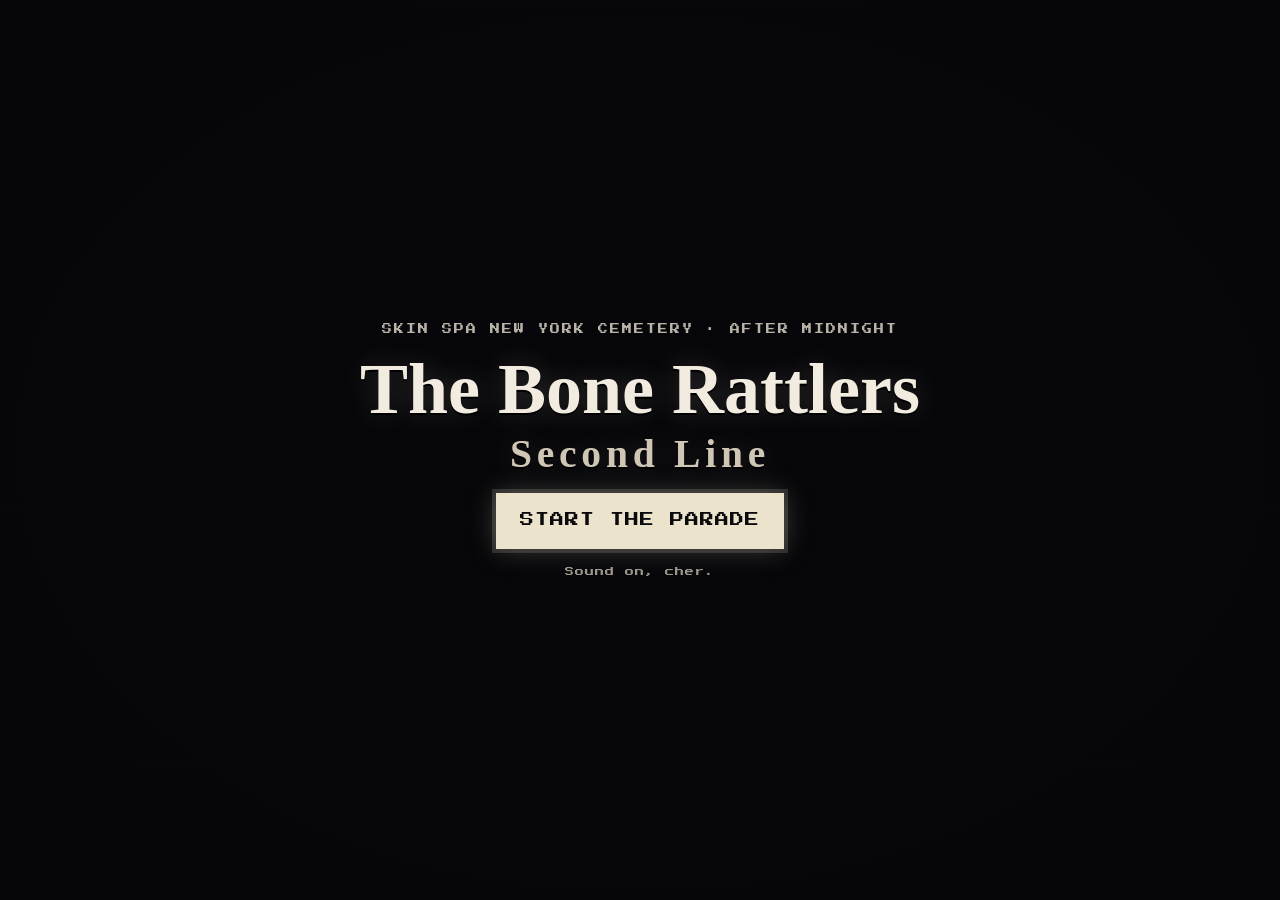
==== index.html @ 514102e1 "Add files via upload" ====
<!doctype html>
<html lang="en">

<head>
  <meta charset="utf-8">
  <meta name="viewport" content="width=device-width, initial-scale=1">
  <title>Skeleton Second Line: Pure CSS Parade</title>
  <link rel="preconnect" href="https://fonts.googleapis.com">
  <link rel="stylesheet" href="https://fonts.googleapis.com/css2?family=Press+Start+2P&display=swap">
  <link rel="stylesheet" href="./style.css">
  <link rel="stylesheet" href="./parade.css">
</head>

<body>

  <main class="scene">
    <!-- the switch: hidden checkbox, flipped by the START THE PARADE label below -->
    <input type="checkbox" id="start" class="start-switch">

    <!-- blurred copy of the cemetery, fills the edges on tall screens -->
    <img class="scene-fill" src="backgrounds/metairie-cemetery-poster.webp" alt="" aria-hidden="true">

    <!-- THE STAGE: the video and everything pinned to it share this 16:9 box -->
    <div class="stage haunt-stage" aria-hidden="true">
      <video class="stage-video" autoplay muted loop playsinline preload="auto"
        poster="backgrounds/metairie-cemetery-poster.webp">
        <source src="videos/metairie-cemetery.mp4" type="video/mp4">
      </video>

      <!-- always on: the two gate lanterns flicker, pinned to the lamps in the video -->
      <i class="hv-lamp hv-lamp-left"></i><i class="hv-lamp hv-lamp-right"></i>

      <!-- THE PARADE: hidden until START THE PARADE is clicked, then every animation starts at once -->
      <div class="parade">
        <!-- THE PARADE: six krewes, each a banner with its own second liners behind it, and each krewe
           comes in a different way (the game's level paths, see "ENTRANCES" in parade.css).
           --path = which way it walks; --d = when it steps out of the tomb, counted from the click. -->
        <!-- THE SKY: bats and crows, timed to the parade (--d = seconds after the click). Styles: "BATS AND CROWS" in parade.css -->
        <div class="sky">
          <!-- A CLOUD SLIDES OVER THE MOON (from the game's level 2), once, from "Hats off" while the jazz funeral comes through -->
          <div class="hv-cloud-track" aria-hidden="true"><i class="hv-cloud"></i></div>
          <!-- CROWS: two cross the sky, left to right, on "Welcome to Metairie Cemetery" -->
          <div class="hv-track crow-fly" style="--y:15.2%;--rise:-2.9%;--dur:12.6s;--d:7.50s"><i class="crow"
              style="--s:5.3%;--f:0.52s"><b class="wing far"></b><b class="body"></b><b class="wing near"></b></i></div>
          <div class="hv-track crow-fly" style="--y:18.5%;--rise:1.3%;--dur:11.6s;--d:8.12s"><i class="crow"
              style="--s:7.3%;--f:0.52s"><b class="wing far"></b><b class="body"></b><b class="wing near"></b></i></div>
          <!-- BATS ACROSS THE MOON: a swarm, right to left, on "Make way for the second line" -->
          <div class="hv-track bat-cross" style="--y:18.0%;--d:15.00s"><i style="--s:3.8%;--f:0.29s"></i></div>
          <div class="hv-track bat-cross" style="--y:19.8%;--d:15.41s"><i style="--s:2.5%;--f:0.25s"></i></div>
          <div class="hv-track bat-cross" style="--y:23.1%;--d:15.67s"><i style="--s:4.0%;--f:0.21s"></i></div>
          <div class="hv-track bat-cross" style="--y:15.5%;--d:15.90s"><i style="--s:3.4%;--f:0.26s"></i></div>
          <div class="hv-track bat-cross" style="--y:8.2%;--d:16.25s"><i style="--s:2.9%;--f:0.29s"></i></div>
          <div class="hv-track bat-cross" style="--y:20.3%;--d:16.58s"><i style="--s:3.8%;--f:0.21s"></i></div>
          <div class="hv-track bat-cross" style="--y:17.9%;--d:16.92s"><i style="--s:2.4%;--f:0.29s"></i></div>
          <div class="hv-track bat-cross" style="--y:11.4%;--d:17.29s"><i style="--s:4.2%;--f:0.29s"></i></div>
          <!-- BAT BURST: out of the center tomb, straight at you, on "Cut him loose!" (1:28.8) -->
          <div class="hv-track bat-burst" style="--dx:53.7%;--dy:17.8%;--d:88.80s">
            <div class="bat-size" style="--g:1.30"><i style="--f:0.24s"></i></div>
          </div>
          <div class="hv-track bat-burst" style="--dx:-59.0%;--dy:-33.4%;--d:89.18s">
            <div class="bat-size" style="--g:1.38"><i style="--f:0.20s"></i></div>
          </div>
          <div class="hv-track bat-burst" style="--dx:35.6%;--dy:-45.9%;--d:89.51s">
            <div class="bat-size" style="--g:1.83"><i style="--f:0.20s"></i></div>
          </div>
          <div class="hv-track bat-burst" style="--dx:-66.2%;--dy:-15.1%;--d:89.72s">
            <div class="bat-size" style="--g:1.37"><i style="--f:0.29s"></i></div>
          </div>
          <div class="hv-track bat-burst" style="--dx:53.0%;--dy:-11.2%;--d:90.17s">
            <div class="bat-size" style="--g:1.18"><i style="--f:0.28s"></i></div>
          </div>
          <div class="hv-track bat-burst" style="--dx:56.4%;--dy:21.7%;--d:90.46s">
            <div class="bat-size" style="--g:1.57"><i style="--f:0.19s"></i></div>
          </div>
          <div class="hv-track bat-burst" style="--dx:10.3%;--dy:-49.8%;--d:90.76s">
            <div class="bat-size" style="--g:1.24"><i style="--f:0.30s"></i></div>
          </div>
          <div class="hv-track bat-burst" style="--dx:17.1%;--dy:-39.9%;--d:91.13s">
            <div class="bat-size" style="--g:1.61"><i style="--f:0.25s"></i></div>
          </div>
          <div class="hv-track bat-burst" style="--dx:-55.1%;--dy:-37.0%;--d:91.53s">
            <div class="bat-size" style="--g:1.34"><i style="--f:0.25s"></i></div>
          </div>
          <!-- CROWS: two more, over "Rattle them slow, rattle them right" -->
          <div class="hv-track crow-fly" style="--y:29.1%;--rise:-1.1%;--dur:11.8s;--d:44.00s"><i class="crow"
              style="--s:6.2%;--f:0.47s"><b class="wing far"></b><b class="body"></b><b class="wing near"></b></i></div>
          <div class="hv-track crow-fly" style="--y:18.2%;--rise:3.6%;--dur:13.3s;--d:45.55s"><i class="crow"
              style="--s:5.7%;--f:0.50s"><b class="wing far"></b><b class="body"></b><b class="wing near"></b></i></div>
          <!-- CROWS: two more, while Checkbox Voodoo casts its spell -->
          <div class="hv-track crow-fly" style="--y:20.3%;--rise:-3.8%;--dur:14.3s;--d:70.00s"><i class="crow"
              style="--s:5.6%;--f:0.56s"><b class="wing far"></b><b class="body"></b><b class="wing near"></b></i></div>
          <div class="hv-track crow-fly" style="--y:28.0%;--rise:1.8%;--dur:11.9s;--d:71.31s"><i class="crow"
              style="--s:7.0%;--f:0.53s"><b class="wing far"></b><b class="body"></b><b class="wing near"></b></i></div>
          <!-- CROWS: the last flock, on "Bow your heads, the trumpet cries" -->
          <div class="hv-track crow-fly" style="--y:16.4%;--rise:2.4%;--dur:12.9s;--d:92.00s"><i class="crow"
              style="--s:6.4%;--f:0.49s"><b class="wing far"></b><b class="body"></b><b class="wing near"></b></i></div>
          <div class="hv-track crow-fly" style="--y:24.6%;--rise:-2.2%;--dur:12.2s;--d:93.40s"><i class="crow"
              style="--s:5.4%;--f:0.54s"><b class="wing far"></b><b class="body"></b><b class="wing near"></b></i></div>
          <!-- THE FINALE: on "Goodnight, New Orleans" the last marcher steps off, and the bats come for you -->
          <div class="hv-track bat-burst" style="--dx:-60.3%;--dy:17.4%;--d:135.10s">
            <div class="bat-size" style="--g:1.48"><i style="--f:0.24s"></i></div>
          </div>
          <div class="hv-track bat-burst" style="--dx:71.1%;--dy:-12.6%;--d:135.28s">
            <div class="bat-size" style="--g:1.29"><i style="--f:0.26s"></i></div>
          </div>
          <div class="hv-track bat-burst" style="--dx:3.7%;--dy:-54.7%;--d:135.59s">
            <div class="bat-size" style="--g:1.77"><i style="--f:0.26s"></i></div>
          </div>
          <div class="hv-track bat-burst" style="--dx:46.7%;--dy:-29.0%;--d:135.70s">
            <div class="bat-size" style="--g:1.69"><i style="--f:0.21s"></i></div>
          </div>
          <div class="hv-track bat-burst" style="--dx:29.3%;--dy:-48.0%;--d:136.07s">
            <div class="bat-size" style="--g:1.29"><i style="--f:0.22s"></i></div>
          </div>
          <div class="hv-track bat-burst" style="--dx:28.3%;--dy:-44.8%;--d:136.22s">
            <div class="bat-size" style="--g:1.62"><i style="--f:0.29s"></i></div>
          </div>
          <div class="hv-track bat-burst" style="--dx:-64.5%;--dy:-22.5%;--d:136.50s">
            <div class="bat-size" style="--g:1.37"><i style="--f:0.22s"></i></div>
          </div>
          <div class="hv-track bat-burst" style="--dx:-60.4%;--dy:16.2%;--d:136.74s">
            <div class="bat-size" style="--g:1.32"><i style="--f:0.24s"></i></div>
          </div>
          <div class="hv-track bat-burst" style="--dx:40.4%;--dy:-30.4%;--d:137.14s">
            <div class="bat-size" style="--g:1.01"><i style="--f:0.25s"></i></div>
          </div>
          <div class="hv-track bat-burst" style="--dx:-9.6%;--dy:-45.4%;--d:137.31s">
            <div class="bat-size" style="--g:1.63"><i style="--f:0.20s"></i></div>
          </div>
          <div class="hv-track bat-burst" style="--dx:-66.4%;--dy:24.4%;--d:137.58s">
            <div class="bat-size" style="--g:1.43"><i style="--f:0.25s"></i></div>
          </div>
          <div class="hv-track bat-burst" style="--dx:41.3%;--dy:-35.4%;--d:137.80s">
            <div class="bat-size" style="--g:1.29"><i style="--f:0.29s"></i></div>
          </div>
        </div>
        <!-- shared shading for the props (horns, the bell, Pumpkin Pete's glow) -->
        <svg width="0" height="0" style="position:absolute" aria-hidden="true">
          <defs>
            <radialGradient id="hv-sp-sheen" cx=".35" cy=".2" r=".9">
              <stop offset="0" stop-color="#d1d1d1" stop-opacity=".12" />
              <stop offset=".5" stop-color="#d1d1d1" stop-opacity="0" />
              <stop offset="1" stop-color="#000000" stop-opacity=".25" />
            </radialGradient>
            <radialGradient id="hv-sp-bellglow" cx=".5" cy=".5" r=".5">
              <stop offset="0" stop-color="#000000" stop-opacity=".6" />
              <stop offset="1" stop-color="#000000" stop-opacity="0" />
            </radialGradient>
            <radialGradient id="hv-sp-pumpkinglow" cx=".5" cy=".5" r=".5">
              <stop offset="0" stop-color="#aaaaaa" stop-opacity=".7" />
              <stop offset="1" stop-color="#808080" stop-opacity="0" />
            </radialGradient>
          </defs>
        </svg>
        <div class="hv-gang">
          <!-- DRAWN BACK TO FRONT, krewes (and the marchers in each) are listed in reverse: Krewe 6 first, Krewe 1 last.
           --d = the second of the song it steps out (timed to the lyric that introduces it). -->
          <!-- KREWE 6: UNTIL NEXT MIDNIGHT: the goodbye krewe. The spookiest bones in the cemetery
           (hooded reapers, a giant skeleton puppet and the Grim Reaper himself) come out of the
           center tomb one last time and march everyone home, into the left tomb.
           Out on "Second line" (2:02.1); the banner goes in on "Back to the tombs" (2:13.4),
           and the Reaper shuts the door behind them just after the song ends. -->
          <!-- the Grim Reaper, gliding, last one in -->
          <div class="hv-track hv-mk" style="--path:hv-bye-path;--grow:hv-bye-grow;--dur:28s;--d:128.00s">
            <div class="hv-mk-fig" style="--w:15%;--ar:110/130"><i class="hv-reaper"></i></div>
          </div>
          <!-- the giant skeleton puppet on poles -->
          <div class="hv-track hv-mk" style="--path:hv-bye-path;--grow:hv-bye-grow;--dur:28s;--d:125.00s">
            <div class="hv-mk-fig" style="--w:30%;--ar:250/180"><svg viewBox="0 0 250 180" overflow="visible">
                <svg class="sk mv-march" x="0" y="0" width="100" height="180" viewBox="-20 -60 100 180"
                  overflow="visible">
                  <g class="bob">
                    <g class="legL">
                      <path d="M26.0 66.0L22.0 90.0L24.0 111.0" stroke="#090909" stroke-width="8.5" fill="none"
                        stroke-linejoin="round" />
                      <path d="M25.6 68.4L22.0 90.0L23.8 108.9" stroke="#bababa" stroke-width="1.6" fill="none"
                        stroke-linejoin="round" stroke-linecap="round" />
                      <circle cx="22" cy="90" r="2" fill="#bababa" />
                      <path d="M27 111 h-11 q-2 0 -2 3 v1 h13 z" fill="#111111" stroke="#111111" stroke-width=".6" />
                    </g>
                    <g class="legR">
                      <path d="M34.0 66.0L38.0 90.0L36.0 111.0" stroke="#090909" stroke-width="8.5" fill="none"
                        stroke-linejoin="round" />
                      <path d="M34.4 68.4L38.0 90.0L36.2 108.9" stroke="#bababa" stroke-width="1.6" fill="none"
                        stroke-linejoin="round" stroke-linecap="round" />
                      <circle cx="38" cy="90" r="2" fill="#bababa" />
                      <path d="M33 111 h11 q2 0 2 3 v1 h-13 z" fill="#111111" stroke="#111111" stroke-width=".6" />
                    </g>
                    <path d="M20 27q10-4 20 0l.8 41h-21.6z" fill="#090909" />
                    <path d="M30 26v38" stroke="#bababa" stroke-width="1.8" />
                    <path d="M22 32q8 5.5 16 0M22 38.5q8 5.5 16 0M22.8 45q7.2 5 14.4 0M24.2 51.5q5.8 3.8 11.6 0"
                      stroke="#bababa" stroke-width="1.5" fill="none" stroke-linecap="round" />
                    <ellipse cx="30" cy="64" rx="7.4" ry="3.6" stroke="#bababa" stroke-width="1.6" fill="none" />
                    <path d="M21 29.5q4-1.5 8 .5M39 29.5q-4-1.5-8 .5" stroke="#bababa" stroke-width="1.4" fill="none"
                      stroke-linecap="round" />
                    <g class="armL">
                      <path d="M22.0 30.0L14.0 48.0L16.0 62.0" stroke="#090909" stroke-width="7" fill="none"
                        stroke-linejoin="round" stroke-linecap="round" />
                      <path d="M21.0 32.2L14.0 48.0L15.6 59.2" stroke="#bababa" stroke-width="1.5" fill="none"
                        stroke-linejoin="round" stroke-linecap="round" />
                      <circle cx="14" cy="48" r="1.6" fill="#bababa" />
                      <circle class="f" cx="16" cy="62" r="2.3" />
                      <path class="bt" d="M14.4 63l-.6 2.8M16 63.4v3M17.6 63l.6 2.8" />
                    </g>

                    <rect class="f" x="28.2" y="21.5" width="3.6" height="2.2" rx=".8" />
                    <rect class="f" x="28.2" y="24.2" width="3.6" height="2.2" rx=".8" />

                    <g class="headg">
                      <g class="jaw">
                        <path class="f sk-skull"
                          d="M24.4 19.2h11.2l.3 2.4c0 1.7-1.1 2.8-2.6 3h-6.6c-1.5-.2-2.6-1.3-2.6-3z" />
                        <path d="M25 21.1h10" stroke="#111111" stroke-width=".5" />
                        <path d="M26.6 19.4v1.7M28.3 19.4v1.7M30 19.4v1.7M31.7 19.4v1.7M33.4 19.4v1.7" stroke="#111111"
                          stroke-width=".45" />
                        <path d="M27.4 23.6q2.6 .9 5.2 0" stroke="#111111" stroke-opacity=".3" stroke-width=".45"
                          fill="none" />
                      </g>
                      <path class="f sk-skull"
                        d="M19.8 11.4C19.8 5 24.2 1.2 30 1.2S40.2 5 40.2 11.4c0 1.6-.4 2.6-1 3.4l.4 1.6c.2.9-.4 1.5-1.2 1.6l-2.3.4-.9 1.8h-10.4l-.9-1.8-2.3-.4c-.8-.1-1.4-.7-1.2-1.6l.4-1.6c-.6-.8-1-1.8-1-3.4z" />
                      <path d="M20.7 8.6q.5 3.2 1.7 5M39.3 8.6q-.5 3.2-1.7 5M33.2 1.9l-.7 1.9.9 1.2-.6 1.8"
                        stroke="#111111" stroke-opacity=".3" stroke-width=".5" fill="none" stroke-linecap="round" />
                      <path d="M21.6 9.4q3.2-1.8 6.6.1M38.4 9.4q-3.2-1.8-6.6.1" stroke="#111111" stroke-opacity=".4"
                        stroke-width=".6" fill="none" stroke-linecap="round" />
                      <path
                        d="M22.3 10.4c1.2-1.4 3.8-1.6 5.4-.6.6.4.8 1.2.6 2.2-.3 1.8-1.2 3.4-2.8 3.6-1.6.2-3-.8-3.5-2.4-.3-1.1-.2-2.1.3-2.8z"
                        fill="#111111" />
                      <path
                        d="M37.7 10.4c-1.2-1.4-3.8-1.6-5.4-.6-.6.4-.8 1.2-.6 2.2.3 1.8 1.2 3.4 2.8 3.6 1.6.2 3-.8 3.5-2.4.3-1.1.2-2.1-.3-2.8z"
                        fill="#111111" />
                      <path d="M30 13.6c-.5.9-1.6 2.5-1.4 3.2.1.4.6.5 1 .2l.4-.4.4.4c.4.3.9.2 1-.2.2-.7-.9-2.3-1.4-3.2z"
                        fill="#111111" />
                      <path d="M21.5 15.6q1.9 1 3.9.6M38.5 15.6q-1.9 1-3.9.6" stroke="#111111" stroke-opacity=".45"
                        stroke-width=".55" fill="none" stroke-linecap="round" />
                      <path d="M25.3 19.4h9.4" stroke="#111111" stroke-width=".55" />
                      <path d="M26.6 17.9v1.5M28.3 17.9v1.5M30 17.9v1.5M31.7 17.9v1.5M33.4 17.9v1.5" stroke="#111111"
                        stroke-width=".45" />
                      <path d="M15.6 27Q13.4 -7.4 30 -8Q46.6 -7.4 44.4 27h-3.6Q42 1.2 30 .8Q18 1.2 19.2 27z"
                        fill="#090909" />
                      <path d="M24.6 -6.8l10.8 6.4M35.4 -6.8L24.6 -.4" stroke="#bababa" stroke-width="1.6"
                        stroke-linecap="round" />
                      <circle cx="24.6" cy="-6.8" r="1.1" fill="#bababa" />
                      <circle cx="35.4" cy="-6.8" r="1.1" fill="#bababa" />
                      <circle cx="24.6" cy="-0.4" r="1.1" fill="#bababa" />
                      <circle cx="35.4" cy="-0.4" r="1.1" fill="#bababa" />
                    </g>
                    <g class="armR fix">
                      <path d="M38.0 30.0L47.0 9.0L46.0 -14.0" stroke="#090909" stroke-width="7" fill="none"
                        stroke-linejoin="round" stroke-linecap="round" />
                      <path d="M39.1 27.5L47.0 9.0L46.2 -9.4" stroke="#bababa" stroke-width="1.5" fill="none"
                        stroke-linejoin="round" stroke-linecap="round" />
                      <circle cx="47" cy="9" r="1.6" fill="#bababa" />
                      <circle class="f" cx="46" cy="-14" r="2.3" />
                      <path class="bt" d="M44.4 -13l-.6 2.8M46 -12.6v3M47.6 -13l.6 2.8" />
                    </g>

                  </g>
                </svg>
                <svg class="sk mv-march" x="150" y="0" width="100" height="180" viewBox="-20 -60 100 180"
                  overflow="visible">
                  <g class="bob">
                    <g class="legL">
                      <path d="M26.0 66.0L22.0 90.0L24.0 111.0" stroke="#090909" stroke-width="8.5" fill="none"
                        stroke-linejoin="round" />
                      <path d="M25.6 68.4L22.0 90.0L23.8 108.9" stroke="#bababa" stroke-width="1.6" fill="none"
                        stroke-linejoin="round" stroke-linecap="round" />
                      <circle cx="22" cy="90" r="2" fill="#bababa" />
                      <path d="M27 111 h-11 q-2 0 -2 3 v1 h13 z" fill="#111111" stroke="#111111" stroke-width=".6" />
                    </g>
                    <g class="legR">
                      <path d="M34.0 66.0L38.0 90.0L36.0 111.0" stroke="#090909" stroke-width="8.5" fill="none"
                        stroke-linejoin="round" />
                      <path d="M34.4 68.4L38.0 90.0L36.2 108.9" stroke="#bababa" stroke-width="1.6" fill="none"
                        stroke-linejoin="round" stroke-linecap="round" />
                      <circle cx="38" cy="90" r="2" fill="#bababa" />
                      <path d="M33 111 h11 q2 0 2 3 v1 h-13 z" fill="#111111" stroke="#111111" stroke-width=".6" />
                    </g>
                    <path d="M20 27q10-4 20 0l.8 41h-21.6z" fill="#090909" />
                    <path d="M30 26v38" stroke="#bababa" stroke-width="1.8" />
                    <path d="M22 32q8 5.5 16 0M22 38.5q8 5.5 16 0M22.8 45q7.2 5 14.4 0M24.2 51.5q5.8 3.8 11.6 0"
                      stroke="#bababa" stroke-width="1.5" fill="none" stroke-linecap="round" />
                    <ellipse cx="30" cy="64" rx="7.4" ry="3.6" stroke="#bababa" stroke-width="1.6" fill="none" />
                    <path d="M21 29.5q4-1.5 8 .5M39 29.5q-4-1.5-8 .5" stroke="#bababa" stroke-width="1.4" fill="none"
                      stroke-linecap="round" />
                    <g class="armL fix">
                      <path d="M22.0 30.0L13.0 9.0L14.0 -14.0" stroke="#090909" stroke-width="7" fill="none"
                        stroke-linejoin="round" stroke-linecap="round" />
                      <path d="M20.9 27.5L13.0 9.0L13.8 -9.4" stroke="#bababa" stroke-width="1.5" fill="none"
                        stroke-linejoin="round" stroke-linecap="round" />
                      <circle cx="13" cy="9" r="1.6" fill="#bababa" />
                      <circle class="f" cx="14" cy="-14" r="2.3" />
                      <path class="bt" d="M12.4 -13l-.6 2.8M14 -12.6v3M15.6 -13l.6 2.8" />
                    </g>

                    <rect class="f" x="28.2" y="21.5" width="3.6" height="2.2" rx=".8" />
                    <rect class="f" x="28.2" y="24.2" width="3.6" height="2.2" rx=".8" />

                    <g class="headg">
                      <g class="jaw">
                        <path class="f sk-skull"
                          d="M24.4 19.2h11.2l.3 2.4c0 1.7-1.1 2.8-2.6 3h-6.6c-1.5-.2-2.6-1.3-2.6-3z" />
                        <path d="M25 21.1h10" stroke="#111111" stroke-width=".5" />
                        <path d="M26.6 19.4v1.7M28.3 19.4v1.7M30 19.4v1.7M31.7 19.4v1.7M33.4 19.4v1.7" stroke="#111111"
                          stroke-width=".45" />
                        <path d="M27.4 23.6q2.6 .9 5.2 0" stroke="#111111" stroke-opacity=".3" stroke-width=".45"
                          fill="none" />
                      </g>
                      <path class="f sk-skull"
                        d="M19.8 11.4C19.8 5 24.2 1.2 30 1.2S40.2 5 40.2 11.4c0 1.6-.4 2.6-1 3.4l.4 1.6c.2.9-.4 1.5-1.2 1.6l-2.3.4-.9 1.8h-10.4l-.9-1.8-2.3-.4c-.8-.1-1.4-.7-1.2-1.6l.4-1.6c-.6-.8-1-1.8-1-3.4z" />
                      <path d="M20.7 8.6q.5 3.2 1.7 5M39.3 8.6q-.5 3.2-1.7 5M33.2 1.9l-.7 1.9.9 1.2-.6 1.8"
                        stroke="#111111" stroke-opacity=".3" stroke-width=".5" fill="none" stroke-linecap="round" />
                      <path d="M21.6 9.4q3.2-1.8 6.6.1M38.4 9.4q-3.2-1.8-6.6.1" stroke="#111111" stroke-opacity=".4"
                        stroke-width=".6" fill="none" stroke-linecap="round" />
                      <path
                        d="M22.3 10.4c1.2-1.4 3.8-1.6 5.4-.6.6.4.8 1.2.6 2.2-.3 1.8-1.2 3.4-2.8 3.6-1.6.2-3-.8-3.5-2.4-.3-1.1-.2-2.1.3-2.8z"
                        fill="#111111" />
                      <path
                        d="M37.7 10.4c-1.2-1.4-3.8-1.6-5.4-.6-.6.4-.8 1.2-.6 2.2.3 1.8 1.2 3.4 2.8 3.6 1.6.2 3-.8 3.5-2.4.3-1.1.2-2.1-.3-2.8z"
                        fill="#111111" />
                      <path d="M30 13.6c-.5.9-1.6 2.5-1.4 3.2.1.4.6.5 1 .2l.4-.4.4.4c.4.3.9.2 1-.2.2-.7-.9-2.3-1.4-3.2z"
                        fill="#111111" />
                      <path d="M21.5 15.6q1.9 1 3.9.6M38.5 15.6q-1.9 1-3.9.6" stroke="#111111" stroke-opacity=".45"
                        stroke-width=".55" fill="none" stroke-linecap="round" />
                      <path d="M25.3 19.4h9.4" stroke="#111111" stroke-width=".55" />
                      <path d="M26.6 17.9v1.5M28.3 17.9v1.5M30 17.9v1.5M31.7 17.9v1.5M33.4 17.9v1.5" stroke="#111111"
                        stroke-width=".45" />
                      <path d="M15.6 27Q13.4 -7.4 30 -8Q46.6 -7.4 44.4 27h-3.6Q42 1.2 30 .8Q18 1.2 19.2 27z"
                        fill="#090909" />
                      <path d="M24.6 -6.8l10.8 6.4M35.4 -6.8L24.6 -.4" stroke="#bababa" stroke-width="1.6"
                        stroke-linecap="round" />
                      <circle cx="24.6" cy="-6.8" r="1.1" fill="#bababa" />
                      <circle cx="35.4" cy="-6.8" r="1.1" fill="#bababa" />
                      <circle cx="24.6" cy="-0.4" r="1.1" fill="#bababa" />
                      <circle cx="35.4" cy="-0.4" r="1.1" fill="#bababa" />
                    </g>
                    <g class="armR">
                      <path d="M38.0 30.0L46.0 48.0L44.0 62.0" stroke="#090909" stroke-width="7" fill="none"
                        stroke-linejoin="round" stroke-linecap="round" />
                      <path d="M39.0 32.2L46.0 48.0L44.4 59.2" stroke="#bababa" stroke-width="1.5" fill="none"
                        stroke-linejoin="round" stroke-linecap="round" />
                      <circle cx="46" cy="48" r="1.6" fill="#bababa" />
                      <circle class="f" cx="44" cy="62" r="2.3" />
                      <path class="bt" d="M42.4 63l-.6 2.8M44 63.4v3M45.6 63l.6 2.8" />
                    </g>

                  </g>
                </svg>
                <g class="sync">
                  <path d="M66 122V-14M184 122V-14" stroke="#333333" stroke-width="2.6" />
                  <circle cx="66" cy="-15" r="3.2" fill="#969696" />
                  <circle cx="184" cy="-15" r="3.2" fill="#969696" />
                  <path d="M66 -2H184" stroke="#242424" stroke-width="2.4" />
                  <path d="M81 -2H169L175 66q-8 5-16 0t-17 0-17 0-17 0-16 0-17 0z" fill="#090909" />
                  <path d="M81 -2H169L175 66q-8 5-16 0t-17 0-17 0-17 0-16 0-17 0z" fill="none" stroke="#191919"
                    stroke-width="1.6" />
                  <path d="M125 0V48" stroke="#bababa" stroke-width="3" />
                  <path d="M99 10q26 11 52 0M102 20q23 10 46 0M105 30q20 9 40 0M108 39q17 8 34 0" stroke="#bababa"
                    stroke-width="2.6" fill="none" stroke-linecap="round" />
                  <ellipse cx="125" cy="54" rx="13" ry="5.5" stroke="#bababa" stroke-width="2.6" fill="none" />
                  <path d="M81 -1.6h88" stroke="#4d4d4d" stroke-width="2" />
                  <g class="dangle" style="transform-origin:78px 2px">
                    <path class="b" d="M78 2L71 30L75.2 56" stroke-width="5" />
                    <circle class="f" cx="71" cy="30" r="3.2" />
                    <g transform="translate(75.2 58) scale(1.8) translate(-75.2 -58)">
                      <circle class="f" cx="75.2" cy="58" r="2.3" />
                      <path class="bt" d="M73.60000000000001 59l-.6 2.8M75.2 59.4v3M76.8 59l.6 2.8" />
                    </g>
                  </g>
                  <g class="dangle2" style="transform-origin:172px 2px">
                    <path class="b" d="M172 2L179 30L174.8 56" stroke-width="5" />
                    <circle class="f" cx="179" cy="30" r="3.2" />
                    <g transform="translate(174.8 58) scale(1.8) translate(-174.8 -58)">
                      <circle class="f" cx="174.8" cy="58" r="2.3" />
                      <path class="bt" d="M173.20000000000002 59l-.6 2.8M174.8 59.4v3M176.4 59l.6 2.8" />
                    </g>
                  </g>
                  <g transform="translate(59 -62) scale(2.2)">
                    <rect class="f" x="28.2" y="21.5" width="3.6" height="2.2" rx=".8" />
                    <rect class="f" x="28.2" y="24.2" width="3.6" height="2.2" rx=".8" />
                    <path d="M25.6 24.4l4.4 1.9-4.4 1.9zM34.4 24.4L30 26.3l4.4 1.9z" fill="#4d4d4d" />
                    <circle cx="30" cy="26.3" r="1.3" fill="#4d4d4d" />
                    <g class="headg">
                      <g class="jaw">
                        <path class="f sk-skull"
                          d="M24.4 19.2h11.2l.3 2.4c0 1.7-1.1 2.8-2.6 3h-6.6c-1.5-.2-2.6-1.3-2.6-3z" />
                        <path d="M25 21.1h10" stroke="#111111" stroke-width=".5" />
                        <path d="M26.6 19.4v1.7M28.3 19.4v1.7M30 19.4v1.7M31.7 19.4v1.7M33.4 19.4v1.7" stroke="#111111"
                          stroke-width=".45" />
                        <path d="M27.4 23.6q2.6 .9 5.2 0" stroke="#111111" stroke-opacity=".3" stroke-width=".45"
                          fill="none" />
                      </g>
                      <path class="f sk-skull"
                        d="M19.8 11.4C19.8 5 24.2 1.2 30 1.2S40.2 5 40.2 11.4c0 1.6-.4 2.6-1 3.4l.4 1.6c.2.9-.4 1.5-1.2 1.6l-2.3.4-.9 1.8h-10.4l-.9-1.8-2.3-.4c-.8-.1-1.4-.7-1.2-1.6l.4-1.6c-.6-.8-1-1.8-1-3.4z" />
                      <path d="M20.7 8.6q.5 3.2 1.7 5M39.3 8.6q-.5 3.2-1.7 5M33.2 1.9l-.7 1.9.9 1.2-.6 1.8"
                        stroke="#111111" stroke-opacity=".3" stroke-width=".5" fill="none" stroke-linecap="round" />
                      <path d="M21.6 9.4q3.2-1.8 6.6.1M38.4 9.4q-3.2-1.8-6.6.1" stroke="#111111" stroke-opacity=".4"
                        stroke-width=".6" fill="none" stroke-linecap="round" />
                      <path
                        d="M22.3 10.4c1.2-1.4 3.8-1.6 5.4-.6.6.4.8 1.2.6 2.2-.3 1.8-1.2 3.4-2.8 3.6-1.6.2-3-.8-3.5-2.4-.3-1.1-.2-2.1.3-2.8z"
                        fill="#111111" />
                      <path
                        d="M37.7 10.4c-1.2-1.4-3.8-1.6-5.4-.6-.6.4-.8 1.2-.6 2.2.3 1.8 1.2 3.4 2.8 3.6 1.6.2 3-.8 3.5-2.4.3-1.1.2-2.1-.3-2.8z"
                        fill="#111111" />
                      <path d="M30 13.6c-.5.9-1.6 2.5-1.4 3.2.1.4.6.5 1 .2l.4-.4.4.4c.4.3.9.2 1-.2.2-.7-.9-2.3-1.4-3.2z"
                        fill="#111111" />
                      <path d="M21.5 15.6q1.9 1 3.9.6M38.5 15.6q-1.9 1-3.9.6" stroke="#111111" stroke-opacity=".45"
                        stroke-width=".55" fill="none" stroke-linecap="round" />
                      <path d="M25.3 19.4h9.4" stroke="#111111" stroke-width=".55" />
                      <path d="M26.6 17.9v1.5M28.3 17.9v1.5M30 17.9v1.5M31.7 17.9v1.5M33.4 17.9v1.5" stroke="#111111"
                        stroke-width=".45" />
                      <path d="M15.6 27Q13.4 -7.4 30 -8Q46.6 -7.4 44.4 27h-3.6Q42 1.2 30 .8Q18 1.2 19.2 27z"
                        fill="#090909" />
                      <path d="M24.6 -6.8l10.8 6.4M35.4 -6.8L24.6 -.4" stroke="#bababa" stroke-width="1.6"
                        stroke-linecap="round" />
                      <circle cx="24.6" cy="-6.8" r="1.1" fill="#bababa" />
                      <circle cx="35.4" cy="-6.8" r="1.1" fill="#bababa" />
                      <circle cx="24.6" cy="-0.4" r="1.1" fill="#bababa" />
                      <circle cx="35.4" cy="-0.4" r="1.1" fill="#bababa" />
                    </g>
                  </g>
                </g>
              </svg></div>
          </div>
          <!-- banner, carried by two hooded reaper skeletons -->
          <div class="hv-track hv-mk" style="--path:hv-bye-path;--grow:hv-bye-grow;--dur:28s;--d:122.10s">
            <div class="hv-mk-fig" style="--w:37%;--ar:308/180"><svg viewBox="0 0 308 180" overflow="visible"><svg
                  class="sk mv-march reaper" x="0" y="0" width="100" height="180" viewBox="-20 -60 100 180"
                  overflow="visible">
                  <g class="bob">
                    <g class="legL">
                      <path d="M26 66L24 111" stroke="#bababa" stroke-width="1.7" />
                      <path d="M24 111l-6 1.2M24 111l-5.4 3M24 111l-4 4.2" stroke="#bababa" stroke-width="1.1"
                        stroke-linecap="round" />
                    </g>
                    <g class="legR">
                      <path d="M34 66L36 111" stroke="#bababa" stroke-width="1.7" />
                      <path d="M36 111l6 1.2M36 111l5.4 3M36 111l4 4.2" stroke="#bababa" stroke-width="1.1"
                        stroke-linecap="round" />
                    </g>
                    <path class="cloak"
                      d="M30 21C20 21 16 30 15 40C13 60 11 82 9 104L14 99L16 108L21 100L25 109L29 101L33 109L37 100L42 108L45 99L51 104C48.5 82 46.5 60 45 40C44 30 40 21 30 21Z"
                      fill="#0c0c0f" stroke="#3d3d42" stroke-width=".8" />
                    <path d="M24.6 25L30 52L35.4 25Z" fill="#050506" />
                    <path d="M30 26v24M26.4 31q3.6 2.8 7.2 0M27.1 37q2.9 2.4 5.8 0M28 43q2 1.6 4 0" stroke="#bababa"
                      stroke-width="1.2" fill="none" stroke-linecap="round" />
                    <path d="M15.6 58q14.4 5 28.8 0" stroke="#4a4a4f" stroke-width="1.4" fill="none" />
                    <path d="M38 60.4l1.6 9M39.6 60l3 8" stroke="#4a4a4f" stroke-width="1.1" />
                    <g class="armL">
                      <path d="M22 30L14.5 47" stroke="#0c0c0f" stroke-width="8.5" stroke-linecap="round" />
                      <path d="M14 46l-3.2 6.4M15.5 47.5l-2.6 7" stroke="#3d3d42" stroke-width="1" />
                      <path d="M14.5 47L16 62M15.6 47.2L17 61.6" stroke="#bababa" stroke-width="1.2" />
                      <circle class="f" cx="16" cy="62" r="2.1" />
                      <path class="bt" d="M14.4 63l-1 4.2M16 63.4v4.6M17.6 63l1 4.2" />
                    </g>
                    <path d="M14 30Q11.5 -11 30 -13Q48.5 -11 46 30Z" fill="#0c0c0f" stroke="#3d3d42"
                      stroke-width=".8" />
                    <g class="headg">
                      <g class="jaw">
                        <path class="f sk-skull"
                          d="M24.4 19.2h11.2l.3 2.4c0 1.7-1.1 2.8-2.6 3h-6.6c-1.5-.2-2.6-1.3-2.6-3z" />
                        <path d="M25 21.1h10" stroke="#111111" stroke-width=".5" />
                        <path d="M26.6 19.4v1.7M28.3 19.4v1.7M30 19.4v1.7M31.7 19.4v1.7M33.4 19.4v1.7" stroke="#111111"
                          stroke-width=".45" />
                        <path d="M27.4 23.6q2.6 .9 5.2 0" stroke="#111111" stroke-opacity=".3" stroke-width=".45"
                          fill="none" />
                      </g>
                      <path class="f sk-skull"
                        d="M19.8 11.4C19.8 5 24.2 1.2 30 1.2S40.2 5 40.2 11.4c0 1.6-.4 2.6-1 3.4l.4 1.6c.2.9-.4 1.5-1.2 1.6l-2.3.4-.9 1.8h-10.4l-.9-1.8-2.3-.4c-.8-.1-1.4-.7-1.2-1.6l.4-1.6c-.6-.8-1-1.8-1-3.4z" />
                      <path d="M20.7 8.6q.5 3.2 1.7 5M39.3 8.6q-.5 3.2-1.7 5M33.2 1.9l-.7 1.9.9 1.2-.6 1.8"
                        stroke="#111111" stroke-opacity=".3" stroke-width=".5" fill="none" stroke-linecap="round" />
                      <path d="M21.6 9.4q3.2-1.8 6.6.1M38.4 9.4q-3.2-1.8-6.6.1" stroke="#111111" stroke-opacity=".4"
                        stroke-width=".6" fill="none" stroke-linecap="round" />
                      <path
                        d="M22.3 10.4c1.2-1.4 3.8-1.6 5.4-.6.6.4.8 1.2.6 2.2-.3 1.8-1.2 3.4-2.8 3.6-1.6.2-3-.8-3.5-2.4-.3-1.1-.2-2.1.3-2.8z"
                        fill="#111111" />
                      <path
                        d="M37.7 10.4c-1.2-1.4-3.8-1.6-5.4-.6-.6.4-.8 1.2-.6 2.2.3 1.8 1.2 3.4 2.8 3.6 1.6.2 3-.8 3.5-2.4.3-1.1.2-2.1-.3-2.8z"
                        fill="#111111" />
                      <path d="M30 13.6c-.5.9-1.6 2.5-1.4 3.2.1.4.6.5 1 .2l.4-.4.4.4c.4.3.9.2 1-.2.2-.7-.9-2.3-1.4-3.2z"
                        fill="#111111" />
                      <path d="M21.5 15.6q1.9 1 3.9.6M38.5 15.6q-1.9 1-3.9.6" stroke="#111111" stroke-opacity=".45"
                        stroke-width=".55" fill="none" stroke-linecap="round" />
                      <path d="M25.3 19.4h9.4" stroke="#111111" stroke-width=".55" />
                      <path d="M26.6 17.9v1.5M28.3 17.9v1.5M30 17.9v1.5M31.7 17.9v1.5M33.4 17.9v1.5" stroke="#111111"
                        stroke-width=".45" />
                      <path
                        d="M22 9.6c1.4-1.2 4.4-1.3 5.9-.2l-.6 2.6c-1.6-.7-3.6-.7-5.1.1zM38 9.6c-1.4-1.2-4.4-1.3-5.9-.2l.6 2.6c1.6-.7 3.6-.7 5.1.1z"
                        fill="#000" fill-opacity=".55" />
                      <g class="glow">
                        <circle cx="25.2" cy="12.6" r="3" fill="#ff2a2a" fill-opacity=".28" />
                        <circle cx="34.8" cy="12.6" r="3" fill="#ff2a2a" fill-opacity=".28" />
                        <circle cx="25.2" cy="12.6" r="1.15" fill="#ff4a3a" />
                        <circle cx="34.8" cy="12.6" r="1.15" fill="#ff4a3a" />
                      </g>
                      <path d="M17.4 22Q15.6 -3 30 -4Q44.4 -3 42.6 22H40.6Q41.4 5.2 30 4.6Q18.6 5.2 19.4 22Z"
                        fill="#0c0c0f" />
                      <path d="M19.4 22Q18.6 5.2 30 4.6Q41.4 5.2 40.6 22" stroke="#4a4a4f" stroke-width=".7"
                        fill="none" />
                      <path d="M21 8Q30 1.6 39 8L39.6 6.2Q30 -.6 20.4 6.2Z" fill="#000" fill-opacity=".45" />
                    </g>
                    <g class="armR fix">
                      <path d="M38 30L45 46" stroke="#0c0c0f" stroke-width="8.5" stroke-linecap="round" />
                      <path d="M45 46L49 38M45.8 46.4L49.8 38.4" stroke="#bababa" stroke-width="1.2" />
                      <circle class="f" cx="49" cy="38" r="2.3" />
                      <path class="bt" d="M47.4 39l-1 4.2M49 39.4v4.6M50.6 39l1 4.2" />
                    </g>
                  </g>
                </svg>
                <svg class="sk mv-march reaper" x="208" y="0" width="100" height="180" viewBox="-20 -60 100 180"
                  overflow="visible">
                  <g class="bob">
                    <g class="legL">
                      <path d="M26 66L24 111" stroke="#bababa" stroke-width="1.7" />
                      <path d="M24 111l-6 1.2M24 111l-5.4 3M24 111l-4 4.2" stroke="#bababa" stroke-width="1.1"
                        stroke-linecap="round" />
                    </g>
                    <g class="legR">
                      <path d="M34 66L36 111" stroke="#bababa" stroke-width="1.7" />
                      <path d="M36 111l6 1.2M36 111l5.4 3M36 111l4 4.2" stroke="#bababa" stroke-width="1.1"
                        stroke-linecap="round" />
                    </g>
                    <path class="cloak"
                      d="M30 21C20 21 16 30 15 40C13 60 11 82 9 104L14 99L16 108L21 100L25 109L29 101L33 109L37 100L42 108L45 99L51 104C48.5 82 46.5 60 45 40C44 30 40 21 30 21Z"
                      fill="#0c0c0f" stroke="#3d3d42" stroke-width=".8" />
                    <path d="M24.6 25L30 52L35.4 25Z" fill="#050506" />
                    <path d="M30 26v24M26.4 31q3.6 2.8 7.2 0M27.1 37q2.9 2.4 5.8 0M28 43q2 1.6 4 0" stroke="#bababa"
                      stroke-width="1.2" fill="none" stroke-linecap="round" />
                    <path d="M15.6 58q14.4 5 28.8 0" stroke="#4a4a4f" stroke-width="1.4" fill="none" />
                    <path d="M38 60.4l1.6 9M39.6 60l3 8" stroke="#4a4a4f" stroke-width="1.1" />
                    <g class="armL fix">
                      <path d="M22 30L15 46" stroke="#0c0c0f" stroke-width="8.5" stroke-linecap="round" />
                      <path d="M15 46L11 38M14.2 46.4L10.2 38.4" stroke="#bababa" stroke-width="1.2" />
                      <circle class="f" cx="11" cy="38" r="2.3" />
                      <path class="bt" d="M9.4 39l-1 4.2M11 39.4v4.6M12.6 39l1 4.2" />
                    </g>
                    <path d="M14 30Q11.5 -11 30 -13Q48.5 -11 46 30Z" fill="#0c0c0f" stroke="#3d3d42"
                      stroke-width=".8" />
                    <g class="headg">
                      <g class="jaw">
                        <path class="f sk-skull"
                          d="M24.4 19.2h11.2l.3 2.4c0 1.7-1.1 2.8-2.6 3h-6.6c-1.5-.2-2.6-1.3-2.6-3z" />
                        <path d="M25 21.1h10" stroke="#111111" stroke-width=".5" />
                        <path d="M26.6 19.4v1.7M28.3 19.4v1.7M30 19.4v1.7M31.7 19.4v1.7M33.4 19.4v1.7" stroke="#111111"
                          stroke-width=".45" />
                        <path d="M27.4 23.6q2.6 .9 5.2 0" stroke="#111111" stroke-opacity=".3" stroke-width=".45"
                          fill="none" />
                      </g>
                      <path class="f sk-skull"
                        d="M19.8 11.4C19.8 5 24.2 1.2 30 1.2S40.2 5 40.2 11.4c0 1.6-.4 2.6-1 3.4l.4 1.6c.2.9-.4 1.5-1.2 1.6l-2.3.4-.9 1.8h-10.4l-.9-1.8-2.3-.4c-.8-.1-1.4-.7-1.2-1.6l.4-1.6c-.6-.8-1-1.8-1-3.4z" />
                      <path d="M20.7 8.6q.5 3.2 1.7 5M39.3 8.6q-.5 3.2-1.7 5M33.2 1.9l-.7 1.9.9 1.2-.6 1.8"
                        stroke="#111111" stroke-opacity=".3" stroke-width=".5" fill="none" stroke-linecap="round" />
                      <path d="M21.6 9.4q3.2-1.8 6.6.1M38.4 9.4q-3.2-1.8-6.6.1" stroke="#111111" stroke-opacity=".4"
                        stroke-width=".6" fill="none" stroke-linecap="round" />
                      <path
                        d="M22.3 10.4c1.2-1.4 3.8-1.6 5.4-.6.6.4.8 1.2.6 2.2-.3 1.8-1.2 3.4-2.8 3.6-1.6.2-3-.8-3.5-2.4-.3-1.1-.2-2.1.3-2.8z"
                        fill="#111111" />
                      <path
                        d="M37.7 10.4c-1.2-1.4-3.8-1.6-5.4-.6-.6.4-.8 1.2-.6 2.2.3 1.8 1.2 3.4 2.8 3.6 1.6.2 3-.8 3.5-2.4.3-1.1.2-2.1-.3-2.8z"
                        fill="#111111" />
                      <path d="M30 13.6c-.5.9-1.6 2.5-1.4 3.2.1.4.6.5 1 .2l.4-.4.4.4c.4.3.9.2 1-.2.2-.7-.9-2.3-1.4-3.2z"
                        fill="#111111" />
                      <path d="M21.5 15.6q1.9 1 3.9.6M38.5 15.6q-1.9 1-3.9.6" stroke="#111111" stroke-opacity=".45"
                        stroke-width=".55" fill="none" stroke-linecap="round" />
                      <path d="M25.3 19.4h9.4" stroke="#111111" stroke-width=".55" />
                      <path d="M26.6 17.9v1.5M28.3 17.9v1.5M30 17.9v1.5M31.7 17.9v1.5M33.4 17.9v1.5" stroke="#111111"
                        stroke-width=".45" />
                      <path
                        d="M22 9.6c1.4-1.2 4.4-1.3 5.9-.2l-.6 2.6c-1.6-.7-3.6-.7-5.1.1zM38 9.6c-1.4-1.2-4.4-1.3-5.9-.2l.6 2.6c1.6-.7 3.6-.7 5.1.1z"
                        fill="#000" fill-opacity=".55" />
                      <g class="glow">
                        <circle cx="25.2" cy="12.6" r="3" fill="#ff2a2a" fill-opacity=".28" />
                        <circle cx="34.8" cy="12.6" r="3" fill="#ff2a2a" fill-opacity=".28" />
                        <circle cx="25.2" cy="12.6" r="1.15" fill="#ff4a3a" />
                        <circle cx="34.8" cy="12.6" r="1.15" fill="#ff4a3a" />
                      </g>
                      <path d="M17.4 22Q15.6 -3 30 -4Q44.4 -3 42.6 22H40.6Q41.4 5.2 30 4.6Q18.6 5.2 19.4 22Z"
                        fill="#0c0c0f" />
                      <path d="M19.4 22Q18.6 5.2 30 4.6Q41.4 5.2 40.6 22" stroke="#4a4a4f" stroke-width=".7"
                        fill="none" />
                      <path d="M21 8Q30 1.6 39 8L39.6 6.2Q30 -.6 20.4 6.2Z" fill="#000" fill-opacity=".45" />
                    </g>
                    <g class="armR">
                      <path d="M38 30L45.5 47" stroke="#0c0c0f" stroke-width="8.5" stroke-linecap="round" />
                      <path d="M46 46l3.2 6.4M44.5 47.5l2.6 7" stroke="#3d3d42" stroke-width="1" />
                      <path d="M45.5 47L44 62M44.4 47.2L43 61.6" stroke="#bababa" stroke-width="1.2" />
                      <circle class="f" cx="44" cy="62" r="2.1" />
                      <path class="bt" d="M42.4 63l-1 4.2M44 63.4v4.6M45.6 63l1 4.2" />
                    </g>
                  </g>
                </svg>
                <g class="sync">
                  <path d="M69 132V2M239 132V2" stroke="#333333" stroke-width="2.4" />
                  <circle cx="69" cy="2" r="3.2" fill="#969696" />
                  <circle cx="239" cy="2" r="3.2" fill="#969696" />
                  <path d="M69 10h5M239 10h-5M69 38h5M239 38h-5" stroke="#8a8a8a" stroke-width="1.2" />
                  <path
                    d="M75 42v4.6M77.4 42v4.6M79.8 42v4.6M82.2 42v4.6M84.6 42v4.6M87 42v4.6M89.4 42v4.6M91.8 42v4.6M94.2 42v4.6M96.6 42v4.6M99 42v4.6M101.4 42v4.6M103.8 42v4.6M106.2 42v4.6M108.6 42v4.6M111 42v4.6M113.4 42v4.6M115.8 42v4.6M118.19999999999999 42v4.6M120.6 42v4.6M123 42v4.6M125.4 42v4.6M127.8 42v4.6M130.2 42v4.6M132.6 42v4.6M135 42v4.6M137.4 42v4.6M139.8 42v4.6M142.2 42v4.6M144.6 42v4.6M147 42v4.6M149.39999999999998 42v4.6M151.8 42v4.6M154.2 42v4.6M156.6 42v4.6M159 42v4.6M161.39999999999998 42v4.6M163.8 42v4.6M166.2 42v4.6M168.6 42v4.6M171 42v4.6M173.39999999999998 42v4.6M175.8 42v4.6M178.2 42v4.6M180.6 42v4.6M183 42v4.6M185.39999999999998 42v4.6M187.8 42v4.6M190.2 42v4.6M192.6 42v4.6M195 42v4.6M197.39999999999998 42v4.6M199.8 42v4.6M202.2 42v4.6M204.6 42v4.6M207 42v4.6M209.4 42v4.6M211.79999999999998 42v4.6M214.2 42v4.6M216.6 42v4.6M219 42v4.6M221.4 42v4.6M223.79999999999998 42v4.6M226.2 42v4.6M228.6 42v4.6M231 42v4.6"
                    stroke="#8a8a8a" stroke-width="1.1" />
                  <path d="M77 42v6" stroke="#8a8a8a" stroke-width="1.2" />
                  <circle cx="77" cy="49.5" r="2" fill="#8a8a8a" />
                  <path d="M154 42v6" stroke="#8a8a8a" stroke-width="1.2" />
                  <circle cx="154" cy="49.5" r="2" fill="#8a8a8a" />
                  <path d="M231 42v6" stroke="#8a8a8a" stroke-width="1.2" />
                  <circle cx="231" cy="49.5" r="2" fill="#8a8a8a" />
                  <rect x="74" y="8" width="160" height="34" rx="2" fill="#070708" stroke="#8a8a8a"
                    stroke-width="1.8" />
                  <rect x="77.5" y="11.5" width="153" height="27" rx="1" fill="none" stroke="#8a8a8a" stroke-width=".6"
                    stroke-dasharray="2 1.4" />
                  <g transform="translate(87 25) scale(.42)">
                    <circle cx="0" cy="-2" r="9" fill="#8a8a8a" />
                    <rect x="-5" y="4" width="10" height="5" rx="2" fill="#8a8a8a" />
                    <circle cx="-3.4" cy="-2" r="2.6" fill="#070708" />
                    <circle cx="3.4" cy="-2" r="2.6" fill="#070708" />
                    <path d="M-13 12L13 -14M13 12L-13 -14" stroke="#8a8a8a" stroke-width="3" stroke-linecap="round" />
                  </g>
                  <g transform="translate(221 25) scale(.42)">
                    <circle cx="0" cy="-2" r="9" fill="#8a8a8a" />
                    <rect x="-5" y="4" width="10" height="5" rx="2" fill="#8a8a8a" />
                    <circle cx="-3.4" cy="-2" r="2.6" fill="#070708" />
                    <circle cx="3.4" cy="-2" r="2.6" fill="#070708" />
                    <path d="M-13 12L13 -14M13 12L-13 -14" stroke="#8a8a8a" stroke-width="3" stroke-linecap="round" />
                  </g>
                  <text x="154" y="26" text-anchor="middle" font-family="Georgia, 'Times New Roman', serif"
                    font-weight="700" font-size="13" fill="#8a8a8a" textLength="108" lengthAdjust="spacingAndGlyphs"
                    textLength="112" lengthAdjust="spacingAndGlyphs">Until Next Midnight</text>
                  <text x="154" y="36" text-anchor="middle" font-family="system-ui, sans-serif" font-weight="600"
                    font-size="5.6" letter-spacing=".8" fill="#cccccc">SAME TIME, SAME TOMB</text>
                </g>
              </svg></div>
          </div>
          <!-- Pumpkin Pete (watch his head) -->
          <div class="hv-track hv-mk" style="--path:hv-mk-right;--dur:40s;--d:121.50s">
            <div class="hv-mk-fig" style="--w:12%;--ar:100/180"><svg class="sk mv-headpop" x="0" y="0" width="100"
                height="180" viewBox="-20 -60 100 180" overflow="visible">
                <g class="bob">
                  <g class="legL">
                    <path d="M26.0 66.0L22.0 90.0L24.0 111.0" stroke="#161616" stroke-width="8.5" fill="none"
                      stroke-linejoin="round" />
                    <path d="M27 111 h-11 q-2 0 -2 3 v1 h13 z" fill="#cbcbcb" stroke="#111111" stroke-width=".6" />
                    <path d="M19 111 h-3 q-2 0 -2 3 v1 h5 z" fill="#111111" />
                  </g>
                  <g class="legR">
                    <path d="M34.0 66.0L38.0 90.0L36.0 111.0" stroke="#161616" stroke-width="8.5" fill="none"
                      stroke-linejoin="round" />
                    <path d="M33 111 h11 q2 0 2 3 v1 h-13 z" fill="#cbcbcb" stroke="#111111" stroke-width=".6" />
                    <path d="M41 111 h3 q2 0 2 3 v1 h-5 z" fill="#111111" />
                  </g>
                  <path d="M24 26h12l-6 25z" fill="#111111" />
                  <path class="b" stroke-width="1.6"
                    d="M25.6 30.5q4.4 3 8.8 0M26.8 35.5q3.2 2.4 6.4 0M28 40.5q2 1.6 4 0" />
                  <path class="b" stroke-width="1.4" d="M30 26v22" />
                  <path d="M19 27q2.5-2 5-1l6 25-1 17h-12q.4-22 2-41z" fill="#161616" />
                  <path d="M41 27q-2.5-2-5-1l-6 25 1 17h12q-.4-22-2-41z" fill="#161616" />
                  <path d="M24 26l3.2.2 2.8 14-4.4-7.6zM36 26l-3.2.2-2.8 14 4.4-7.6z" fill="rgba(0,0,0,.28)" />
                  <path d="M35 36.5l4.5-.8-1 3.4z" fill="#3d3d3d" />
                  <circle cx="30" cy="55" r="1" fill="#969696" />
                  <circle cx="30" cy="61" r="1" fill="#969696" />
                  <path d="M17 68h26" stroke="rgba(0,0,0,.25)" stroke-width="1" />
                  <path d="M21 28L39 62" stroke="#3d3d3d" stroke-width="5.5" />
                  <path d="M21 28L39 62" stroke="#262626" stroke-width="1" stroke-dasharray="2.5 2" />
                  <path d="M38 63l-2.5 9M40 63l2.5 9" stroke="#3d3d3d" stroke-width="2.6" />
                  <circle cx="39" cy="61.5" r="4" fill="#262626" />
                  <circle cx="39" cy="61.5" r="2.2" fill="#3d3d3d" />
                  <g class="armL">
                    <path d="M22.0 30.0L14.0 48.0L15.5 58.4" stroke="#161616" stroke-width="7.5" fill="none"
                      stroke-linejoin="round" />
                    <path d="M15.5 58.4L15.7 59.8" stroke="#c6c6c6" stroke-width="5.5" />
                    <path class="b2" d="M15.7 59.8L16.0 62.0" />
                    <circle class="f" cx="16" cy="62" r="2.3" />
                    <path class="bt" d="M14.4 63l-.6 2.8M16 63.4v3M17.6 63l.6 2.8" />
                  </g>

                  <rect class="f" x="28.2" y="21.5" width="3.6" height="2.2" rx=".8" />
                  <rect class="f" x="28.2" y="24.2" width="3.6" height="2.2" rx=".8" />
                  <path d="M25.6 24.4l4.4 1.9-4.4 1.9zM34.4 24.4L30 26.3l4.4 1.9z" fill="#3d3d3d" />
                  <circle cx="30" cy="26.3" r="1.3" fill="#3d3d3d" />
                  <g class="headg">
                    <g class="jaw">
                      <path class="f sk-skull"
                        d="M24.4 19.2h11.2l.3 2.4c0 1.7-1.1 2.8-2.6 3h-6.6c-1.5-.2-2.6-1.3-2.6-3z" />
                      <path d="M25 21.1h10" stroke="#111111" stroke-width=".5" />
                      <path d="M26.6 19.4v1.7M28.3 19.4v1.7M30 19.4v1.7M31.7 19.4v1.7M33.4 19.4v1.7" stroke="#111111"
                        stroke-width=".45" />
                      <path d="M27.4 23.6q2.6 .9 5.2 0" stroke="#111111" stroke-opacity=".3" stroke-width=".45"
                        fill="none" />
                    </g>
                    <path class="f sk-skull"
                      d="M19.8 11.4C19.8 5 24.2 1.2 30 1.2S40.2 5 40.2 11.4c0 1.6-.4 2.6-1 3.4l.4 1.6c.2.9-.4 1.5-1.2 1.6l-2.3.4-.9 1.8h-10.4l-.9-1.8-2.3-.4c-.8-.1-1.4-.7-1.2-1.6l.4-1.6c-.6-.8-1-1.8-1-3.4z" />
                    <path d="M20.7 8.6q.5 3.2 1.7 5M39.3 8.6q-.5 3.2-1.7 5M33.2 1.9l-.7 1.9.9 1.2-.6 1.8"
                      stroke="#111111" stroke-opacity=".3" stroke-width=".5" fill="none" stroke-linecap="round" />
                    <path d="M21.6 9.4q3.2-1.8 6.6.1M38.4 9.4q-3.2-1.8-6.6.1" stroke="#111111" stroke-opacity=".4"
                      stroke-width=".6" fill="none" stroke-linecap="round" />
                    <path
                      d="M22.3 10.4c1.2-1.4 3.8-1.6 5.4-.6.6.4.8 1.2.6 2.2-.3 1.8-1.2 3.4-2.8 3.6-1.6.2-3-.8-3.5-2.4-.3-1.1-.2-2.1.3-2.8z"
                      fill="#111111" />
                    <path
                      d="M37.7 10.4c-1.2-1.4-3.8-1.6-5.4-.6-.6.4-.8 1.2-.6 2.2.3 1.8 1.2 3.4 2.8 3.6 1.6.2 3-.8 3.5-2.4.3-1.1.2-2.1-.3-2.8z"
                      fill="#111111" />
                    <path d="M30 13.6c-.5.9-1.6 2.5-1.4 3.2.1.4.6.5 1 .2l.4-.4.4.4c.4.3.9.2 1-.2.2-.7-.9-2.3-1.4-3.2z"
                      fill="#111111" />
                    <path d="M21.5 15.6q1.9 1 3.9.6M38.5 15.6q-1.9 1-3.9.6" stroke="#111111" stroke-opacity=".45"
                      stroke-width=".55" fill="none" stroke-linecap="round" />
                    <path d="M25.3 19.4h9.4" stroke="#111111" stroke-width=".55" />
                    <path d="M26.6 17.9v1.5M28.3 17.9v1.5M30 17.9v1.5M31.7 17.9v1.5M33.4 17.9v1.5" stroke="#111111"
                      stroke-width=".45" />
                    <rect x="21.5" y="-15" width="17" height="17" rx="1" fill="#111111" />
                    <rect x="21.5" y="-3" width="17" height="3" fill="#161616" />
                    <rect x="15" y="1.5" width="30" height="3.4" rx="1.7" fill="#111111" />
                  </g>
                  <g class="armR fix">
                    <path d="M38.0 30.0L47.0 17.0L47.7 7.4" stroke="#161616" stroke-width="7.5" fill="none"
                      stroke-linejoin="round" />
                    <path d="M47.7 7.4L47.8 6.1" stroke="#c6c6c6" stroke-width="5.5" />
                    <path class="b2" d="M47.8 6.1L48.0 4.0" />
                    <circle class="f" cx="48" cy="4" r="2.3" />
                    <path class="bt" d="M46.4 5l-.6 2.8M48 5.4v3M49.6 5l.6 2.8" />
                  </g>
                  <g class="umb">
                    <path d="M48 9V-22" stroke="#242424" stroke-width="1.6" />
                    <circle class="glow" cx="48" cy="-31" r="17" fill="url(#hv-sp-pumpkinglow)" />
                    <path d="M48 -40q-.5-4 2.5-6" stroke="#555555" stroke-width="2" fill="none"
                      stroke-linecap="round" />
                    <ellipse cx="48" cy="-31" rx="10" ry="8.4" fill="#6e6e6e" />
                    <path d="M43.5 -38.6q-3 7.6 0 15.2M52.5 -38.6q3 7.6 0 15.2M48 -39.4v16.8" stroke="#525252"
                      stroke-width=".9" fill="none" />
                    <path d="M42.6 -33.6l2.6-3.4 2 3.4zM49 -33.6l2-3.4 2.6 3.4zM46.6 -30.6l1.4-2.2 1.4 2.2z"
                      fill="#adadad" />
                    <path d="M42.8 -28.4q5.2 3.6 10.4 0l-1.4 2.6-1.6-1.2-1.2 1.6-1.2-1.6-1.6 1.2-1.4-1.4z"
                      fill="#adadad" />
                  </g>
                </g>
              </svg></div>
          </div>
          <!-- flapper -->
          <div class="hv-track hv-mk" style="--path:hv-mk-left;--dur:40s;--d:118.10s">
            <div class="hv-mk-fig" style="--w:12%;--ar:100/180"><svg class="sk mv-twirl" x="0" y="0" width="100"
                height="180" viewBox="-20 -60 100 180" overflow="visible">
                <g class="bob">
                  <g class="legL">
                    <path class="b" d="M26.0 66.0L22.0 90.0L24.0 111.0" />
                    <path d="M26 110.5 l-10 3 q-1.6 .8 0 1.8 h7 l1.6 -1.2 v2.6 h1.4 z" fill="#575757" stroke="#111111"
                      stroke-width=".6" />
                    <path d="M23 109v3" stroke="#575757" stroke-width="1.2" />
                  </g>
                  <g class="legR">
                    <path class="b" d="M34.0 66.0L38.0 90.0L36.0 111.0" />
                    <path d="M34 110.5 l10 3 q1.6 .8 0 1.8 h-7 l-1.6 -1.2 v2.6 h-1.4 z" fill="#575757" stroke="#111111"
                      stroke-width=".6" />
                    <path d="M37 109v3" stroke="#575757" stroke-width="1.2" />
                  </g>
                  <path d="M21.5 27q8.5-3 17 0l.6 6 1.4 43h-21l1.4-43z" fill="#171717" />
                  <path class="frg"
                    d="M20.1 57v7M21.6 57v7M23.1 57v7M24.7 57v7M26.2 57v7M27.7 57v7M29.2 57v7M30.8 57v7M32.3 57v7M33.8 57v7M35.3 57v7M36.9 57v7M38.4 57v7M39.9 57v7"
                    stroke="#969696" stroke-width=".9" />
                  <path class="frg"
                    d="M19.7 64v7M21.3 64v7M22.8 64v7M24.4 64v7M26.0 64v7M27.6 64v7M29.2 64v7M30.8 64v7M32.4 64v7M34.0 64v7M35.6 64v7M37.2 64v7M38.7 64v7M40.3 64v7"
                    stroke="#ababab" stroke-width=".9" />
                  <path class="frg"
                    d="M19.2 71v9M20.9 71v9M22.6 71v9M24.2 71v9M25.9 71v9M27.5 71v9M29.2 71v9M30.8 71v9M32.5 71v9M34.1 71v9M35.8 71v9M37.4 71v9M39.1 71v9M40.8 71v9"
                    stroke="#969696" stroke-width=".9" />
                  <rect x="19.6" y="54.6" width="20.8" height="2.6" fill="#575757" />
                  <circle cx="35" cy="55.9" r="2" fill="#303030" />
                  <circle cx="35" cy="55.9" r=".8" fill="#d1d1d1" />
                  <path d="M23.5 27q-3 22 6.5 27q9.5-5 6.5-27" stroke="#cdcdcd" stroke-width="1.5" fill="none"
                    stroke-dasharray="0 2.1" stroke-linecap="round" />
                  <path d="M30 54l-1.5 7M30 54l1.6 6.4" stroke="#cdcdcd" stroke-width="1.5" fill="none"
                    stroke-dasharray="0 2.1" stroke-linecap="round" />
                  <g class="armL">
                    <path class="b" d="M22.0 30.0L14.0 48.0L16.0 62.0" />
                    <circle class="f" cx="16" cy="62" r="2.3" />
                    <path class="bt" d="M14.4 63l-.6 2.8M16 63.4v3M17.6 63l.6 2.8" />
                  </g>
                  <path d="M19.6 29.4q10.4 7.4 20.8 0" stroke="#575757" stroke-width="4.4" fill="none"
                    stroke-linecap="round" stroke-dasharray=".1 2.3" />
                  <path d="M19.6 29.4q10.4 7.4 20.8 0" stroke="#303030" stroke-width="2.2" fill="none"
                    stroke-linecap="round" stroke-dasharray=".1 3.1" stroke-dashoffset="1.3" />
                  <path d="M20 30q-3.6 13 -1.4 27" stroke="#575757" stroke-width="4.4" fill="none"
                    stroke-linecap="round" stroke-dasharray=".1 2.3" />
                  <path d="M20 30q-3.6 13 -1.4 27" stroke="#303030" stroke-width="2.2" fill="none"
                    stroke-linecap="round" stroke-dasharray=".1 3.1" stroke-dashoffset="1.3" />
                  <g class="swish">
                    <path d="M40 30q5 12 12 25q4 7 10 9" stroke="#575757" stroke-width="4.4" fill="none"
                      stroke-linecap="round" stroke-dasharray=".1 2.3" />
                    <path d="M40 30q5 12 12 25q4 7 10 9" stroke="#303030" stroke-width="2.2" fill="none"
                      stroke-linecap="round" stroke-dasharray=".1 3.1" stroke-dashoffset="1.3" />
                  </g>
                  <rect class="f" x="28.2" y="21.5" width="3.6" height="2.2" rx=".8" />
                  <rect class="f" x="28.2" y="24.2" width="3.6" height="2.2" rx=".8" />

                  <g class="headg">
                    <g class="jaw">
                      <path class="f sk-skull"
                        d="M24.4 19.2h11.2l.3 2.4c0 1.7-1.1 2.8-2.6 3h-6.6c-1.5-.2-2.6-1.3-2.6-3z" />
                      <path d="M25 21.1h10" stroke="#111111" stroke-width=".5" />
                      <path d="M26.6 19.4v1.7M28.3 19.4v1.7M30 19.4v1.7M31.7 19.4v1.7M33.4 19.4v1.7" stroke="#111111"
                        stroke-width=".45" />
                      <path d="M27.4 23.6q2.6 .9 5.2 0" stroke="#111111" stroke-opacity=".3" stroke-width=".45"
                        fill="none" />
                    </g>
                    <path class="f sk-skull"
                      d="M19.8 11.4C19.8 5 24.2 1.2 30 1.2S40.2 5 40.2 11.4c0 1.6-.4 2.6-1 3.4l.4 1.6c.2.9-.4 1.5-1.2 1.6l-2.3.4-.9 1.8h-10.4l-.9-1.8-2.3-.4c-.8-.1-1.4-.7-1.2-1.6l.4-1.6c-.6-.8-1-1.8-1-3.4z" />
                    <path d="M20.7 8.6q.5 3.2 1.7 5M39.3 8.6q-.5 3.2-1.7 5M33.2 1.9l-.7 1.9.9 1.2-.6 1.8"
                      stroke="#111111" stroke-opacity=".3" stroke-width=".5" fill="none" stroke-linecap="round" />
                    <path d="M21.6 9.4q3.2-1.8 6.6.1M38.4 9.4q-3.2-1.8-6.6.1" stroke="#111111" stroke-opacity=".4"
                      stroke-width=".6" fill="none" stroke-linecap="round" />
                    <path
                      d="M22.3 10.4c1.2-1.4 3.8-1.6 5.4-.6.6.4.8 1.2.6 2.2-.3 1.8-1.2 3.4-2.8 3.6-1.6.2-3-.8-3.5-2.4-.3-1.1-.2-2.1.3-2.8z"
                      fill="#111111" />
                    <path
                      d="M37.7 10.4c-1.2-1.4-3.8-1.6-5.4-.6-.6.4-.8 1.2-.6 2.2.3 1.8 1.2 3.4 2.8 3.6 1.6.2 3-.8 3.5-2.4.3-1.1.2-2.1-.3-2.8z"
                      fill="#111111" />
                    <path d="M30 13.6c-.5.9-1.6 2.5-1.4 3.2.1.4.6.5 1 .2l.4-.4.4.4c.4.3.9.2 1-.2.2-.7-.9-2.3-1.4-3.2z"
                      fill="#111111" />
                    <path d="M21.5 15.6q1.9 1 3.9.6M38.5 15.6q-1.9 1-3.9.6" stroke="#111111" stroke-opacity=".45"
                      stroke-width=".55" fill="none" stroke-linecap="round" />
                    <path d="M25.3 19.4h9.4" stroke="#111111" stroke-width=".55" />
                    <path d="M26.6 17.9v1.5M28.3 17.9v1.5M30 17.9v1.5M31.7 17.9v1.5M33.4 17.9v1.5" stroke="#111111"
                      stroke-width=".45" />
                    <path d="M20 7.6Q30 3 40 7.6" stroke="#575757" stroke-width="2.4" fill="none" />
                    <path d="M34.6 5.4C38-2 36-9 41-14C38.5-7 41-1 36 5.6z" fill="#303030" />
                    <path d="M35.6 4.4C37.5-1.5 37-7 39.6-11.6" stroke="#d1d1d1" stroke-opacity=".6" stroke-width=".6"
                      fill="none" />
                    <circle cx="34.8" cy="5.6" r="2" fill="#ababab" stroke="#666666" stroke-width=".5" />
                  </g>
                  <g class="armR">
                    <path class="b" d="M38.0 30.0L46.0 48.0L44.0 62.0" />
                    <circle class="f" cx="44" cy="62" r="2.3" />
                    <path class="bt" d="M42.4 63l-.6 2.8M44 63.4v3M45.6 63l.6 2.8" />
                  </g>

                </g>
              </svg></div>
          </div>
          <!-- banner -->
          <div class="hv-track hv-mk" style="--path:hv-mk-right;--dur:40s;--d:114.90s">
            <div class="hv-mk-fig" style="--w:37%;--ar:308/180"><svg viewBox="0 0 308 180" overflow="visible">
                <svg class="sk mv-march" x="0" y="0" width="100" height="180" viewBox="-20 -60 100 180"
                  overflow="visible">
                  <g class="bob">
                    <g class="legL">
                      <path class="b" d="M26.0 66.0L22.0 90.0L24.0 111.0" />
                      <path d="M26 110.5 l-10 3 q-1.6 .8 0 1.8 h7 l1.6 -1.2 v2.6 h1.4 z" fill="#575757" stroke="#111111"
                        stroke-width=".6" />
                      <path d="M23 109v3" stroke="#575757" stroke-width="1.2" />
                    </g>
                    <g class="legR">
                      <path class="b" d="M34.0 66.0L38.0 90.0L36.0 111.0" />
                      <path d="M34 110.5 l10 3 q1.6 .8 0 1.8 h-7 l-1.6 -1.2 v2.6 h-1.4 z" fill="#575757"
                        stroke="#111111" stroke-width=".6" />
                      <path d="M37 109v3" stroke="#575757" stroke-width="1.2" />
                    </g>
                    <path d="M21.5 27q8.5-3 17 0l.6 6 1.4 43h-21l1.4-43z" fill="#171717" />
                    <path class="frg"
                      d="M20.1 57v7M21.6 57v7M23.1 57v7M24.7 57v7M26.2 57v7M27.7 57v7M29.2 57v7M30.8 57v7M32.3 57v7M33.8 57v7M35.3 57v7M36.9 57v7M38.4 57v7M39.9 57v7"
                      stroke="#969696" stroke-width=".9" />
                    <path class="frg"
                      d="M19.7 64v7M21.3 64v7M22.8 64v7M24.4 64v7M26.0 64v7M27.6 64v7M29.2 64v7M30.8 64v7M32.4 64v7M34.0 64v7M35.6 64v7M37.2 64v7M38.7 64v7M40.3 64v7"
                      stroke="#ababab" stroke-width=".9" />
                    <path class="frg"
                      d="M19.2 71v9M20.9 71v9M22.6 71v9M24.2 71v9M25.9 71v9M27.5 71v9M29.2 71v9M30.8 71v9M32.5 71v9M34.1 71v9M35.8 71v9M37.4 71v9M39.1 71v9M40.8 71v9"
                      stroke="#969696" stroke-width=".9" />
                    <rect x="19.6" y="54.6" width="20.8" height="2.6" fill="#575757" />
                    <circle cx="35" cy="55.9" r="2" fill="#303030" />
                    <circle cx="35" cy="55.9" r=".8" fill="#d1d1d1" />
                    <path d="M23.5 27q-3 22 6.5 27q9.5-5 6.5-27" stroke="#cdcdcd" stroke-width="1.5" fill="none"
                      stroke-dasharray="0 2.1" stroke-linecap="round" />
                    <path d="M30 54l-1.5 7M30 54l1.6 6.4" stroke="#cdcdcd" stroke-width="1.5" fill="none"
                      stroke-dasharray="0 2.1" stroke-linecap="round" />
                    <g class="armL">
                      <path class="b" d="M22.0 30.0L14.0 48.0L16.0 62.0" />
                      <circle class="f" cx="16" cy="62" r="2.3" />
                      <path class="bt" d="M14.4 63l-.6 2.8M16 63.4v3M17.6 63l.6 2.8" />
                    </g>
                    <path d="M19.6 29.4q10.4 7.4 20.8 0" stroke="#575757" stroke-width="4.4" fill="none"
                      stroke-linecap="round" stroke-dasharray=".1 2.3" />
                    <path d="M19.6 29.4q10.4 7.4 20.8 0" stroke="#303030" stroke-width="2.2" fill="none"
                      stroke-linecap="round" stroke-dasharray=".1 3.1" stroke-dashoffset="1.3" />
                    <path d="M20 30q-3.6 13 -1.4 27" stroke="#575757" stroke-width="4.4" fill="none"
                      stroke-linecap="round" stroke-dasharray=".1 2.3" />
                    <path d="M20 30q-3.6 13 -1.4 27" stroke="#303030" stroke-width="2.2" fill="none"
                      stroke-linecap="round" stroke-dasharray=".1 3.1" stroke-dashoffset="1.3" />
                    <g class="swish">
                      <path d="M40 30q5 12 12 25q4 7 10 9" stroke="#575757" stroke-width="4.4" fill="none"
                        stroke-linecap="round" stroke-dasharray=".1 2.3" />
                      <path d="M40 30q5 12 12 25q4 7 10 9" stroke="#303030" stroke-width="2.2" fill="none"
                        stroke-linecap="round" stroke-dasharray=".1 3.1" stroke-dashoffset="1.3" />
                    </g>
                    <rect class="f" x="28.2" y="21.5" width="3.6" height="2.2" rx=".8" />
                    <rect class="f" x="28.2" y="24.2" width="3.6" height="2.2" rx=".8" />

                    <g class="headg">
                      <g class="jaw">
                        <path class="f sk-skull"
                          d="M24.4 19.2h11.2l.3 2.4c0 1.7-1.1 2.8-2.6 3h-6.6c-1.5-.2-2.6-1.3-2.6-3z" />
                        <path d="M25 21.1h10" stroke="#111111" stroke-width=".5" />
                        <path d="M26.6 19.4v1.7M28.3 19.4v1.7M30 19.4v1.7M31.7 19.4v1.7M33.4 19.4v1.7" stroke="#111111"
                          stroke-width=".45" />
                        <path d="M27.4 23.6q2.6 .9 5.2 0" stroke="#111111" stroke-opacity=".3" stroke-width=".45"
                          fill="none" />
                      </g>
                      <path class="f sk-skull"
                        d="M19.8 11.4C19.8 5 24.2 1.2 30 1.2S40.2 5 40.2 11.4c0 1.6-.4 2.6-1 3.4l.4 1.6c.2.9-.4 1.5-1.2 1.6l-2.3.4-.9 1.8h-10.4l-.9-1.8-2.3-.4c-.8-.1-1.4-.7-1.2-1.6l.4-1.6c-.6-.8-1-1.8-1-3.4z" />
                      <path d="M20.7 8.6q.5 3.2 1.7 5M39.3 8.6q-.5 3.2-1.7 5M33.2 1.9l-.7 1.9.9 1.2-.6 1.8"
                        stroke="#111111" stroke-opacity=".3" stroke-width=".5" fill="none" stroke-linecap="round" />
                      <path d="M21.6 9.4q3.2-1.8 6.6.1M38.4 9.4q-3.2-1.8-6.6.1" stroke="#111111" stroke-opacity=".4"
                        stroke-width=".6" fill="none" stroke-linecap="round" />
                      <path
                        d="M22.3 10.4c1.2-1.4 3.8-1.6 5.4-.6.6.4.8 1.2.6 2.2-.3 1.8-1.2 3.4-2.8 3.6-1.6.2-3-.8-3.5-2.4-.3-1.1-.2-2.1.3-2.8z"
                        fill="#111111" />
                      <path
                        d="M37.7 10.4c-1.2-1.4-3.8-1.6-5.4-.6-.6.4-.8 1.2-.6 2.2.3 1.8 1.2 3.4 2.8 3.6 1.6.2 3-.8 3.5-2.4.3-1.1.2-2.1-.3-2.8z"
                        fill="#111111" />
                      <path d="M30 13.6c-.5.9-1.6 2.5-1.4 3.2.1.4.6.5 1 .2l.4-.4.4.4c.4.3.9.2 1-.2.2-.7-.9-2.3-1.4-3.2z"
                        fill="#111111" />
                      <path d="M21.5 15.6q1.9 1 3.9.6M38.5 15.6q-1.9 1-3.9.6" stroke="#111111" stroke-opacity=".45"
                        stroke-width=".55" fill="none" stroke-linecap="round" />
                      <path d="M25.3 19.4h9.4" stroke="#111111" stroke-width=".55" />
                      <path d="M26.6 17.9v1.5M28.3 17.9v1.5M30 17.9v1.5M31.7 17.9v1.5M33.4 17.9v1.5" stroke="#111111"
                        stroke-width=".45" />
                      <path d="M20 7.6Q30 3 40 7.6" stroke="#575757" stroke-width="2.4" fill="none" />
                      <path d="M34.6 5.4C38-2 36-9 41-14C38.5-7 41-1 36 5.6z" fill="#303030" />
                      <path d="M35.6 4.4C37.5-1.5 37-7 39.6-11.6" stroke="#d1d1d1" stroke-opacity=".6" stroke-width=".6"
                        fill="none" />
                      <circle cx="34.8" cy="5.6" r="2" fill="#ababab" stroke="#666666" stroke-width=".5" />
                    </g>
                    <g class="armR fix">
                      <path class="b" d="M38.0 30.0L45.0 46.0L49.0 38.0" />
                      <circle class="f" cx="49" cy="38" r="2.3" />
                      <path class="bt" d="M47.4 39l-.6 2.8M49 39.4v3M50.6 39l.6 2.8" />
                    </g>

                  </g>
                </svg>
                <svg class="sk mv-march" x="208" y="0" width="100" height="180" viewBox="-20 -60 100 180"
                  overflow="visible">
                  <g class="bob">
                    <g class="legL">
                      <path class="b" d="M26.0 66.0L22.0 90.0L24.0 111.0" />
                      <path d="M26 110.5 l-10 3 q-1.6 .8 0 1.8 h7 l1.6 -1.2 v2.6 h1.4 z" fill="#3d3d3d" stroke="#111111"
                        stroke-width=".6" />
                      <path d="M23 109v3" stroke="#3d3d3d" stroke-width="1.2" />
                    </g>
                    <g class="legR">
                      <path class="b" d="M34.0 66.0L38.0 90.0L36.0 111.0" />
                      <path d="M34 110.5 l10 3 q1.6 .8 0 1.8 h-7 l-1.6 -1.2 v2.6 h-1.4 z" fill="#3d3d3d"
                        stroke="#111111" stroke-width=".6" />
                      <path d="M37 109v3" stroke="#3d3d3d" stroke-width="1.2" />
                    </g>
                    <path d="M21.5 27q8.5-3 17 0l.6 6 1.4 43h-21l1.4-43z" fill="#111111" />
                    <path class="frg"
                      d="M20.1 57v7M21.6 57v7M23.1 57v7M24.7 57v7M26.2 57v7M27.7 57v7M29.2 57v7M30.8 57v7M32.3 57v7M33.8 57v7M35.3 57v7M36.9 57v7M38.4 57v7M39.9 57v7"
                      stroke="#969696" stroke-width=".9" />
                    <path class="frg"
                      d="M19.7 64v7M21.3 64v7M22.8 64v7M24.4 64v7M26.0 64v7M27.6 64v7M29.2 64v7M30.8 64v7M32.4 64v7M34.0 64v7M35.6 64v7M37.2 64v7M38.7 64v7M40.3 64v7"
                      stroke="#ababab" stroke-width=".9" />
                    <path class="frg"
                      d="M19.2 71v9M20.9 71v9M22.6 71v9M24.2 71v9M25.9 71v9M27.5 71v9M29.2 71v9M30.8 71v9M32.5 71v9M34.1 71v9M35.8 71v9M37.4 71v9M39.1 71v9M40.8 71v9"
                      stroke="#969696" stroke-width=".9" />
                    <rect x="19.6" y="54.6" width="20.8" height="2.6" fill="#3d3d3d" />
                    <circle cx="35" cy="55.9" r="2" fill="#646464" />
                    <circle cx="35" cy="55.9" r=".8" fill="#d1d1d1" />
                    <path d="M23.5 27q-3 22 6.5 27q9.5-5 6.5-27" stroke="#cdcdcd" stroke-width="1.5" fill="none"
                      stroke-dasharray="0 2.1" stroke-linecap="round" />
                    <path d="M30 54l-1.5 7M30 54l1.6 6.4" stroke="#cdcdcd" stroke-width="1.5" fill="none"
                      stroke-dasharray="0 2.1" stroke-linecap="round" />
                    <g class="armL fix">
                      <path class="b" d="M22.0 30.0L15.0 46.0L11.0 38.0" />
                      <circle class="f" cx="11" cy="38" r="2.3" />
                      <path class="bt" d="M9.4 39l-.6 2.8M11 39.4v3M12.6 39l.6 2.8" />
                    </g>
                    <path d="M19.6 29.4q10.4 7.4 20.8 0" stroke="#3d3d3d" stroke-width="4.4" fill="none"
                      stroke-linecap="round" stroke-dasharray=".1 2.3" />
                    <path d="M19.6 29.4q10.4 7.4 20.8 0" stroke="#646464" stroke-width="2.2" fill="none"
                      stroke-linecap="round" stroke-dasharray=".1 3.1" stroke-dashoffset="1.3" />
                    <path d="M20 30q-3.6 13 -1.4 27" stroke="#3d3d3d" stroke-width="4.4" fill="none"
                      stroke-linecap="round" stroke-dasharray=".1 2.3" />
                    <path d="M20 30q-3.6 13 -1.4 27" stroke="#646464" stroke-width="2.2" fill="none"
                      stroke-linecap="round" stroke-dasharray=".1 3.1" stroke-dashoffset="1.3" />
                    <g class="swish">
                      <path d="M40 30q5 12 12 25q4 7 10 9" stroke="#3d3d3d" stroke-width="4.4" fill="none"
                        stroke-linecap="round" stroke-dasharray=".1 2.3" />
                      <path d="M40 30q5 12 12 25q4 7 10 9" stroke="#646464" stroke-width="2.2" fill="none"
                        stroke-linecap="round" stroke-dasharray=".1 3.1" stroke-dashoffset="1.3" />
                    </g>
                    <rect class="f" x="28.2" y="21.5" width="3.6" height="2.2" rx=".8" />
                    <rect class="f" x="28.2" y="24.2" width="3.6" height="2.2" rx=".8" />

                    <g class="headg">
                      <g class="jaw">
                        <path class="f sk-skull"
                          d="M24.4 19.2h11.2l.3 2.4c0 1.7-1.1 2.8-2.6 3h-6.6c-1.5-.2-2.6-1.3-2.6-3z" />
                        <path d="M25 21.1h10" stroke="#111111" stroke-width=".5" />
                        <path d="M26.6 19.4v1.7M28.3 19.4v1.7M30 19.4v1.7M31.7 19.4v1.7M33.4 19.4v1.7" stroke="#111111"
                          stroke-width=".45" />
                        <path d="M27.4 23.6q2.6 .9 5.2 0" stroke="#111111" stroke-opacity=".3" stroke-width=".45"
                          fill="none" />
                      </g>
                      <path class="f sk-skull"
                        d="M19.8 11.4C19.8 5 24.2 1.2 30 1.2S40.2 5 40.2 11.4c0 1.6-.4 2.6-1 3.4l.4 1.6c.2.9-.4 1.5-1.2 1.6l-2.3.4-.9 1.8h-10.4l-.9-1.8-2.3-.4c-.8-.1-1.4-.7-1.2-1.6l.4-1.6c-.6-.8-1-1.8-1-3.4z" />
                      <path d="M20.7 8.6q.5 3.2 1.7 5M39.3 8.6q-.5 3.2-1.7 5M33.2 1.9l-.7 1.9.9 1.2-.6 1.8"
                        stroke="#111111" stroke-opacity=".3" stroke-width=".5" fill="none" stroke-linecap="round" />
                      <path d="M21.6 9.4q3.2-1.8 6.6.1M38.4 9.4q-3.2-1.8-6.6.1" stroke="#111111" stroke-opacity=".4"
                        stroke-width=".6" fill="none" stroke-linecap="round" />
                      <path
                        d="M22.3 10.4c1.2-1.4 3.8-1.6 5.4-.6.6.4.8 1.2.6 2.2-.3 1.8-1.2 3.4-2.8 3.6-1.6.2-3-.8-3.5-2.4-.3-1.1-.2-2.1.3-2.8z"
                        fill="#111111" />
                      <path
                        d="M37.7 10.4c-1.2-1.4-3.8-1.6-5.4-.6-.6.4-.8 1.2-.6 2.2.3 1.8 1.2 3.4 2.8 3.6 1.6.2 3-.8 3.5-2.4.3-1.1.2-2.1-.3-2.8z"
                        fill="#111111" />
                      <path d="M30 13.6c-.5.9-1.6 2.5-1.4 3.2.1.4.6.5 1 .2l.4-.4.4.4c.4.3.9.2 1-.2.2-.7-.9-2.3-1.4-3.2z"
                        fill="#111111" />
                      <path d="M21.5 15.6q1.9 1 3.9.6M38.5 15.6q-1.9 1-3.9.6" stroke="#111111" stroke-opacity=".45"
                        stroke-width=".55" fill="none" stroke-linecap="round" />
                      <path d="M25.3 19.4h9.4" stroke="#111111" stroke-width=".55" />
                      <path d="M26.6 17.9v1.5M28.3 17.9v1.5M30 17.9v1.5M31.7 17.9v1.5M33.4 17.9v1.5" stroke="#111111"
                        stroke-width=".45" />
                      <path d="M20 7.6Q30 3 40 7.6" stroke="#3d3d3d" stroke-width="2.4" fill="none" />
                      <path d="M34.6 5.4C38-2 36-9 41-14C38.5-7 41-1 36 5.6z" fill="#646464" />
                      <path d="M35.6 4.4C37.5-1.5 37-7 39.6-11.6" stroke="#d1d1d1" stroke-opacity=".6" stroke-width=".6"
                        fill="none" />
                      <circle cx="34.8" cy="5.6" r="2" fill="#ababab" stroke="#666666" stroke-width=".5" />
                    </g>
                    <g class="armR">
                      <path class="b" d="M38.0 30.0L46.0 48.0L44.0 62.0" />
                      <circle class="f" cx="44" cy="62" r="2.3" />
                      <path class="bt" d="M42.4 63l-.6 2.8M44 63.4v3M45.6 63l.6 2.8" />
                    </g>

                  </g>
                </svg>
                <g class="sync">
                  <path d="M69 132V2M239 132V2" stroke="#333333" stroke-width="2.4" />
                  <circle cx="69" cy="2" r="3.2" fill="#969696" />
                  <circle cx="239" cy="2" r="3.2" fill="#969696" />
                  <path d="M69 10h5M239 10h-5M69 38h5M239 38h-5" stroke="#7f7f7f" stroke-width="1.2" />
                  <path
                    d="M75 42v4.6M77.4 42v4.6M79.8 42v4.6M82.2 42v4.6M84.6 42v4.6M87 42v4.6M89.4 42v4.6M91.8 42v4.6M94.2 42v4.6M96.6 42v4.6M99 42v4.6M101.4 42v4.6M103.8 42v4.6M106.2 42v4.6M108.6 42v4.6M111 42v4.6M113.4 42v4.6M115.8 42v4.6M118.19999999999999 42v4.6M120.6 42v4.6M123 42v4.6M125.4 42v4.6M127.8 42v4.6M130.2 42v4.6M132.6 42v4.6M135 42v4.6M137.4 42v4.6M139.8 42v4.6M142.2 42v4.6M144.6 42v4.6M147 42v4.6M149.39999999999998 42v4.6M151.8 42v4.6M154.2 42v4.6M156.6 42v4.6M159 42v4.6M161.39999999999998 42v4.6M163.8 42v4.6M166.2 42v4.6M168.6 42v4.6M171 42v4.6M173.39999999999998 42v4.6M175.8 42v4.6M178.2 42v4.6M180.6 42v4.6M183 42v4.6M185.39999999999998 42v4.6M187.8 42v4.6M190.2 42v4.6M192.6 42v4.6M195 42v4.6M197.39999999999998 42v4.6M199.8 42v4.6M202.2 42v4.6M204.6 42v4.6M207 42v4.6M209.4 42v4.6M211.79999999999998 42v4.6M214.2 42v4.6M216.6 42v4.6M219 42v4.6M221.4 42v4.6M223.79999999999998 42v4.6M226.2 42v4.6M228.6 42v4.6M231 42v4.6"
                    stroke="#7f7f7f" stroke-width="1.1" />
                  <path d="M77 42v6" stroke="#7f7f7f" stroke-width="1.2" />
                  <circle cx="77" cy="49.5" r="2" fill="#7f7f7f" />
                  <path d="M154 42v6" stroke="#7f7f7f" stroke-width="1.2" />
                  <circle cx="154" cy="49.5" r="2" fill="#7f7f7f" />
                  <path d="M231 42v6" stroke="#7f7f7f" stroke-width="1.2" />
                  <circle cx="231" cy="49.5" r="2" fill="#7f7f7f" />
                  <rect x="74" y="8" width="160" height="34" rx="2" fill="#111111" stroke="#7f7f7f"
                    stroke-width="1.8" />
                  <rect x="77.5" y="11.5" width="153" height="27" rx="1" fill="none" stroke="#7f7f7f" stroke-width=".6"
                    stroke-dasharray="2 1.4" />
                  <g transform="translate(87 25) scale(.42)">
                    <circle cx="0" cy="-2" r="9" fill="#7f7f7f" />
                    <rect x="-5" y="4" width="10" height="5" rx="2" fill="#7f7f7f" />
                    <circle cx="-3.4" cy="-2" r="2.6" fill="#111111" />
                    <circle cx="3.4" cy="-2" r="2.6" fill="#111111" />
                    <path d="M-13 12L13 -14M13 12L-13 -14" stroke="#7f7f7f" stroke-width="3" stroke-linecap="round" />
                  </g>
                  <g transform="translate(221 25) scale(.42)">
                    <circle cx="0" cy="-2" r="9" fill="#7f7f7f" />
                    <rect x="-5" y="4" width="10" height="5" rx="2" fill="#7f7f7f" />
                    <circle cx="-3.4" cy="-2" r="2.6" fill="#111111" />
                    <circle cx="3.4" cy="-2" r="2.6" fill="#111111" />
                    <path d="M-13 12L13 -14M13 12L-13 -14" stroke="#7f7f7f" stroke-width="3" stroke-linecap="round" />
                  </g>

                </g>
              </svg></div>
          </div>
          <!-- KREWE 4: LAISSEZ LES OS: the Baby Dolls and the Mardi Gras krewe. Called out: "From behind the tombs... Laissez les Os!" (1:41-1:45) -->
          <!-- shimmier -->
          <div class="hv-track hv-mk" style="--path:hv-l7-path;--grow:hv-l7-grow;--dur:34s;--d:111.80s">
            <div class="hv-mk-fig" style="--w:12%;--ar:100/180"><svg class="sk mv-shimmy" x="0" y="0" width="100"
                height="180" viewBox="-20 -60 100 180" overflow="visible">
                <g class="bob">
                  <g class="legL">
                    <path d="M26.0 66.0L22.0 90.0L24.0 111.0" stroke="#232323" stroke-width="8.5" fill="none"
                      stroke-linejoin="round" />
                    <path d="M26.0 66.0L22.0 90.0L24.0 111.0" stroke="#d1d1d1" stroke-opacity=".55" stroke-width="8.5"
                      fill="none" stroke-linejoin="round" stroke-dasharray="1.3 1.3" />
                    <path d="M27 111 h-11 q-2 0 -2 3 v1 h13 z" fill="#111111" stroke="#111111" stroke-width=".6" />
                  </g>
                  <g class="legR">
                    <path d="M34.0 66.0L38.0 90.0L36.0 111.0" stroke="#232323" stroke-width="8.5" fill="none"
                      stroke-linejoin="round" />
                    <path d="M34.0 66.0L38.0 90.0L36.0 111.0" stroke="#d1d1d1" stroke-opacity=".55" stroke-width="8.5"
                      fill="none" stroke-linejoin="round" stroke-dasharray="1.3 1.3" />
                    <path d="M33 111 h11 q2 0 2 3 v1 h-13 z" fill="#111111" stroke="#111111" stroke-width=".6" />
                  </g>
                  <path d="M19 27q11-3.5 22 0l1.6 41h-25.2z" fill="#c6c6c6" stroke="#9f9f9f" stroke-width=".6" />
                  <path d="M23 27.5l13 9v31" stroke="#9f9f9f" stroke-width=".7" fill="none" />
                  <circle cx="26" cy="34" r="1" fill="#a4a4a4" />
                  <circle cx="36.5" cy="35" r="1" fill="#a4a4a4" />
                  <circle cx="26" cy="41" r="1" fill="#a4a4a4" />
                  <circle cx="36.5" cy="42" r="1" fill="#a4a4a4" />
                  <circle cx="26" cy="48" r="1" fill="#a4a4a4" />
                  <circle cx="36.5" cy="49" r="1" fill="#a4a4a4" />
                  <circle cx="26" cy="55" r="1" fill="#a4a4a4" />
                  <circle cx="36.5" cy="56" r="1" fill="#a4a4a4" />
                  <path d="M24 25.6q6 3 12 0l-6 7z" fill="#161616" />
                  <path d="M28.6 31l-1.6 5 3-2.2z" fill="#161616" />
                  <path d="M17.4 68h25.2" stroke="rgba(0,0,0,.15)" stroke-width="1" />
                  <g class="armL fix">
                    <path d="M22.0 30.0L15.0 46.0L12.0 40.1" stroke="#c6c6c6" stroke-width="7.5" fill="none"
                      stroke-linejoin="round" />
                    <path d="M12.0 40.1L11.6 39.3" stroke="#c6c6c6" stroke-width="5.5" />
                    <path class="b2" d="M11.6 39.3L11.0 38.0" />
                    <circle class="f" cx="11" cy="38" r="2.3" />
                    <path class="bt" d="M9.4 39l-.6 2.8M11 39.4v3M12.6 39l.6 2.8" />
                  </g>

                  <rect class="f" x="28.2" y="21.5" width="3.6" height="2.2" rx=".8" />
                  <rect class="f" x="28.2" y="24.2" width="3.6" height="2.2" rx=".8" />

                  <g class="headg">
                    <g class="jaw">
                      <path class="f sk-skull"
                        d="M24.4 19.2h11.2l.3 2.4c0 1.7-1.1 2.8-2.6 3h-6.6c-1.5-.2-2.6-1.3-2.6-3z" />
                      <path d="M25 21.1h10" stroke="#111111" stroke-width=".5" />
                      <path d="M26.6 19.4v1.7M28.3 19.4v1.7M30 19.4v1.7M31.7 19.4v1.7M33.4 19.4v1.7" stroke="#111111"
                        stroke-width=".45" />
                      <path d="M27.4 23.6q2.6 .9 5.2 0" stroke="#111111" stroke-opacity=".3" stroke-width=".45"
                        fill="none" />
                    </g>
                    <path class="f sk-skull"
                      d="M19.8 11.4C19.8 5 24.2 1.2 30 1.2S40.2 5 40.2 11.4c0 1.6-.4 2.6-1 3.4l.4 1.6c.2.9-.4 1.5-1.2 1.6l-2.3.4-.9 1.8h-10.4l-.9-1.8-2.3-.4c-.8-.1-1.4-.7-1.2-1.6l.4-1.6c-.6-.8-1-1.8-1-3.4z" />
                    <path d="M20.7 8.6q.5 3.2 1.7 5M39.3 8.6q-.5 3.2-1.7 5M33.2 1.9l-.7 1.9.9 1.2-.6 1.8"
                      stroke="#111111" stroke-opacity=".3" stroke-width=".5" fill="none" stroke-linecap="round" />
                    <path d="M21.6 9.4q3.2-1.8 6.6.1M38.4 9.4q-3.2-1.8-6.6.1" stroke="#111111" stroke-opacity=".4"
                      stroke-width=".6" fill="none" stroke-linecap="round" />
                    <path
                      d="M22.3 10.4c1.2-1.4 3.8-1.6 5.4-.6.6.4.8 1.2.6 2.2-.3 1.8-1.2 3.4-2.8 3.6-1.6.2-3-.8-3.5-2.4-.3-1.1-.2-2.1.3-2.8z"
                      fill="#111111" />
                    <path
                      d="M37.7 10.4c-1.2-1.4-3.8-1.6-5.4-.6-.6.4-.8 1.2-.6 2.2.3 1.8 1.2 3.4 2.8 3.6 1.6.2 3-.8 3.5-2.4.3-1.1.2-2.1-.3-2.8z"
                      fill="#111111" />
                    <path d="M30 13.6c-.5.9-1.6 2.5-1.4 3.2.1.4.6.5 1 .2l.4-.4.4.4c.4.3.9.2 1-.2.2-.7-.9-2.3-1.4-3.2z"
                      fill="#111111" />
                    <path d="M21.5 15.6q1.9 1 3.9.6M38.5 15.6q-1.9 1-3.9.6" stroke="#111111" stroke-opacity=".45"
                      stroke-width=".55" fill="none" stroke-linecap="round" />
                    <path d="M25.3 19.4h9.4" stroke="#111111" stroke-width=".55" />
                    <path d="M26.6 17.9v1.5M28.3 17.9v1.5M30 17.9v1.5M31.7 17.9v1.5M33.4 17.9v1.5" stroke="#111111"
                      stroke-width=".45" />
                    <path d="M21 4.2V-2h18v6.2z" fill="#d1d1d1" stroke="#a4a4a4" stroke-width=".5" />
                    <path d="M20.6 -2Q14 -10 21 -15Q23 -23 30 -19Q37 -23 39 -15Q46 -10 39.4 -2z" fill="#d1d1d1"
                      stroke="#a4a4a4" stroke-width=".6" />
                    <path d="M25 -2l-1-10M30 -2v-13M35 -2l1-10" stroke="#b0b0b0" stroke-width=".7" />
                  </g>
                  <g class="armR fix">
                    <path d="M38.0 30.0L45.0 46.0L48.0 40.1" stroke="#c6c6c6" stroke-width="7.5" fill="none"
                      stroke-linejoin="round" />
                    <path d="M48.0 40.1L48.4 39.3" stroke="#c6c6c6" stroke-width="5.5" />
                    <path class="b2" d="M48.4 39.3L49.0 38.0" />
                    <circle class="f" cx="49" cy="38" r="2.3" />
                    <path class="bt" d="M47.4 39l-.6 2.8M49 39.4v3M50.6 39l.6 2.8" />
                  </g>
                  <g class="steam">
                    <path d="M24 26q-3-5 0-9t0-9M30 24q-3-5 0-9t0-9M36 26q-3-5 0-9t0-9" stroke="#d1d1d1"
                      stroke-opacity=".7" stroke-width="1.5" fill="none" stroke-linecap="round" />
                  </g>
                  <path d="M13.5 37.4h-3M46.5 37.4h3" stroke="#303030" stroke-width="2.6" stroke-linecap="round" />
                  <path d="M15 35h30l-1.6 15q-.4 4-4.4 4h-18q-4 0-4.4-4z" fill="#252525" stroke="#111111"
                    stroke-width=".6" />
                  <path d="M17 38h26" stroke="#3c3c3c" stroke-width=".8" />
                  <ellipse cx="30" cy="35" rx="15" ry="2.6" fill="#424242" stroke="#303030" stroke-width="1.4" />
                  <circle cx="26" cy="34.6" r="1" fill="#5b5b5b" />
                  <circle cx="33" cy="35.2" r="1.2" fill="#6c6c6c" />
                  <circle cx="30" cy="34.4" r=".7" fill="#646464" />
                  <path d="M35 35L44 16" stroke="#737373" stroke-width="1.8" stroke-linecap="round" />
                  <ellipse cx="44.6" cy="14.6" rx="1.8" ry="2.6" fill="#737373" transform="rotate(25 44.6 14.6)" />
                </g>
              </svg></div>
          </div>
          <!-- bead tosser -->
          <div class="hv-track hv-mk" style="--path:hv-l7-path;--grow:hv-l7-grow;--dur:34s;--d:108.60s">
            <div class="hv-mk-fig" style="--w:12%;--ar:100/180"><svg class="sk mv-hop" x="0" y="0" width="100"
                height="180" viewBox="-20 -60 100 180" overflow="visible">
                <g class="bob">
                  <g class="legL">
                    <path d="M26.0 66.0L22.0 90.0L24.0 111.0" stroke="#161616" stroke-width="8.5" fill="none"
                      stroke-linejoin="round" />
                    <path d="M27 111 h-11 q-2 0 -2 3 v1 h13 z" fill="#cbcbcb" stroke="#111111" stroke-width=".6" />
                    <path d="M19 111 h-3 q-2 0 -2 3 v1 h5 z" fill="#111111" />
                  </g>
                  <g class="legR">
                    <path d="M34.0 66.0L38.0 90.0L36.0 111.0" stroke="#161616" stroke-width="8.5" fill="none"
                      stroke-linejoin="round" />
                    <path d="M33 111 h11 q2 0 2 3 v1 h-13 z" fill="#cbcbcb" stroke="#111111" stroke-width=".6" />
                    <path d="M41 111 h3 q2 0 2 3 v1 h-5 z" fill="#111111" />
                  </g>
                  <path d="M24 26h12l-6 25z" fill="#111111" />
                  <path class="b" stroke-width="1.6"
                    d="M25.6 30.5q4.4 3 8.8 0M26.8 35.5q3.2 2.4 6.4 0M28 40.5q2 1.6 4 0" />
                  <path class="b" stroke-width="1.4" d="M30 26v22" />
                  <path d="M19 27q2.5-2 5-1l6 25-1 17h-12q.4-22 2-41z" fill="#161616" />
                  <path d="M41 27q-2.5-2-5-1l-6 25 1 17h12q-.4-22-2-41z" fill="#161616" />
                  <path d="M24 26l3.2.2 2.8 14-4.4-7.6zM36 26l-3.2.2-2.8 14 4.4-7.6z" fill="rgba(0,0,0,.28)" />
                  <path d="M35 36.5l4.5-.8-1 3.4z" fill="#303030" />
                  <circle cx="30" cy="55" r="1" fill="#969696" />
                  <circle cx="30" cy="61" r="1" fill="#969696" />
                  <path d="M17 68h26" stroke="rgba(0,0,0,.25)" stroke-width="1" />
                  <path d="M21 28L39 62" stroke="#303030" stroke-width="5.5" />
                  <path d="M21 28L39 62" stroke="#1f1f1f" stroke-width="1" stroke-dasharray="2.5 2" />
                  <path d="M38 63l-2.5 9M40 63l2.5 9" stroke="#303030" stroke-width="2.6" />
                  <circle cx="39" cy="61.5" r="4" fill="#1f1f1f" />
                  <circle cx="39" cy="61.5" r="2.2" fill="#303030" />
                  <g class="armL">
                    <path d="M22.0 30.0L14.0 48.0L15.5 58.4" stroke="#161616" stroke-width="7.5" fill="none"
                      stroke-linejoin="round" />
                    <path d="M15.5 58.4L15.7 59.8" stroke="#c6c6c6" stroke-width="5.5" />
                    <path class="b2" d="M15.7 59.8L16.0 62.0" />
                    <circle class="f" cx="16" cy="62" r="2.3" />
                    <path class="bt" d="M14.4 63l-.6 2.8M16 63.4v3M17.6 63l.6 2.8" />
                  </g>

                  <rect class="f" x="28.2" y="21.5" width="3.6" height="2.2" rx=".8" />
                  <rect class="f" x="28.2" y="24.2" width="3.6" height="2.2" rx=".8" />
                  <path d="M25.6 24.4l4.4 1.9-4.4 1.9zM34.4 24.4L30 26.3l4.4 1.9z" fill="#303030" />
                  <circle cx="30" cy="26.3" r="1.3" fill="#303030" />
                  <g class="headg">
                    <g class="jaw">
                      <path class="f sk-skull"
                        d="M24.4 19.2h11.2l.3 2.4c0 1.7-1.1 2.8-2.6 3h-6.6c-1.5-.2-2.6-1.3-2.6-3z" />
                      <path d="M25 21.1h10" stroke="#111111" stroke-width=".5" />
                      <path d="M26.6 19.4v1.7M28.3 19.4v1.7M30 19.4v1.7M31.7 19.4v1.7M33.4 19.4v1.7" stroke="#111111"
                        stroke-width=".45" />
                      <path d="M27.4 23.6q2.6 .9 5.2 0" stroke="#111111" stroke-opacity=".3" stroke-width=".45"
                        fill="none" />
                    </g>
                    <path class="f sk-skull"
                      d="M19.8 11.4C19.8 5 24.2 1.2 30 1.2S40.2 5 40.2 11.4c0 1.6-.4 2.6-1 3.4l.4 1.6c.2.9-.4 1.5-1.2 1.6l-2.3.4-.9 1.8h-10.4l-.9-1.8-2.3-.4c-.8-.1-1.4-.7-1.2-1.6l.4-1.6c-.6-.8-1-1.8-1-3.4z" />
                    <path d="M20.7 8.6q.5 3.2 1.7 5M39.3 8.6q-.5 3.2-1.7 5M33.2 1.9l-.7 1.9.9 1.2-.6 1.8"
                      stroke="#111111" stroke-opacity=".3" stroke-width=".5" fill="none" stroke-linecap="round" />
                    <path d="M21.6 9.4q3.2-1.8 6.6.1M38.4 9.4q-3.2-1.8-6.6.1" stroke="#111111" stroke-opacity=".4"
                      stroke-width=".6" fill="none" stroke-linecap="round" />
                    <path
                      d="M22.3 10.4c1.2-1.4 3.8-1.6 5.4-.6.6.4.8 1.2.6 2.2-.3 1.8-1.2 3.4-2.8 3.6-1.6.2-3-.8-3.5-2.4-.3-1.1-.2-2.1.3-2.8z"
                      fill="#111111" />
                    <path
                      d="M37.7 10.4c-1.2-1.4-3.8-1.6-5.4-.6-.6.4-.8 1.2-.6 2.2.3 1.8 1.2 3.4 2.8 3.6 1.6.2 3-.8 3.5-2.4.3-1.1.2-2.1-.3-2.8z"
                      fill="#111111" />
                    <path d="M30 13.6c-.5.9-1.6 2.5-1.4 3.2.1.4.6.5 1 .2l.4-.4.4.4c.4.3.9.2 1-.2.2-.7-.9-2.3-1.4-3.2z"
                      fill="#111111" />
                    <path d="M21.5 15.6q1.9 1 3.9.6M38.5 15.6q-1.9 1-3.9.6" stroke="#111111" stroke-opacity=".45"
                      stroke-width=".55" fill="none" stroke-linecap="round" />
                    <path d="M25.3 19.4h9.4" stroke="#111111" stroke-width=".55" />
                    <path d="M26.6 17.9v1.5M28.3 17.9v1.5M30 17.9v1.5M31.7 17.9v1.5M33.4 17.9v1.5" stroke="#111111"
                      stroke-width=".45" />
                    <rect x="21" y="-5.5" width="18" height="9" rx="1" fill="#a6a6a6" />
                    <rect x="21" y="-1.2" width="18" height="2.8" fill="#303030" />
                    <ellipse cx="30" cy="3.6" rx="16.5" ry="2.4" fill="#a6a6a6" stroke="#7c7c7c" stroke-width=".6" />
                  </g>
                  <g class="armR fix">
                    <path d="M38.0 30.0L47.0 17.0L47.7 7.4" stroke="#161616" stroke-width="7.5" fill="none"
                      stroke-linejoin="round" />
                    <path d="M47.7 7.4L47.8 6.1" stroke="#c6c6c6" stroke-width="5.5" />
                    <path class="b2" d="M47.8 6.1L48.0 4.0" />
                    <circle class="f" cx="48" cy="4" r="2.3" />
                    <path class="bt" d="M46.4 5l-.6 2.8M48 5.4v3M49.6 5l.6 2.8" />
                  </g>
                  <path d="M47 5q-3 12 4 17q6-4 0-17" stroke="#161616" stroke-width="2.6" fill="none"
                    stroke-linecap="round" stroke-dasharray="0 2.9" />
                  <path d="M49 5q1 9 7 12" stroke="#303030" stroke-width="2.6" fill="none" stroke-linecap="round"
                    stroke-dasharray="0 2.9" />
                  <g class="toss">
                    <path d="M48 -2a6 6 0 1 0 .1 0" stroke="#1f1f1f" stroke-width="2.6" fill="none"
                      stroke-linecap="round" stroke-dasharray="0 2.9" />
                    <path d="M48 1a3.4 3.4 0 1 0 .1 0" stroke="#969696" stroke-width="2.6" fill="none"
                      stroke-linecap="round" stroke-dasharray="0 2.9" />
                  </g>
                </g>
              </svg></div>
          </div>
          <!-- Baby Dolls -->
          <div class="hv-track hv-mk" style="--path:hv-l7-path;--grow:hv-l7-grow;--dur:34s;--d:105.40s">
            <div class="hv-mk-fig" style="--w:24.2%;--ar:220/180"><svg viewBox="0 0 220 180" overflow="visible"><svg
                  class="sk mv-highkick" x="0" y="0" width="100" height="180" viewBox="-20 -60 100 180"
                  overflow="visible">
                  <g class="bob">
                    <g class="legL">
                      <path class="b" d="M26.0 66.0L22.0 90.0L24.0 111.0" />
                      <path d="M23.6 80.3L23.4 81.4" stroke="#111111" stroke-width="6" stroke-linecap="butt" />
                      <circle cx="20.52" cy="80.88" r="1.2" fill="#242424" />
                      <path d="M23.4 104.7L24.0 111.0" stroke="#d1d1d1" stroke-width="5" stroke-linecap="round" />
                      <path d="M27 111 h-11 q-2 0 -2 3 v1 h13 z" fill="#111111" stroke="#111111" stroke-width=".6" />
                      <path d="M23 111.2v-2" stroke="#111111" stroke-width="1.2" />
                    </g>
                    <g class="legR">
                      <path class="b" d="M34.0 66.0L38.0 90.0L36.0 111.0" />
                      <path d="M36.4 80.3L36.6 81.4" stroke="#111111" stroke-width="6" stroke-linecap="butt" />
                      <circle cx="39.48" cy="80.88" r="1.2" fill="#242424" />
                      <path d="M36.6 104.7L36.0 111.0" stroke="#d1d1d1" stroke-width="5" stroke-linecap="round" />
                      <path d="M33 111 h11 q2 0 2 3 v1 h-13 z" fill="#111111" stroke="#111111" stroke-width=".6" />
                      <path d="M37 111.2v-2" stroke="#111111" stroke-width="1.2" />
                    </g>
                    <path d="M21.5 27q8.5-3 17 0l-1 22h-15z" fill="#171717" />
                    <path d="M22.6 47h14.8l10 27q-17.4 5-34.8 0z" fill="#171717" />
                    <circle cx="14.5" cy="75.6" r="1.9" fill="#d1d1d1" />
                    <circle cx="18.4" cy="75.14077988116189" r="1.9" fill="#d1d1d1" />
                    <circle cx="22.3" cy="74.75147186257614" r="1.9" fill="#d1d1d1" />
                    <circle cx="26.2" cy="74.49134456098645" r="1.9" fill="#d1d1d1" />
                    <circle cx="30.1" cy="74.39999999999999" r="1.9" fill="#d1d1d1" />
                    <circle cx="34" cy="74.49134456098645" r="1.9" fill="#d1d1d1" />
                    <circle cx="37.9" cy="74.75147186257614" r="1.9" fill="#d1d1d1" />
                    <circle cx="41.8" cy="75.14077988116189" r="1.9" fill="#d1d1d1" />
                    <circle cx="45.7" cy="75.6" r="1.9" fill="#d1d1d1" />
                    <path d="M22.6 47h14.8l10 27q-17.4 5-34.8 0z" fill="url(#hv-sp-sheen)" opacity=".6" />
                    <path d="M26 48l3 8M34 48l-3 8M22 52l-2 18M38 52l2 18" stroke="rgba(0,0,0,.18)" stroke-width=".8" />
                    <rect x="22" y="45.6" width="16" height="2.6" fill="#242424" />
                    <path d="M27 44.4l3 2.5-3 2.5zM33 44.4l-3 2.5 3 2.5z" fill="#242424" />
                    <circle cx="30" cy="46.9" r="1.2" fill="#111111" />
                    <ellipse cx="26.6" cy="27.6" rx="3.6" ry="2.2" fill="#d1d1d1" />
                    <ellipse cx="33.4" cy="27.6" rx="3.6" ry="2.2" fill="#d1d1d1" />
                    <circle cx="30" cy="33" r=".9" fill="#d1d1d1" />
                    <circle cx="30" cy="37" r=".9" fill="#d1d1d1" />
                    <circle cx="30" cy="41" r=".9" fill="#d1d1d1" />
                    <g class="armL">
                      <path class="b" d="M22.0 30.0L14.0 48.0L16.0 62.0" />
                      <circle cx="20.4" cy="33.6" r="5.4" fill="#171717" />
                      <path d="M15.799999999999999 36q4.6 3.6 9.2 0" stroke="#d1d1d1" stroke-width="1.2" fill="none"
                        stroke-dasharray="1.2 .8" />
                      <circle class="f" cx="16" cy="62" r="2.3" />
                      <path class="bt" d="M14.4 63l-.6 2.8M16 63.4v3M17.6 63l.6 2.8" />
                    </g>

                    <rect class="f" x="28.2" y="21.5" width="3.6" height="2.2" rx=".8" />
                    <rect class="f" x="28.2" y="24.2" width="3.6" height="2.2" rx=".8" />

                    <g class="headg">
                      <g class="jaw">
                        <path class="f sk-skull"
                          d="M24.4 19.2h11.2l.3 2.4c0 1.7-1.1 2.8-2.6 3h-6.6c-1.5-.2-2.6-1.3-2.6-3z" />
                        <path d="M25 21.1h10" stroke="#111111" stroke-width=".5" />
                        <path d="M26.6 19.4v1.7M28.3 19.4v1.7M30 19.4v1.7M31.7 19.4v1.7M33.4 19.4v1.7" stroke="#111111"
                          stroke-width=".45" />
                        <path d="M27.4 23.6q2.6 .9 5.2 0" stroke="#111111" stroke-opacity=".3" stroke-width=".45"
                          fill="none" />
                      </g>
                      <path class="f sk-skull"
                        d="M19.8 11.4C19.8 5 24.2 1.2 30 1.2S40.2 5 40.2 11.4c0 1.6-.4 2.6-1 3.4l.4 1.6c.2.9-.4 1.5-1.2 1.6l-2.3.4-.9 1.8h-10.4l-.9-1.8-2.3-.4c-.8-.1-1.4-.7-1.2-1.6l.4-1.6c-.6-.8-1-1.8-1-3.4z" />
                      <path d="M20.7 8.6q.5 3.2 1.7 5M39.3 8.6q-.5 3.2-1.7 5M33.2 1.9l-.7 1.9.9 1.2-.6 1.8"
                        stroke="#111111" stroke-opacity=".3" stroke-width=".5" fill="none" stroke-linecap="round" />
                      <path d="M21.6 9.4q3.2-1.8 6.6.1M38.4 9.4q-3.2-1.8-6.6.1" stroke="#111111" stroke-opacity=".4"
                        stroke-width=".6" fill="none" stroke-linecap="round" />
                      <path
                        d="M22.3 10.4c1.2-1.4 3.8-1.6 5.4-.6.6.4.8 1.2.6 2.2-.3 1.8-1.2 3.4-2.8 3.6-1.6.2-3-.8-3.5-2.4-.3-1.1-.2-2.1.3-2.8z"
                        fill="#111111" />
                      <path
                        d="M37.7 10.4c-1.2-1.4-3.8-1.6-5.4-.6-.6.4-.8 1.2-.6 2.2.3 1.8 1.2 3.4 2.8 3.6 1.6.2 3-.8 3.5-2.4.3-1.1.2-2.1-.3-2.8z"
                        fill="#111111" />
                      <path d="M30 13.6c-.5.9-1.6 2.5-1.4 3.2.1.4.6.5 1 .2l.4-.4.4.4c.4.3.9.2 1-.2.2-.7-.9-2.3-1.4-3.2z"
                        fill="#111111" />
                      <path d="M21.5 15.6q1.9 1 3.9.6M38.5 15.6q-1.9 1-3.9.6" stroke="#111111" stroke-opacity=".45"
                        stroke-width=".55" fill="none" stroke-linecap="round" />
                      <path d="M25.3 19.4h9.4" stroke="#111111" stroke-width=".55" />
                      <path d="M26.6 17.9v1.5M28.3 17.9v1.5M30 17.9v1.5M31.7 17.9v1.5M33.4 17.9v1.5" stroke="#111111"
                        stroke-width=".45" />
                      <path d="M16.4 16Q13.6 -5 30 -6.4Q46.4 -5 43.6 16Q42 3 30 2.4Q18 3 16.4 16z" fill="#171717" />
                      <path d="M16.6 15.4Q14.4 -4 30 -5.4Q45.6 -4 43.4 15.4" stroke="#d1d1d1" stroke-width="2.4"
                        fill="none" stroke-dasharray="1.6 1" />
                      <path d="M19 6q11-7 22 0" stroke="#242424" stroke-width="1.4" fill="none" />
                      <path d="M18 14.5L29 25.6M42 14.5L31 25.6" stroke="#242424" stroke-width="1.2" />
                      <path d="M25.4 23.6l4.6 2-4.6 2zM34.6 23.6l-4.6 2 4.6 2z" fill="#242424" />
                      <circle cx="30" cy="25.6" r="1.2" fill="#111111" />
                    </g>
                    <g class="armR fix">
                      <path class="b" d="M38.0 30.0L47.0 17.0L48.0 4.0" />
                      <circle cx="39.8" cy="27.4" r="5.4" fill="#171717" />
                      <path d="M35.199999999999996 29.799999999999997q4.6 3.6 9.2 0" stroke="#d1d1d1" stroke-width="1.2"
                        fill="none" stroke-dasharray="1.2 .8" />
                      <circle class="f" cx="48" cy="4" r="2.3" />
                      <path class="bt" d="M46.4 5l-.6 2.8M48 5.4v3M49.6 5l.6 2.8" />
                    </g>
                    <path class="hanky" d="M48 4c4-6 10-6 14-12-5 1-9-1-12-4-1 5-4 9-2 16z" fill="#d1d1d1"
                      stroke="#a4a4a4" stroke-width=".5" />
                  </g>
                </svg><svg class="sk mv-highkick" x="60" y="0" width="100" height="180" viewBox="-20 -60 100 180"
                  overflow="visible">
                  <g class="bob">
                    <g class="legL">
                      <path class="b" d="M26.0 66.0L22.0 90.0L24.0 111.0" />
                      <path d="M23.6 80.3L23.4 81.4" stroke="#242424" stroke-width="6" stroke-linecap="butt" />
                      <circle cx="20.52" cy="80.88" r="1.2" fill="#171717" />
                      <path d="M23.4 104.7L24.0 111.0" stroke="#d1d1d1" stroke-width="5" stroke-linecap="round" />
                      <path d="M27 111 h-11 q-2 0 -2 3 v1 h13 z" fill="#111111" stroke="#111111" stroke-width=".6" />
                      <path d="M23 111.2v-2" stroke="#111111" stroke-width="1.2" />
                    </g>
                    <g class="legR">
                      <path class="b" d="M34.0 66.0L38.0 90.0L36.0 111.0" />
                      <path d="M36.4 80.3L36.6 81.4" stroke="#242424" stroke-width="6" stroke-linecap="butt" />
                      <circle cx="39.48" cy="80.88" r="1.2" fill="#171717" />
                      <path d="M36.6 104.7L36.0 111.0" stroke="#d1d1d1" stroke-width="5" stroke-linecap="round" />
                      <path d="M33 111 h11 q2 0 2 3 v1 h-13 z" fill="#111111" stroke="#111111" stroke-width=".6" />
                      <path d="M37 111.2v-2" stroke="#111111" stroke-width="1.2" />
                    </g>
                    <path d="M21.5 27q8.5-3 17 0l-1 22h-15z" fill="#111111" />
                    <path d="M22.6 47h14.8l10 27q-17.4 5-34.8 0z" fill="#111111" />
                    <circle cx="14.5" cy="75.6" r="1.9" fill="#d1d1d1" />
                    <circle cx="18.4" cy="75.14077988116189" r="1.9" fill="#d1d1d1" />
                    <circle cx="22.3" cy="74.75147186257614" r="1.9" fill="#d1d1d1" />
                    <circle cx="26.2" cy="74.49134456098645" r="1.9" fill="#d1d1d1" />
                    <circle cx="30.1" cy="74.39999999999999" r="1.9" fill="#d1d1d1" />
                    <circle cx="34" cy="74.49134456098645" r="1.9" fill="#d1d1d1" />
                    <circle cx="37.9" cy="74.75147186257614" r="1.9" fill="#d1d1d1" />
                    <circle cx="41.8" cy="75.14077988116189" r="1.9" fill="#d1d1d1" />
                    <circle cx="45.7" cy="75.6" r="1.9" fill="#d1d1d1" />
                    <path d="M22.6 47h14.8l10 27q-17.4 5-34.8 0z" fill="url(#hv-sp-sheen)" opacity=".6" />
                    <path d="M26 48l3 8M34 48l-3 8M22 52l-2 18M38 52l2 18" stroke="rgba(0,0,0,.18)" stroke-width=".8" />
                    <rect x="22" y="45.6" width="16" height="2.6" fill="#171717" />
                    <path d="M27 44.4l3 2.5-3 2.5zM33 44.4l-3 2.5 3 2.5z" fill="#171717" />
                    <circle cx="30" cy="46.9" r="1.2" fill="#242424" />
                    <ellipse cx="26.6" cy="27.6" rx="3.6" ry="2.2" fill="#d1d1d1" />
                    <ellipse cx="33.4" cy="27.6" rx="3.6" ry="2.2" fill="#d1d1d1" />
                    <circle cx="30" cy="33" r=".9" fill="#d1d1d1" />
                    <circle cx="30" cy="37" r=".9" fill="#d1d1d1" />
                    <circle cx="30" cy="41" r=".9" fill="#d1d1d1" />
                    <g class="armL">
                      <path class="b" d="M22.0 30.0L14.0 48.0L16.0 62.0" />
                      <circle cx="20.4" cy="33.6" r="5.4" fill="#111111" />
                      <path d="M15.799999999999999 36q4.6 3.6 9.2 0" stroke="#d1d1d1" stroke-width="1.2" fill="none"
                        stroke-dasharray="1.2 .8" />
                      <circle class="f" cx="16" cy="62" r="2.3" />
                      <path class="bt" d="M14.4 63l-.6 2.8M16 63.4v3M17.6 63l.6 2.8" />
                    </g>

                    <rect class="f" x="28.2" y="21.5" width="3.6" height="2.2" rx=".8" />
                    <rect class="f" x="28.2" y="24.2" width="3.6" height="2.2" rx=".8" />

                    <g class="headg">
                      <g class="jaw">
                        <path class="f sk-skull"
                          d="M24.4 19.2h11.2l.3 2.4c0 1.7-1.1 2.8-2.6 3h-6.6c-1.5-.2-2.6-1.3-2.6-3z" />
                        <path d="M25 21.1h10" stroke="#111111" stroke-width=".5" />
                        <path d="M26.6 19.4v1.7M28.3 19.4v1.7M30 19.4v1.7M31.7 19.4v1.7M33.4 19.4v1.7" stroke="#111111"
                          stroke-width=".45" />
                        <path d="M27.4 23.6q2.6 .9 5.2 0" stroke="#111111" stroke-opacity=".3" stroke-width=".45"
                          fill="none" />
                      </g>
                      <path class="f sk-skull"
                        d="M19.8 11.4C19.8 5 24.2 1.2 30 1.2S40.2 5 40.2 11.4c0 1.6-.4 2.6-1 3.4l.4 1.6c.2.9-.4 1.5-1.2 1.6l-2.3.4-.9 1.8h-10.4l-.9-1.8-2.3-.4c-.8-.1-1.4-.7-1.2-1.6l.4-1.6c-.6-.8-1-1.8-1-3.4z" />
                      <path d="M20.7 8.6q.5 3.2 1.7 5M39.3 8.6q-.5 3.2-1.7 5M33.2 1.9l-.7 1.9.9 1.2-.6 1.8"
                        stroke="#111111" stroke-opacity=".3" stroke-width=".5" fill="none" stroke-linecap="round" />
                      <path d="M21.6 9.4q3.2-1.8 6.6.1M38.4 9.4q-3.2-1.8-6.6.1" stroke="#111111" stroke-opacity=".4"
                        stroke-width=".6" fill="none" stroke-linecap="round" />
                      <path
                        d="M22.3 10.4c1.2-1.4 3.8-1.6 5.4-.6.6.4.8 1.2.6 2.2-.3 1.8-1.2 3.4-2.8 3.6-1.6.2-3-.8-3.5-2.4-.3-1.1-.2-2.1.3-2.8z"
                        fill="#111111" />
                      <path
                        d="M37.7 10.4c-1.2-1.4-3.8-1.6-5.4-.6-.6.4-.8 1.2-.6 2.2.3 1.8 1.2 3.4 2.8 3.6 1.6.2 3-.8 3.5-2.4.3-1.1.2-2.1-.3-2.8z"
                        fill="#111111" />
                      <path d="M30 13.6c-.5.9-1.6 2.5-1.4 3.2.1.4.6.5 1 .2l.4-.4.4.4c.4.3.9.2 1-.2.2-.7-.9-2.3-1.4-3.2z"
                        fill="#111111" />
                      <path d="M21.5 15.6q1.9 1 3.9.6M38.5 15.6q-1.9 1-3.9.6" stroke="#111111" stroke-opacity=".45"
                        stroke-width=".55" fill="none" stroke-linecap="round" />
                      <path d="M25.3 19.4h9.4" stroke="#111111" stroke-width=".55" />
                      <path d="M26.6 17.9v1.5M28.3 17.9v1.5M30 17.9v1.5M31.7 17.9v1.5M33.4 17.9v1.5" stroke="#111111"
                        stroke-width=".45" />
                      <path d="M16.4 16Q13.6 -5 30 -6.4Q46.4 -5 43.6 16Q42 3 30 2.4Q18 3 16.4 16z" fill="#111111" />
                      <path d="M16.6 15.4Q14.4 -4 30 -5.4Q45.6 -4 43.4 15.4" stroke="#d1d1d1" stroke-width="2.4"
                        fill="none" stroke-dasharray="1.6 1" />
                      <path d="M19 6q11-7 22 0" stroke="#171717" stroke-width="1.4" fill="none" />
                      <path d="M18 14.5L29 25.6M42 14.5L31 25.6" stroke="#171717" stroke-width="1.2" />
                      <path d="M25.4 23.6l4.6 2-4.6 2zM34.6 23.6l-4.6 2 4.6 2z" fill="#171717" />
                      <circle cx="30" cy="25.6" r="1.2" fill="#242424" />
                    </g>
                    <g class="armR fix">
                      <path class="b" d="M38.0 30.0L47.0 17.0L48.0 4.0" />
                      <circle cx="39.8" cy="27.4" r="5.4" fill="#111111" />
                      <path d="M35.199999999999996 29.799999999999997q4.6 3.6 9.2 0" stroke="#d1d1d1" stroke-width="1.2"
                        fill="none" stroke-dasharray="1.2 .8" />
                      <circle class="f" cx="48" cy="4" r="2.3" />
                      <path class="bt" d="M46.4 5l-.6 2.8M48 5.4v3M49.6 5l.6 2.8" />
                    </g>
                    <g class="shake">
                      <path d="M51 -6q6 8 3 20M53 -7q10 6 9 18" stroke="#171717" stroke-width="1.4" fill="none" />
                      <path d="M52 -6q8 7 6 19" stroke="#242424" stroke-width="1.4" fill="none" />
                      <circle cx="50" cy="-6" r="8" fill="#bfbfbf" stroke="#111111" stroke-width="2.6" />
                      <rect x="56.24269191300485" y="-4.635838346709283" width="2.8" height="2" rx=".6" fill="#ababab"
                        stroke="#666666" stroke-width=".4" />
                      <rect x="50.373921906099646" y="0.8008461766054458" width="2.8" height="2" rx=".6" fill="#ababab"
                        stroke="#666666" stroke-width=".4" />
                      <rect x="42.7312299930948" y="-1.5633154766852684" width="2.8" height="2" rx=".6" fill="#ababab"
                        stroke="#666666" stroke-width=".4" />
                      <rect x="40.957308086995155" y="-9.364161653290715" width="2.8" height="2" rx=".6" fill="#ababab"
                        stroke="#666666" stroke-width=".4" />
                      <rect x="46.82607809390035" y="-14.800846176605445" width="2.8" height="2" rx=".6" fill="#ababab"
                        stroke="#666666" stroke-width=".4" />
                      <rect x="54.4687700069052" y="-12.43668452331473" width="2.8" height="2" rx=".6" fill="#ababab"
                        stroke="#666666" stroke-width=".4" />
                      <text x="50" y="-3.6" text-anchor="middle" font-family="Georgia, serif" font-weight="700"
                        font-size="6" fill="#111111">BR</text>
                    </g>
                  </g>
                </svg><svg class="sk mv-highkick" x="120" y="0" width="100" height="180" viewBox="-20 -60 100 180"
                  overflow="visible">
                  <g class="bob">
                    <g class="legL">
                      <path class="b" d="M26.0 66.0L22.0 90.0L24.0 111.0" />
                      <path d="M23.6 80.3L23.4 81.4" stroke="#171717" stroke-width="6" stroke-linecap="butt" />
                      <circle cx="20.52" cy="80.88" r="1.2" fill="#111111" />
                      <path d="M23.4 104.7L24.0 111.0" stroke="#d1d1d1" stroke-width="5" stroke-linecap="round" />
                      <path d="M27 111 h-11 q-2 0 -2 3 v1 h13 z" fill="#111111" stroke="#111111" stroke-width=".6" />
                      <path d="M23 111.2v-2" stroke="#111111" stroke-width="1.2" />
                    </g>
                    <g class="legR">
                      <path class="b" d="M34.0 66.0L38.0 90.0L36.0 111.0" />
                      <path d="M36.4 80.3L36.6 81.4" stroke="#171717" stroke-width="6" stroke-linecap="butt" />
                      <circle cx="39.48" cy="80.88" r="1.2" fill="#111111" />
                      <path d="M36.6 104.7L36.0 111.0" stroke="#d1d1d1" stroke-width="5" stroke-linecap="round" />
                      <path d="M33 111 h11 q2 0 2 3 v1 h-13 z" fill="#111111" stroke="#111111" stroke-width=".6" />
                      <path d="M37 111.2v-2" stroke="#111111" stroke-width="1.2" />
                    </g>
                    <path d="M21.5 27q8.5-3 17 0l-1 22h-15z" fill="#242424" />
                    <path d="M22.6 47h14.8l10 27q-17.4 5-34.8 0z" fill="#242424" />
                    <circle cx="14.5" cy="75.6" r="1.9" fill="#d1d1d1" />
                    <circle cx="18.4" cy="75.14077988116189" r="1.9" fill="#d1d1d1" />
                    <circle cx="22.3" cy="74.75147186257614" r="1.9" fill="#d1d1d1" />
                    <circle cx="26.2" cy="74.49134456098645" r="1.9" fill="#d1d1d1" />
                    <circle cx="30.1" cy="74.39999999999999" r="1.9" fill="#d1d1d1" />
                    <circle cx="34" cy="74.49134456098645" r="1.9" fill="#d1d1d1" />
                    <circle cx="37.9" cy="74.75147186257614" r="1.9" fill="#d1d1d1" />
                    <circle cx="41.8" cy="75.14077988116189" r="1.9" fill="#d1d1d1" />
                    <circle cx="45.7" cy="75.6" r="1.9" fill="#d1d1d1" />
                    <path d="M22.6 47h14.8l10 27q-17.4 5-34.8 0z" fill="url(#hv-sp-sheen)" opacity=".6" />
                    <path d="M26 48l3 8M34 48l-3 8M22 52l-2 18M38 52l2 18" stroke="rgba(0,0,0,.18)" stroke-width=".8" />
                    <rect x="22" y="45.6" width="16" height="2.6" fill="#111111" />
                    <path d="M27 44.4l3 2.5-3 2.5zM33 44.4l-3 2.5 3 2.5z" fill="#111111" />
                    <circle cx="30" cy="46.9" r="1.2" fill="#171717" />
                    <ellipse cx="26.6" cy="27.6" rx="3.6" ry="2.2" fill="#d1d1d1" />
                    <ellipse cx="33.4" cy="27.6" rx="3.6" ry="2.2" fill="#d1d1d1" />
                    <circle cx="30" cy="33" r=".9" fill="#d1d1d1" />
                    <circle cx="30" cy="37" r=".9" fill="#d1d1d1" />
                    <circle cx="30" cy="41" r=".9" fill="#d1d1d1" />
                    <g class="armL">
                      <path class="b" d="M22.0 30.0L14.0 48.0L16.0 62.0" />
                      <circle cx="20.4" cy="33.6" r="5.4" fill="#242424" />
                      <path d="M15.799999999999999 36q4.6 3.6 9.2 0" stroke="#d1d1d1" stroke-width="1.2" fill="none"
                        stroke-dasharray="1.2 .8" />
                      <circle class="f" cx="16" cy="62" r="2.3" />
                      <path class="bt" d="M14.4 63l-.6 2.8M16 63.4v3M17.6 63l.6 2.8" />
                    </g>

                    <rect class="f" x="28.2" y="21.5" width="3.6" height="2.2" rx=".8" />
                    <rect class="f" x="28.2" y="24.2" width="3.6" height="2.2" rx=".8" />

                    <g class="headg">
                      <g class="jaw">
                        <path class="f sk-skull"
                          d="M24.4 19.2h11.2l.3 2.4c0 1.7-1.1 2.8-2.6 3h-6.6c-1.5-.2-2.6-1.3-2.6-3z" />
                        <path d="M25 21.1h10" stroke="#111111" stroke-width=".5" />
                        <path d="M26.6 19.4v1.7M28.3 19.4v1.7M30 19.4v1.7M31.7 19.4v1.7M33.4 19.4v1.7" stroke="#111111"
                          stroke-width=".45" />
                        <path d="M27.4 23.6q2.6 .9 5.2 0" stroke="#111111" stroke-opacity=".3" stroke-width=".45"
                          fill="none" />
                      </g>
                      <path class="f sk-skull"
                        d="M19.8 11.4C19.8 5 24.2 1.2 30 1.2S40.2 5 40.2 11.4c0 1.6-.4 2.6-1 3.4l.4 1.6c.2.9-.4 1.5-1.2 1.6l-2.3.4-.9 1.8h-10.4l-.9-1.8-2.3-.4c-.8-.1-1.4-.7-1.2-1.6l.4-1.6c-.6-.8-1-1.8-1-3.4z" />
                      <path d="M20.7 8.6q.5 3.2 1.7 5M39.3 8.6q-.5 3.2-1.7 5M33.2 1.9l-.7 1.9.9 1.2-.6 1.8"
                        stroke="#111111" stroke-opacity=".3" stroke-width=".5" fill="none" stroke-linecap="round" />
                      <path d="M21.6 9.4q3.2-1.8 6.6.1M38.4 9.4q-3.2-1.8-6.6.1" stroke="#111111" stroke-opacity=".4"
                        stroke-width=".6" fill="none" stroke-linecap="round" />
                      <path
                        d="M22.3 10.4c1.2-1.4 3.8-1.6 5.4-.6.6.4.8 1.2.6 2.2-.3 1.8-1.2 3.4-2.8 3.6-1.6.2-3-.8-3.5-2.4-.3-1.1-.2-2.1.3-2.8z"
                        fill="#111111" />
                      <path
                        d="M37.7 10.4c-1.2-1.4-3.8-1.6-5.4-.6-.6.4-.8 1.2-.6 2.2.3 1.8 1.2 3.4 2.8 3.6 1.6.2 3-.8 3.5-2.4.3-1.1.2-2.1-.3-2.8z"
                        fill="#111111" />
                      <path d="M30 13.6c-.5.9-1.6 2.5-1.4 3.2.1.4.6.5 1 .2l.4-.4.4.4c.4.3.9.2 1-.2.2-.7-.9-2.3-1.4-3.2z"
                        fill="#111111" />
                      <path d="M21.5 15.6q1.9 1 3.9.6M38.5 15.6q-1.9 1-3.9.6" stroke="#111111" stroke-opacity=".45"
                        stroke-width=".55" fill="none" stroke-linecap="round" />
                      <path d="M25.3 19.4h9.4" stroke="#111111" stroke-width=".55" />
                      <path d="M26.6 17.9v1.5M28.3 17.9v1.5M30 17.9v1.5M31.7 17.9v1.5M33.4 17.9v1.5" stroke="#111111"
                        stroke-width=".45" />
                      <path d="M16.4 16Q13.6 -5 30 -6.4Q46.4 -5 43.6 16Q42 3 30 2.4Q18 3 16.4 16z" fill="#242424" />
                      <path d="M16.6 15.4Q14.4 -4 30 -5.4Q45.6 -4 43.4 15.4" stroke="#d1d1d1" stroke-width="2.4"
                        fill="none" stroke-dasharray="1.6 1" />
                      <path d="M19 6q11-7 22 0" stroke="#111111" stroke-width="1.4" fill="none" />
                      <path d="M18 14.5L29 25.6M42 14.5L31 25.6" stroke="#111111" stroke-width="1.2" />
                      <path d="M25.4 23.6l4.6 2-4.6 2zM34.6 23.6l-4.6 2 4.6 2z" fill="#111111" />
                      <circle cx="30" cy="25.6" r="1.2" fill="#171717" />
                    </g>
                    <g class="armR fix">
                      <path class="b" d="M38.0 30.0L47.0 17.0L48.0 4.0" />
                      <circle cx="39.8" cy="27.4" r="5.4" fill="#242424" />
                      <path d="M35.199999999999996 29.799999999999997q4.6 3.6 9.2 0" stroke="#d1d1d1" stroke-width="1.2"
                        fill="none" stroke-dasharray="1.2 .8" />
                      <circle class="f" cx="48" cy="4" r="2.3" />
                      <path class="bt" d="M46.4 5l-.6 2.8M48 5.4v3M49.6 5l.6 2.8" />
                    </g>
                    <path class="hanky" d="M48 4c4-6 10-6 14-12-5 1-9-1-12-4-1 5-4 9-2 16z" fill="#d1d1d1"
                      stroke="#a4a4a4" stroke-width=".5" />
                  </g>
                </svg></svg></div>
          </div>
          <!-- banner -->
          <div class="hv-track hv-mk" style="--path:hv-l7-path;--grow:hv-l7-grow;--dur:34s;--d:101.40s">
            <div class="hv-mk-fig" style="--w:37%;--ar:308/180"><svg viewBox="0 0 308 180" overflow="visible">
                <svg class="sk mv-march" x="0" y="0" width="100" height="180" viewBox="-20 -60 100 180"
                  overflow="visible">
                  <g class="bob">
                    <g class="legL">
                      <path class="b" d="M26.0 66.0L22.0 90.0L24.0 111.0" />
                      <path d="M23.6 80.3L23.4 81.4" stroke="#242424" stroke-width="6" stroke-linecap="butt" />
                      <circle cx="20.52" cy="80.88" r="1.2" fill="#7f7f7f" />
                      <path d="M23.4 104.7L24.0 111.0" stroke="#d1d1d1" stroke-width="5" stroke-linecap="round" />
                      <path d="M27 111 h-11 q-2 0 -2 3 v1 h13 z" fill="#111111" stroke="#111111" stroke-width=".6" />
                      <path d="M23 111.2v-2" stroke="#111111" stroke-width="1.2" />
                    </g>
                    <g class="legR">
                      <path class="b" d="M34.0 66.0L38.0 90.0L36.0 111.0" />
                      <path d="M36.4 80.3L36.6 81.4" stroke="#242424" stroke-width="6" stroke-linecap="butt" />
                      <circle cx="39.48" cy="80.88" r="1.2" fill="#7f7f7f" />
                      <path d="M36.6 104.7L36.0 111.0" stroke="#d1d1d1" stroke-width="5" stroke-linecap="round" />
                      <path d="M33 111 h11 q2 0 2 3 v1 h-13 z" fill="#111111" stroke="#111111" stroke-width=".6" />
                      <path d="M37 111.2v-2" stroke="#111111" stroke-width="1.2" />
                    </g>
                    <path d="M21.5 27q8.5-3 17 0l-1 22h-15z" fill="#111111" />
                    <path d="M22.6 47h14.8l10 27q-17.4 5-34.8 0z" fill="#111111" />
                    <circle cx="14.5" cy="75.6" r="1.9" fill="#d1d1d1" />
                    <circle cx="18.4" cy="75.14077988116189" r="1.9" fill="#d1d1d1" />
                    <circle cx="22.3" cy="74.75147186257614" r="1.9" fill="#d1d1d1" />
                    <circle cx="26.2" cy="74.49134456098645" r="1.9" fill="#d1d1d1" />
                    <circle cx="30.1" cy="74.39999999999999" r="1.9" fill="#d1d1d1" />
                    <circle cx="34" cy="74.49134456098645" r="1.9" fill="#d1d1d1" />
                    <circle cx="37.9" cy="74.75147186257614" r="1.9" fill="#d1d1d1" />
                    <circle cx="41.8" cy="75.14077988116189" r="1.9" fill="#d1d1d1" />
                    <circle cx="45.7" cy="75.6" r="1.9" fill="#d1d1d1" />
                    <path d="M22.6 47h14.8l10 27q-17.4 5-34.8 0z" fill="url(#hv-sp-sheen)" opacity=".6" />
                    <path d="M26 48l3 8M34 48l-3 8M22 52l-2 18M38 52l2 18" stroke="rgba(0,0,0,.18)" stroke-width=".8" />
                    <rect x="22" y="45.6" width="16" height="2.6" fill="#7f7f7f" />
                    <path d="M27 44.4l3 2.5-3 2.5zM33 44.4l-3 2.5 3 2.5z" fill="#7f7f7f" />
                    <circle cx="30" cy="46.9" r="1.2" fill="#242424" />
                    <ellipse cx="26.6" cy="27.6" rx="3.6" ry="2.2" fill="#d1d1d1" />
                    <ellipse cx="33.4" cy="27.6" rx="3.6" ry="2.2" fill="#d1d1d1" />
                    <circle cx="30" cy="33" r=".9" fill="#d1d1d1" />
                    <circle cx="30" cy="37" r=".9" fill="#d1d1d1" />
                    <circle cx="30" cy="41" r=".9" fill="#d1d1d1" />
                    <g class="armL">
                      <path class="b" d="M22.0 30.0L14.0 48.0L16.0 62.0" />
                      <circle cx="20.4" cy="33.6" r="5.4" fill="#111111" />
                      <path d="M15.799999999999999 36q4.6 3.6 9.2 0" stroke="#d1d1d1" stroke-width="1.2" fill="none"
                        stroke-dasharray="1.2 .8" />
                      <circle class="f" cx="16" cy="62" r="2.3" />
                      <path class="bt" d="M14.4 63l-.6 2.8M16 63.4v3M17.6 63l.6 2.8" />
                    </g>

                    <rect class="f" x="28.2" y="21.5" width="3.6" height="2.2" rx=".8" />
                    <rect class="f" x="28.2" y="24.2" width="3.6" height="2.2" rx=".8" />

                    <g class="headg">
                      <g class="jaw">
                        <path class="f sk-skull"
                          d="M24.4 19.2h11.2l.3 2.4c0 1.7-1.1 2.8-2.6 3h-6.6c-1.5-.2-2.6-1.3-2.6-3z" />
                        <path d="M25 21.1h10" stroke="#111111" stroke-width=".5" />
                        <path d="M26.6 19.4v1.7M28.3 19.4v1.7M30 19.4v1.7M31.7 19.4v1.7M33.4 19.4v1.7" stroke="#111111"
                          stroke-width=".45" />
                        <path d="M27.4 23.6q2.6 .9 5.2 0" stroke="#111111" stroke-opacity=".3" stroke-width=".45"
                          fill="none" />
                      </g>
                      <path class="f sk-skull"
                        d="M19.8 11.4C19.8 5 24.2 1.2 30 1.2S40.2 5 40.2 11.4c0 1.6-.4 2.6-1 3.4l.4 1.6c.2.9-.4 1.5-1.2 1.6l-2.3.4-.9 1.8h-10.4l-.9-1.8-2.3-.4c-.8-.1-1.4-.7-1.2-1.6l.4-1.6c-.6-.8-1-1.8-1-3.4z" />
                      <path d="M20.7 8.6q.5 3.2 1.7 5M39.3 8.6q-.5 3.2-1.7 5M33.2 1.9l-.7 1.9.9 1.2-.6 1.8"
                        stroke="#111111" stroke-opacity=".3" stroke-width=".5" fill="none" stroke-linecap="round" />
                      <path d="M21.6 9.4q3.2-1.8 6.6.1M38.4 9.4q-3.2-1.8-6.6.1" stroke="#111111" stroke-opacity=".4"
                        stroke-width=".6" fill="none" stroke-linecap="round" />
                      <path
                        d="M22.3 10.4c1.2-1.4 3.8-1.6 5.4-.6.6.4.8 1.2.6 2.2-.3 1.8-1.2 3.4-2.8 3.6-1.6.2-3-.8-3.5-2.4-.3-1.1-.2-2.1.3-2.8z"
                        fill="#111111" />
                      <path
                        d="M37.7 10.4c-1.2-1.4-3.8-1.6-5.4-.6-.6.4-.8 1.2-.6 2.2.3 1.8 1.2 3.4 2.8 3.6 1.6.2 3-.8 3.5-2.4.3-1.1.2-2.1-.3-2.8z"
                        fill="#111111" />
                      <path d="M30 13.6c-.5.9-1.6 2.5-1.4 3.2.1.4.6.5 1 .2l.4-.4.4.4c.4.3.9.2 1-.2.2-.7-.9-2.3-1.4-3.2z"
                        fill="#111111" />
                      <path d="M21.5 15.6q1.9 1 3.9.6M38.5 15.6q-1.9 1-3.9.6" stroke="#111111" stroke-opacity=".45"
                        stroke-width=".55" fill="none" stroke-linecap="round" />
                      <path d="M25.3 19.4h9.4" stroke="#111111" stroke-width=".55" />
                      <path d="M26.6 17.9v1.5M28.3 17.9v1.5M30 17.9v1.5M31.7 17.9v1.5M33.4 17.9v1.5" stroke="#111111"
                        stroke-width=".45" />
                      <path d="M16.4 16Q13.6 -5 30 -6.4Q46.4 -5 43.6 16Q42 3 30 2.4Q18 3 16.4 16z" fill="#111111" />
                      <path d="M16.6 15.4Q14.4 -4 30 -5.4Q45.6 -4 43.4 15.4" stroke="#d1d1d1" stroke-width="2.4"
                        fill="none" stroke-dasharray="1.6 1" />
                      <path d="M19 6q11-7 22 0" stroke="#7f7f7f" stroke-width="1.4" fill="none" />
                      <path d="M18 14.5L29 25.6M42 14.5L31 25.6" stroke="#7f7f7f" stroke-width="1.2" />
                      <path d="M25.4 23.6l4.6 2-4.6 2zM34.6 23.6l-4.6 2 4.6 2z" fill="#7f7f7f" />
                      <circle cx="30" cy="25.6" r="1.2" fill="#242424" />
                    </g>
                    <g class="armR fix">
                      <path class="b" d="M38.0 30.0L45.0 46.0L49.0 38.0" />
                      <circle cx="39.4" cy="33.2" r="5.4" fill="#111111" />
                      <path d="M34.8 35.6q4.6 3.6 9.2 0" stroke="#d1d1d1" stroke-width="1.2" fill="none"
                        stroke-dasharray="1.2 .8" />
                      <circle class="f" cx="49" cy="38" r="2.3" />
                      <path class="bt" d="M47.4 39l-.6 2.8M49 39.4v3M50.6 39l.6 2.8" />
                    </g>

                  </g>
                </svg>
                <svg class="sk mv-march" x="208" y="0" width="100" height="180" viewBox="-20 -60 100 180"
                  overflow="visible">
                  <g class="bob">
                    <g class="legL">
                      <path class="b" d="M26.0 66.0L22.0 90.0L24.0 111.0" />
                      <path d="M23.6 80.3L23.4 81.4" stroke="#242424" stroke-width="6" stroke-linecap="butt" />
                      <circle cx="20.52" cy="80.88" r="1.2" fill="#7f7f7f" />
                      <path d="M23.4 104.7L24.0 111.0" stroke="#d1d1d1" stroke-width="5" stroke-linecap="round" />
                      <path d="M27 111 h-11 q-2 0 -2 3 v1 h13 z" fill="#111111" stroke="#111111" stroke-width=".6" />
                      <path d="M23 111.2v-2" stroke="#111111" stroke-width="1.2" />
                    </g>
                    <g class="legR">
                      <path class="b" d="M34.0 66.0L38.0 90.0L36.0 111.0" />
                      <path d="M36.4 80.3L36.6 81.4" stroke="#242424" stroke-width="6" stroke-linecap="butt" />
                      <circle cx="39.48" cy="80.88" r="1.2" fill="#7f7f7f" />
                      <path d="M36.6 104.7L36.0 111.0" stroke="#d1d1d1" stroke-width="5" stroke-linecap="round" />
                      <path d="M33 111 h11 q2 0 2 3 v1 h-13 z" fill="#111111" stroke="#111111" stroke-width=".6" />
                      <path d="M37 111.2v-2" stroke="#111111" stroke-width="1.2" />
                    </g>
                    <path d="M21.5 27q8.5-3 17 0l-1 22h-15z" fill="#111111" />
                    <path d="M22.6 47h14.8l10 27q-17.4 5-34.8 0z" fill="#111111" />
                    <circle cx="14.5" cy="75.6" r="1.9" fill="#d1d1d1" />
                    <circle cx="18.4" cy="75.14077988116189" r="1.9" fill="#d1d1d1" />
                    <circle cx="22.3" cy="74.75147186257614" r="1.9" fill="#d1d1d1" />
                    <circle cx="26.2" cy="74.49134456098645" r="1.9" fill="#d1d1d1" />
                    <circle cx="30.1" cy="74.39999999999999" r="1.9" fill="#d1d1d1" />
                    <circle cx="34" cy="74.49134456098645" r="1.9" fill="#d1d1d1" />
                    <circle cx="37.9" cy="74.75147186257614" r="1.9" fill="#d1d1d1" />
                    <circle cx="41.8" cy="75.14077988116189" r="1.9" fill="#d1d1d1" />
                    <circle cx="45.7" cy="75.6" r="1.9" fill="#d1d1d1" />
                    <path d="M22.6 47h14.8l10 27q-17.4 5-34.8 0z" fill="url(#hv-sp-sheen)" opacity=".6" />
                    <path d="M26 48l3 8M34 48l-3 8M22 52l-2 18M38 52l2 18" stroke="rgba(0,0,0,.18)" stroke-width=".8" />
                    <rect x="22" y="45.6" width="16" height="2.6" fill="#7f7f7f" />
                    <path d="M27 44.4l3 2.5-3 2.5zM33 44.4l-3 2.5 3 2.5z" fill="#7f7f7f" />
                    <circle cx="30" cy="46.9" r="1.2" fill="#242424" />
                    <ellipse cx="26.6" cy="27.6" rx="3.6" ry="2.2" fill="#d1d1d1" />
                    <ellipse cx="33.4" cy="27.6" rx="3.6" ry="2.2" fill="#d1d1d1" />
                    <circle cx="30" cy="33" r=".9" fill="#d1d1d1" />
                    <circle cx="30" cy="37" r=".9" fill="#d1d1d1" />
                    <circle cx="30" cy="41" r=".9" fill="#d1d1d1" />
                    <g class="armL fix">
                      <path class="b" d="M22.0 30.0L15.0 46.0L11.0 38.0" />
                      <circle cx="20.6" cy="33.2" r="5.4" fill="#111111" />
                      <path d="M16 35.6q4.6 3.6 9.2 0" stroke="#d1d1d1" stroke-width="1.2" fill="none"
                        stroke-dasharray="1.2 .8" />
                      <circle class="f" cx="11" cy="38" r="2.3" />
                      <path class="bt" d="M9.4 39l-.6 2.8M11 39.4v3M12.6 39l.6 2.8" />
                    </g>

                    <rect class="f" x="28.2" y="21.5" width="3.6" height="2.2" rx=".8" />
                    <rect class="f" x="28.2" y="24.2" width="3.6" height="2.2" rx=".8" />

                    <g class="headg">
                      <g class="jaw">
                        <path class="f sk-skull"
                          d="M24.4 19.2h11.2l.3 2.4c0 1.7-1.1 2.8-2.6 3h-6.6c-1.5-.2-2.6-1.3-2.6-3z" />
                        <path d="M25 21.1h10" stroke="#111111" stroke-width=".5" />
                        <path d="M26.6 19.4v1.7M28.3 19.4v1.7M30 19.4v1.7M31.7 19.4v1.7M33.4 19.4v1.7" stroke="#111111"
                          stroke-width=".45" />
                        <path d="M27.4 23.6q2.6 .9 5.2 0" stroke="#111111" stroke-opacity=".3" stroke-width=".45"
                          fill="none" />
                      </g>
                      <path class="f sk-skull"
                        d="M19.8 11.4C19.8 5 24.2 1.2 30 1.2S40.2 5 40.2 11.4c0 1.6-.4 2.6-1 3.4l.4 1.6c.2.9-.4 1.5-1.2 1.6l-2.3.4-.9 1.8h-10.4l-.9-1.8-2.3-.4c-.8-.1-1.4-.7-1.2-1.6l.4-1.6c-.6-.8-1-1.8-1-3.4z" />
                      <path d="M20.7 8.6q.5 3.2 1.7 5M39.3 8.6q-.5 3.2-1.7 5M33.2 1.9l-.7 1.9.9 1.2-.6 1.8"
                        stroke="#111111" stroke-opacity=".3" stroke-width=".5" fill="none" stroke-linecap="round" />
                      <path d="M21.6 9.4q3.2-1.8 6.6.1M38.4 9.4q-3.2-1.8-6.6.1" stroke="#111111" stroke-opacity=".4"
                        stroke-width=".6" fill="none" stroke-linecap="round" />
                      <path
                        d="M22.3 10.4c1.2-1.4 3.8-1.6 5.4-.6.6.4.8 1.2.6 2.2-.3 1.8-1.2 3.4-2.8 3.6-1.6.2-3-.8-3.5-2.4-.3-1.1-.2-2.1.3-2.8z"
                        fill="#111111" />
                      <path
                        d="M37.7 10.4c-1.2-1.4-3.8-1.6-5.4-.6-.6.4-.8 1.2-.6 2.2.3 1.8 1.2 3.4 2.8 3.6 1.6.2 3-.8 3.5-2.4.3-1.1.2-2.1-.3-2.8z"
                        fill="#111111" />
                      <path d="M30 13.6c-.5.9-1.6 2.5-1.4 3.2.1.4.6.5 1 .2l.4-.4.4.4c.4.3.9.2 1-.2.2-.7-.9-2.3-1.4-3.2z"
                        fill="#111111" />
                      <path d="M21.5 15.6q1.9 1 3.9.6M38.5 15.6q-1.9 1-3.9.6" stroke="#111111" stroke-opacity=".45"
                        stroke-width=".55" fill="none" stroke-linecap="round" />
                      <path d="M25.3 19.4h9.4" stroke="#111111" stroke-width=".55" />
                      <path d="M26.6 17.9v1.5M28.3 17.9v1.5M30 17.9v1.5M31.7 17.9v1.5M33.4 17.9v1.5" stroke="#111111"
                        stroke-width=".45" />
                      <path d="M16.4 16Q13.6 -5 30 -6.4Q46.4 -5 43.6 16Q42 3 30 2.4Q18 3 16.4 16z" fill="#111111" />
                      <path d="M16.6 15.4Q14.4 -4 30 -5.4Q45.6 -4 43.4 15.4" stroke="#d1d1d1" stroke-width="2.4"
                        fill="none" stroke-dasharray="1.6 1" />
                      <path d="M19 6q11-7 22 0" stroke="#7f7f7f" stroke-width="1.4" fill="none" />
                      <path d="M18 14.5L29 25.6M42 14.5L31 25.6" stroke="#7f7f7f" stroke-width="1.2" />
                      <path d="M25.4 23.6l4.6 2-4.6 2zM34.6 23.6l-4.6 2 4.6 2z" fill="#7f7f7f" />
                      <circle cx="30" cy="25.6" r="1.2" fill="#242424" />
                    </g>
                    <g class="armR">
                      <path class="b" d="M38.0 30.0L46.0 48.0L44.0 62.0" />
                      <circle cx="39.6" cy="33.6" r="5.4" fill="#111111" />
                      <path d="M35 36q4.6 3.6 9.2 0" stroke="#d1d1d1" stroke-width="1.2" fill="none"
                        stroke-dasharray="1.2 .8" />
                      <circle class="f" cx="44" cy="62" r="2.3" />
                      <path class="bt" d="M42.4 63l-.6 2.8M44 63.4v3M45.6 63l.6 2.8" />
                    </g>

                  </g>
                </svg>
                <g class="sync">
                  <path d="M69 132V2M239 132V2" stroke="#333333" stroke-width="2.4" />
                  <circle cx="69" cy="2" r="3.2" fill="#969696" />
                  <circle cx="239" cy="2" r="3.2" fill="#969696" />
                  <path d="M69 10h5M239 10h-5M69 38h5M239 38h-5" stroke="#7f7f7f" stroke-width="1.2" />
                  <path
                    d="M75 42v4.6M77.4 42v4.6M79.8 42v4.6M82.2 42v4.6M84.6 42v4.6M87 42v4.6M89.4 42v4.6M91.8 42v4.6M94.2 42v4.6M96.6 42v4.6M99 42v4.6M101.4 42v4.6M103.8 42v4.6M106.2 42v4.6M108.6 42v4.6M111 42v4.6M113.4 42v4.6M115.8 42v4.6M118.19999999999999 42v4.6M120.6 42v4.6M123 42v4.6M125.4 42v4.6M127.8 42v4.6M130.2 42v4.6M132.6 42v4.6M135 42v4.6M137.4 42v4.6M139.8 42v4.6M142.2 42v4.6M144.6 42v4.6M147 42v4.6M149.39999999999998 42v4.6M151.8 42v4.6M154.2 42v4.6M156.6 42v4.6M159 42v4.6M161.39999999999998 42v4.6M163.8 42v4.6M166.2 42v4.6M168.6 42v4.6M171 42v4.6M173.39999999999998 42v4.6M175.8 42v4.6M178.2 42v4.6M180.6 42v4.6M183 42v4.6M185.39999999999998 42v4.6M187.8 42v4.6M190.2 42v4.6M192.6 42v4.6M195 42v4.6M197.39999999999998 42v4.6M199.8 42v4.6M202.2 42v4.6M204.6 42v4.6M207 42v4.6M209.4 42v4.6M211.79999999999998 42v4.6M214.2 42v4.6M216.6 42v4.6M219 42v4.6M221.4 42v4.6M223.79999999999998 42v4.6M226.2 42v4.6M228.6 42v4.6M231 42v4.6"
                    stroke="#7f7f7f" stroke-width="1.1" />
                  <path d="M77 42v6" stroke="#7f7f7f" stroke-width="1.2" />
                  <circle cx="77" cy="49.5" r="2" fill="#7f7f7f" />
                  <path d="M154 42v6" stroke="#7f7f7f" stroke-width="1.2" />
                  <circle cx="154" cy="49.5" r="2" fill="#7f7f7f" />
                  <path d="M231 42v6" stroke="#7f7f7f" stroke-width="1.2" />
                  <circle cx="231" cy="49.5" r="2" fill="#7f7f7f" />
                  <rect x="74" y="8" width="160" height="34" rx="2" fill="#111111" stroke="#7f7f7f"
                    stroke-width="1.8" />
                  <rect x="77.5" y="11.5" width="153" height="27" rx="1" fill="none" stroke="#7f7f7f" stroke-width=".6"
                    stroke-dasharray="2 1.4" />
                  <g transform="translate(87 25) scale(.42)">
                    <circle cx="0" cy="-2" r="9" fill="#7f7f7f" />
                    <rect x="-5" y="4" width="10" height="5" rx="2" fill="#7f7f7f" />
                    <circle cx="-3.4" cy="-2" r="2.6" fill="#111111" />
                    <circle cx="3.4" cy="-2" r="2.6" fill="#111111" />
                    <path d="M-13 12L13 -14M13 12L-13 -14" stroke="#7f7f7f" stroke-width="3" stroke-linecap="round" />
                  </g>
                  <g transform="translate(221 25) scale(.42)">
                    <circle cx="0" cy="-2" r="9" fill="#7f7f7f" />
                    <rect x="-5" y="4" width="10" height="5" rx="2" fill="#7f7f7f" />
                    <circle cx="-3.4" cy="-2" r="2.6" fill="#111111" />
                    <circle cx="3.4" cy="-2" r="2.6" fill="#111111" />
                    <path d="M-13 12L13 -14M13 12L-13 -14" stroke="#7f7f7f" stroke-width="3" stroke-linecap="round" />
                  </g>
                  <text x="154" y="26" text-anchor="middle" font-family="Georgia, 'Times New Roman', serif"
                    font-weight="700" font-size="13" fill="#7f7f7f">Laissez les Os</text>
                  <text x="154" y="36" text-anchor="middle" font-family="system-ui, sans-serif" font-weight="600"
                    font-size="5.6" letter-spacing=".8" fill="#cccccc">LET THE GOOD BONES IN</text>
                </g>
              </svg></div>
          </div>
          <!-- KREWE 3: CUT HIM LOOSE: a jazz funeral. Uncle Bones rides, the mourners dance him home. Called out: "Here comes Uncle Bones. Cut him loose!" (1:26-1:30) -->
          <!-- umbrella high-kicker -->
          <div class="hv-track hv-mk" style="--path:hv-l4-path;--grow:hv-l4-grow;--dur:32s;--d:97.20s">
            <div class="hv-mk-fig" style="--w:12%;--ar:100/180"><svg class="sk mv-highkick" x="0" y="0" width="100"
                height="180" viewBox="-20 -60 100 180" overflow="visible">
                <g class="bob">
                  <g class="legL">
                    <path d="M26.0 66.0L22.0 90.0L24.0 111.0" stroke="#181818" stroke-width="8.5" fill="none"
                      stroke-linejoin="round" />
                    <path d="M27 111 h-11 q-2 0 -2 3 v1 h13 z" fill="#cbcbcb" stroke="#111111" stroke-width=".6" />
                    <path d="M19 111 h-3 q-2 0 -2 3 v1 h5 z" fill="#111111" />
                  </g>
                  <g class="legR">
                    <path d="M34.0 66.0L38.0 90.0L36.0 111.0" stroke="#181818" stroke-width="8.5" fill="none"
                      stroke-linejoin="round" />
                    <path d="M33 111 h11 q2 0 2 3 v1 h-13 z" fill="#cbcbcb" stroke="#111111" stroke-width=".6" />
                    <path d="M41 111 h3 q2 0 2 3 v1 h-5 z" fill="#111111" />
                  </g>
                  <path d="M24 26h12l-6 25z" fill="#111111" />
                  <path class="b" stroke-width="1.6"
                    d="M25.6 30.5q4.4 3 8.8 0M26.8 35.5q3.2 2.4 6.4 0M28 40.5q2 1.6 4 0" />
                  <path class="b" stroke-width="1.4" d="M30 26v22" />
                  <path d="M19 27q2.5-2 5-1l6 25-1 17h-12q.4-22 2-41z" fill="#181818" />
                  <path d="M41 27q-2.5-2-5-1l-6 25 1 17h12q-.4-22-2-41z" fill="#181818" />
                  <path d="M24 26l3.2.2 2.8 14-4.4-7.6zM36 26l-3.2.2-2.8 14 4.4-7.6z" fill="rgba(0,0,0,.28)" />
                  <path d="M35 36.5l4.5-.8-1 3.4z" fill="#282828" />
                  <circle cx="30" cy="55" r="1" fill="#969696" />
                  <circle cx="30" cy="61" r="1" fill="#969696" />
                  <path d="M17 68h26" stroke="rgba(0,0,0,.25)" stroke-width="1" />
                  <path d="M21 28L39 62" stroke="#282828" stroke-width="5.5" />
                  <path d="M21 28L39 62" stroke="#111111" stroke-width="1" stroke-dasharray="2.5 2" />
                  <path d="M38 63l-2.5 9M40 63l2.5 9" stroke="#282828" stroke-width="2.6" />
                  <circle cx="39" cy="61.5" r="4" fill="#111111" />
                  <circle cx="39" cy="61.5" r="2.2" fill="#282828" />
                  <g class="armL">
                    <path d="M22.0 30.0L14.0 48.0L15.5 58.4" stroke="#181818" stroke-width="7.5" fill="none"
                      stroke-linejoin="round" />
                    <path d="M15.5 58.4L15.7 59.8" stroke="#c6c6c6" stroke-width="5.5" />
                    <path class="b2" d="M15.7 59.8L16.0 62.0" />
                    <circle class="f" cx="16" cy="62" r="2.3" />
                    <path class="bt" d="M14.4 63l-.6 2.8M16 63.4v3M17.6 63l.6 2.8" />
                  </g>

                  <rect class="f" x="28.2" y="21.5" width="3.6" height="2.2" rx=".8" />
                  <rect class="f" x="28.2" y="24.2" width="3.6" height="2.2" rx=".8" />
                  <path d="M25.6 24.4l4.4 1.9-4.4 1.9zM34.4 24.4L30 26.3l4.4 1.9z" fill="#282828" />
                  <circle cx="30" cy="26.3" r="1.3" fill="#282828" />
                  <g class="headg">
                    <g class="jaw">
                      <path class="f sk-skull"
                        d="M24.4 19.2h11.2l.3 2.4c0 1.7-1.1 2.8-2.6 3h-6.6c-1.5-.2-2.6-1.3-2.6-3z" />
                      <path d="M25 21.1h10" stroke="#111111" stroke-width=".5" />
                      <path d="M26.6 19.4v1.7M28.3 19.4v1.7M30 19.4v1.7M31.7 19.4v1.7M33.4 19.4v1.7" stroke="#111111"
                        stroke-width=".45" />
                      <path d="M27.4 23.6q2.6 .9 5.2 0" stroke="#111111" stroke-opacity=".3" stroke-width=".45"
                        fill="none" />
                    </g>
                    <path class="f sk-skull"
                      d="M19.8 11.4C19.8 5 24.2 1.2 30 1.2S40.2 5 40.2 11.4c0 1.6-.4 2.6-1 3.4l.4 1.6c.2.9-.4 1.5-1.2 1.6l-2.3.4-.9 1.8h-10.4l-.9-1.8-2.3-.4c-.8-.1-1.4-.7-1.2-1.6l.4-1.6c-.6-.8-1-1.8-1-3.4z" />
                    <path d="M20.7 8.6q.5 3.2 1.7 5M39.3 8.6q-.5 3.2-1.7 5M33.2 1.9l-.7 1.9.9 1.2-.6 1.8"
                      stroke="#111111" stroke-opacity=".3" stroke-width=".5" fill="none" stroke-linecap="round" />
                    <path d="M21.6 9.4q3.2-1.8 6.6.1M38.4 9.4q-3.2-1.8-6.6.1" stroke="#111111" stroke-opacity=".4"
                      stroke-width=".6" fill="none" stroke-linecap="round" />
                    <path
                      d="M22.3 10.4c1.2-1.4 3.8-1.6 5.4-.6.6.4.8 1.2.6 2.2-.3 1.8-1.2 3.4-2.8 3.6-1.6.2-3-.8-3.5-2.4-.3-1.1-.2-2.1.3-2.8z"
                      fill="#111111" />
                    <path
                      d="M37.7 10.4c-1.2-1.4-3.8-1.6-5.4-.6-.6.4-.8 1.2-.6 2.2.3 1.8 1.2 3.4 2.8 3.6 1.6.2 3-.8 3.5-2.4.3-1.1.2-2.1-.3-2.8z"
                      fill="#111111" />
                    <path d="M30 13.6c-.5.9-1.6 2.5-1.4 3.2.1.4.6.5 1 .2l.4-.4.4.4c.4.3.9.2 1-.2.2-.7-.9-2.3-1.4-3.2z"
                      fill="#111111" />
                    <path d="M21.5 15.6q1.9 1 3.9.6M38.5 15.6q-1.9 1-3.9.6" stroke="#111111" stroke-opacity=".45"
                      stroke-width=".55" fill="none" stroke-linecap="round" />
                    <path d="M25.3 19.4h9.4" stroke="#111111" stroke-width=".55" />
                    <path d="M26.6 17.9v1.5M28.3 17.9v1.5M30 17.9v1.5M31.7 17.9v1.5M33.4 17.9v1.5" stroke="#111111"
                      stroke-width=".45" />
                    <ellipse cx="30" cy="3.4" rx="14" ry="2.5" fill="#111111" />
                    <path d="M21 3.4q0-12 9-12t9 12z" fill="#111111" />
                    <path d="M21.3 1h17.4" stroke="#181818" stroke-width="1.6" />
                  </g>
                  <g class="armR fix">
                    <path d="M38.0 30.0L47.0 17.0L47.7 7.4" stroke="#181818" stroke-width="7.5" fill="none"
                      stroke-linejoin="round" />
                    <path d="M47.7 7.4L47.8 6.1" stroke="#c6c6c6" stroke-width="5.5" />
                    <path class="b2" d="M47.8 6.1L48.0 4.0" />
                    <circle class="f" cx="48" cy="4" r="2.3" />
                    <path class="bt" d="M46.4 5l-.6 2.8M48 5.4v3M49.6 5l.6 2.8" />
                  </g>
                  <g class="umb">
                    <path d="M48 9V-31" stroke="#242424" stroke-width="1.6" />
                    <clipPath id="hv-sp-u3">
                      <path d="M22 -30A26 19 0 0 1 74 -30z" />
                    </clipPath>
                    <g clip-path="url(#hv-sp-u3)">
                      <g class="spin">
                        <rect x="-14" y="-52" width="9" height="24" fill="#181818" />
                        <rect x="-5" y="-52" width="9" height="24" fill="#282828" />
                        <rect x="4" y="-52" width="9" height="24" fill="#111111" />
                        <rect x="13" y="-52" width="9" height="24" fill="#181818" />
                        <rect x="22" y="-52" width="9" height="24" fill="#282828" />
                        <rect x="31" y="-52" width="9" height="24" fill="#111111" />
                        <rect x="40" y="-52" width="9" height="24" fill="#181818" />
                        <rect x="49" y="-52" width="9" height="24" fill="#282828" />
                        <rect x="58" y="-52" width="9" height="24" fill="#111111" />
                        <rect x="67" y="-52" width="9" height="24" fill="#181818" />
                        <rect x="76" y="-52" width="9" height="24" fill="#282828" />
                        <rect x="85" y="-52" width="9" height="24" fill="#111111" />
                      </g>
                      <path d="M22 -30A26 19 0 0 1 74 -30z" fill="url(#hv-sp-sheen)" />
                    </g>
                    <circle cx="24" cy="-29.4" r="2.6" fill="#282828" />
                    <circle cx="28.8" cy="-29.4" r="2.6" fill="#282828" />
                    <circle cx="33.6" cy="-29.4" r="2.6" fill="#282828" />
                    <circle cx="38.4" cy="-29.4" r="2.6" fill="#282828" />
                    <circle cx="43.2" cy="-29.4" r="2.6" fill="#282828" />
                    <circle cx="48" cy="-29.4" r="2.6" fill="#282828" />
                    <circle cx="52.8" cy="-29.4" r="2.6" fill="#282828" />
                    <circle cx="57.6" cy="-29.4" r="2.6" fill="#282828" />
                    <circle cx="62.4" cy="-29.4" r="2.6" fill="#282828" />
                    <circle cx="67.19999999999999" cy="-29.4" r="2.6" fill="#282828" />
                    <circle cx="72" cy="-29.4" r="2.6" fill="#282828" />
                    <circle cx="28" cy="-34" r=".7" fill="#d1d1d1" />
                    <circle cx="33" cy="-36.29610059419054" r=".7" fill="#d1d1d1" />
                    <circle cx="38" cy="-38.242640687119284" r=".7" fill="#d1d1d1" />
                    <circle cx="43" cy="-39.543277195067716" r=".7" fill="#d1d1d1" />
                    <circle cx="48" cy="-40" r=".7" fill="#d1d1d1" />
                    <circle cx="53" cy="-39.543277195067716" r=".7" fill="#d1d1d1" />
                    <circle cx="58" cy="-38.242640687119284" r=".7" fill="#d1d1d1" />
                    <circle cx="63" cy="-36.29610059419054" r=".7" fill="#d1d1d1" />
                    <circle cx="68" cy="-34" r=".7" fill="#d1d1d1" />
                    <circle cx="48" cy="-49" r="1.8" fill="#969696" />
                    <path
                      d="M48 -50c-6-4-9-10-7-15 2 5 5 9 7 15zM48 -50c6-4 9-10 7-15-2 5-5 9-7 15zM48 -50c0-6 0-11 0-15"
                      fill="#111111" stroke="#111111" stroke-width="1.2" />
                  </g>
                </g>
              </svg></div>
          </div>
          <!-- umbrella strutter -->
          <div class="hv-track hv-mk" style="--path:hv-l4-path;--grow:hv-l4-grow;--dur:32s;--d:93.00s">
            <div class="hv-mk-fig" style="--w:12%;--ar:100/180"><svg class="sk mv-strut" x="0" y="0" width="100"
                height="180" viewBox="-20 -60 100 180" overflow="visible">
                <g class="bob">
                  <g class="legL">
                    <path d="M26.0 66.0L22.0 90.0L24.0 111.0" stroke="#121212" stroke-width="8.5" fill="none"
                      stroke-linejoin="round" />
                    <path d="M27 111 h-11 q-2 0 -2 3 v1 h13 z" fill="#cbcbcb" stroke="#111111" stroke-width=".6" />
                    <path d="M19 111 h-3 q-2 0 -2 3 v1 h5 z" fill="#111111" />
                  </g>
                  <g class="legR">
                    <path d="M34.0 66.0L38.0 90.0L36.0 111.0" stroke="#121212" stroke-width="8.5" fill="none"
                      stroke-linejoin="round" />
                    <path d="M33 111 h11 q2 0 2 3 v1 h-13 z" fill="#cbcbcb" stroke="#111111" stroke-width=".6" />
                    <path d="M41 111 h3 q2 0 2 3 v1 h-5 z" fill="#111111" />
                  </g>
                  <path d="M24 26h12l-6 25z" fill="#111111" />
                  <path class="b" stroke-width="1.6"
                    d="M25.6 30.5q4.4 3 8.8 0M26.8 35.5q3.2 2.4 6.4 0M28 40.5q2 1.6 4 0" />
                  <path class="b" stroke-width="1.4" d="M30 26v22" />
                  <path d="M19 27q2.5-2 5-1l6 25-1 17h-12q.4-22 2-41z" fill="#121212" />
                  <path d="M41 27q-2.5-2-5-1l-6 25 1 17h12q-.4-22-2-41z" fill="#121212" />
                  <path d="M24 26l3.2.2 2.8 14-4.4-7.6zM36 26l-3.2.2-2.8 14 4.4-7.6z" fill="rgba(0,0,0,.28)" />
                  <path d="M35 36.5l4.5-.8-1 3.4z" fill="#242424" />
                  <circle cx="30" cy="55" r="1" fill="#969696" />
                  <circle cx="30" cy="61" r="1" fill="#969696" />
                  <path d="M17 68h26" stroke="rgba(0,0,0,.25)" stroke-width="1" />
                  <path d="M21 28L39 62" stroke="#242424" stroke-width="5.5" />
                  <path d="M21 28L39 62" stroke="#191919" stroke-width="1" stroke-dasharray="2.5 2" />
                  <path d="M38 63l-2.5 9M40 63l2.5 9" stroke="#242424" stroke-width="2.6" />
                  <circle cx="39" cy="61.5" r="4" fill="#191919" />
                  <circle cx="39" cy="61.5" r="2.2" fill="#242424" />
                  <g class="armL">
                    <path d="M22.0 30.0L14.0 48.0L15.5 58.4" stroke="#121212" stroke-width="7.5" fill="none"
                      stroke-linejoin="round" />
                    <path d="M15.5 58.4L15.7 59.8" stroke="#c6c6c6" stroke-width="5.5" />
                    <path class="b2" d="M15.7 59.8L16.0 62.0" />
                    <circle class="f" cx="16" cy="62" r="2.3" />
                    <path class="bt" d="M14.4 63l-.6 2.8M16 63.4v3M17.6 63l.6 2.8" />
                  </g>

                  <rect class="f" x="28.2" y="21.5" width="3.6" height="2.2" rx=".8" />
                  <rect class="f" x="28.2" y="24.2" width="3.6" height="2.2" rx=".8" />
                  <path d="M25.6 24.4l4.4 1.9-4.4 1.9zM34.4 24.4L30 26.3l4.4 1.9z" fill="#242424" />
                  <circle cx="30" cy="26.3" r="1.3" fill="#242424" />
                  <g class="headg">
                    <g class="jaw">
                      <path class="f sk-skull"
                        d="M24.4 19.2h11.2l.3 2.4c0 1.7-1.1 2.8-2.6 3h-6.6c-1.5-.2-2.6-1.3-2.6-3z" />
                      <path d="M25 21.1h10" stroke="#111111" stroke-width=".5" />
                      <path d="M26.6 19.4v1.7M28.3 19.4v1.7M30 19.4v1.7M31.7 19.4v1.7M33.4 19.4v1.7" stroke="#111111"
                        stroke-width=".45" />
                      <path d="M27.4 23.6q2.6 .9 5.2 0" stroke="#111111" stroke-opacity=".3" stroke-width=".45"
                        fill="none" />
                    </g>
                    <path class="f sk-skull"
                      d="M19.8 11.4C19.8 5 24.2 1.2 30 1.2S40.2 5 40.2 11.4c0 1.6-.4 2.6-1 3.4l.4 1.6c.2.9-.4 1.5-1.2 1.6l-2.3.4-.9 1.8h-10.4l-.9-1.8-2.3-.4c-.8-.1-1.4-.7-1.2-1.6l.4-1.6c-.6-.8-1-1.8-1-3.4z" />
                    <path d="M20.7 8.6q.5 3.2 1.7 5M39.3 8.6q-.5 3.2-1.7 5M33.2 1.9l-.7 1.9.9 1.2-.6 1.8"
                      stroke="#111111" stroke-opacity=".3" stroke-width=".5" fill="none" stroke-linecap="round" />
                    <path d="M21.6 9.4q3.2-1.8 6.6.1M38.4 9.4q-3.2-1.8-6.6.1" stroke="#111111" stroke-opacity=".4"
                      stroke-width=".6" fill="none" stroke-linecap="round" />
                    <path
                      d="M22.3 10.4c1.2-1.4 3.8-1.6 5.4-.6.6.4.8 1.2.6 2.2-.3 1.8-1.2 3.4-2.8 3.6-1.6.2-3-.8-3.5-2.4-.3-1.1-.2-2.1.3-2.8z"
                      fill="#111111" />
                    <path
                      d="M37.7 10.4c-1.2-1.4-3.8-1.6-5.4-.6-.6.4-.8 1.2-.6 2.2.3 1.8 1.2 3.4 2.8 3.6 1.6.2 3-.8 3.5-2.4.3-1.1.2-2.1-.3-2.8z"
                      fill="#111111" />
                    <path d="M30 13.6c-.5.9-1.6 2.5-1.4 3.2.1.4.6.5 1 .2l.4-.4.4.4c.4.3.9.2 1-.2.2-.7-.9-2.3-1.4-3.2z"
                      fill="#111111" />
                    <path d="M21.5 15.6q1.9 1 3.9.6M38.5 15.6q-1.9 1-3.9.6" stroke="#111111" stroke-opacity=".45"
                      stroke-width=".55" fill="none" stroke-linecap="round" />
                    <path d="M25.3 19.4h9.4" stroke="#111111" stroke-width=".55" />
                    <path d="M26.6 17.9v1.5M28.3 17.9v1.5M30 17.9v1.5M31.7 17.9v1.5M33.4 17.9v1.5" stroke="#111111"
                      stroke-width=".45" />
                    <rect x="21.5" y="-15" width="17" height="17" rx="1" fill="#111111" />
                    <rect x="21.5" y="-3" width="17" height="3" fill="#121212" />
                    <rect x="15" y="1.5" width="30" height="3.4" rx="1.7" fill="#111111" />
                  </g>
                  <g class="armR fix">
                    <path d="M38.0 30.0L47.0 17.0L47.7 7.4" stroke="#121212" stroke-width="7.5" fill="none"
                      stroke-linejoin="round" />
                    <path d="M47.7 7.4L47.8 6.1" stroke="#c6c6c6" stroke-width="5.5" />
                    <path class="b2" d="M47.8 6.1L48.0 4.0" />
                    <circle class="f" cx="48" cy="4" r="2.3" />
                    <path class="bt" d="M46.4 5l-.6 2.8M48 5.4v3M49.6 5l.6 2.8" />
                  </g>
                  <g class="umb">
                    <path d="M48 9V-31" stroke="#242424" stroke-width="1.6" />
                    <clipPath id="hv-sp-u2">
                      <path d="M22 -30A26 19 0 0 1 74 -30z" />
                    </clipPath>
                    <g clip-path="url(#hv-sp-u2)">
                      <g class="spin">
                        <rect x="-14" y="-52" width="9" height="24" fill="#121212" />
                        <rect x="-5" y="-52" width="9" height="24" fill="#242424" />
                        <rect x="4" y="-52" width="9" height="24" fill="#191919" />
                        <rect x="13" y="-52" width="9" height="24" fill="#121212" />
                        <rect x="22" y="-52" width="9" height="24" fill="#242424" />
                        <rect x="31" y="-52" width="9" height="24" fill="#191919" />
                        <rect x="40" y="-52" width="9" height="24" fill="#121212" />
                        <rect x="49" y="-52" width="9" height="24" fill="#242424" />
                        <rect x="58" y="-52" width="9" height="24" fill="#191919" />
                        <rect x="67" y="-52" width="9" height="24" fill="#121212" />
                        <rect x="76" y="-52" width="9" height="24" fill="#242424" />
                        <rect x="85" y="-52" width="9" height="24" fill="#191919" />
                      </g>
                      <path d="M22 -30A26 19 0 0 1 74 -30z" fill="url(#hv-sp-sheen)" />
                    </g>
                    <circle cx="24" cy="-29.4" r="2.6" fill="#242424" />
                    <circle cx="28.8" cy="-29.4" r="2.6" fill="#242424" />
                    <circle cx="33.6" cy="-29.4" r="2.6" fill="#242424" />
                    <circle cx="38.4" cy="-29.4" r="2.6" fill="#242424" />
                    <circle cx="43.2" cy="-29.4" r="2.6" fill="#242424" />
                    <circle cx="48" cy="-29.4" r="2.6" fill="#242424" />
                    <circle cx="52.8" cy="-29.4" r="2.6" fill="#242424" />
                    <circle cx="57.6" cy="-29.4" r="2.6" fill="#242424" />
                    <circle cx="62.4" cy="-29.4" r="2.6" fill="#242424" />
                    <circle cx="67.19999999999999" cy="-29.4" r="2.6" fill="#242424" />
                    <circle cx="72" cy="-29.4" r="2.6" fill="#242424" />
                    <circle cx="28" cy="-34" r=".7" fill="#d1d1d1" />
                    <circle cx="33" cy="-36.29610059419054" r=".7" fill="#d1d1d1" />
                    <circle cx="38" cy="-38.242640687119284" r=".7" fill="#d1d1d1" />
                    <circle cx="43" cy="-39.543277195067716" r=".7" fill="#d1d1d1" />
                    <circle cx="48" cy="-40" r=".7" fill="#d1d1d1" />
                    <circle cx="53" cy="-39.543277195067716" r=".7" fill="#d1d1d1" />
                    <circle cx="58" cy="-38.242640687119284" r=".7" fill="#d1d1d1" />
                    <circle cx="63" cy="-36.29610059419054" r=".7" fill="#d1d1d1" />
                    <circle cx="68" cy="-34" r=".7" fill="#d1d1d1" />
                    <circle cx="48" cy="-49" r="1.8" fill="#969696" />
                    <path
                      d="M48 -50c-6-4-9-10-7-15 2 5 5 9 7 15zM48 -50c6-4 9-10 7-15-2 5-5 9-7 15zM48 -50c0-6 0-11 0-15"
                      fill="#191919" stroke="#191919" stroke-width="1.2" />
                  </g>
                </g>
              </svg></div>
          </div>
          <!-- Uncle Bones, in his coffin -->
          <div class="hv-track hv-mk" style="--path:hv-l4-path;--grow:hv-l4-grow;--dur:32s;--d:88.80s">
            <div class="hv-mk-fig" style="--w:34.1%;--ar:310/180"><svg viewBox="0 0 310 180" overflow="visible">
                <svg class="sk mv-march" x="0" y="0" width="100" height="180" viewBox="-20 -60 100 180"
                  overflow="visible">
                  <g class="bob">
                    <g class="legL">
                      <path d="M26.0 66.0L22.0 90.0L24.0 111.0" stroke="#101010" stroke-width="8.5" fill="none"
                        stroke-linejoin="round" />
                      <path d="M27 111 h-11 q-2 0 -2 3 v1 h13 z" fill="#cbcbcb" stroke="#111111" stroke-width=".6" />
                      <path d="M19 111 h-3 q-2 0 -2 3 v1 h5 z" fill="#111111" />
                    </g>
                    <g class="legR">
                      <path d="M34.0 66.0L38.0 90.0L36.0 111.0" stroke="#101010" stroke-width="8.5" fill="none"
                        stroke-linejoin="round" />
                      <path d="M33 111 h11 q2 0 2 3 v1 h-13 z" fill="#cbcbcb" stroke="#111111" stroke-width=".6" />
                      <path d="M41 111 h3 q2 0 2 3 v1 h-5 z" fill="#111111" />
                    </g>
                    <path d="M24 26h12l-6 25z" fill="#111111" />
                    <path class="b" stroke-width="1.6"
                      d="M25.6 30.5q4.4 3 8.8 0M26.8 35.5q3.2 2.4 6.4 0M28 40.5q2 1.6 4 0" />
                    <path class="b" stroke-width="1.4" d="M30 26v22" />
                    <path d="M19 27q2.5-2 5-1l6 25-1 17h-12q.4-22 2-41z" fill="#101010" />
                    <path d="M41 27q-2.5-2-5-1l-6 25 1 17h12q-.4-22-2-41z" fill="#101010" />
                    <path d="M24 26l3.2.2 2.8 14-4.4-7.6zM36 26l-3.2.2-2.8 14 4.4-7.6z" fill="rgba(0,0,0,.28)" />
                    <path d="M35 36.5l4.5-.8-1 3.4z" fill="#646464" />
                    <circle cx="30" cy="55" r="1" fill="#969696" />
                    <circle cx="30" cy="61" r="1" fill="#969696" />
                    <path d="M17 68h26" stroke="rgba(0,0,0,.25)" stroke-width="1" />
                    <g class="armL fix">
                      <path d="M22.0 30.0L13.0 9.0L13.7 -8.0" stroke="#101010" stroke-width="7.5" fill="none"
                        stroke-linejoin="round" />
                      <path d="M13.7 -8.0L13.8 -10.3" stroke="#c6c6c6" stroke-width="5.5" />
                      <path class="b2" d="M13.8 -10.3L14.0 -14.0" />
                      <circle cx="14" cy="-14" r="2.9" fill="#d1d1d1" stroke="#969696" stroke-width=".6" />
                    </g>

                    <rect class="f" x="28.2" y="21.5" width="3.6" height="2.2" rx=".8" />
                    <rect class="f" x="28.2" y="24.2" width="3.6" height="2.2" rx=".8" />
                    <path d="M25.6 24.4l4.4 1.9-4.4 1.9zM34.4 24.4L30 26.3l4.4 1.9z" fill="#111111" />
                    <circle cx="30" cy="26.3" r="1.3" fill="#111111" />
                    <g class="headg">
                      <g class="jaw">
                        <path class="f sk-skull"
                          d="M24.4 19.2h11.2l.3 2.4c0 1.7-1.1 2.8-2.6 3h-6.6c-1.5-.2-2.6-1.3-2.6-3z" />
                        <path d="M25 21.1h10" stroke="#111111" stroke-width=".5" />
                        <path d="M26.6 19.4v1.7M28.3 19.4v1.7M30 19.4v1.7M31.7 19.4v1.7M33.4 19.4v1.7" stroke="#111111"
                          stroke-width=".45" />
                        <path d="M27.4 23.6q2.6 .9 5.2 0" stroke="#111111" stroke-opacity=".3" stroke-width=".45"
                          fill="none" />
                      </g>
                      <path class="f sk-skull"
                        d="M19.8 11.4C19.8 5 24.2 1.2 30 1.2S40.2 5 40.2 11.4c0 1.6-.4 2.6-1 3.4l.4 1.6c.2.9-.4 1.5-1.2 1.6l-2.3.4-.9 1.8h-10.4l-.9-1.8-2.3-.4c-.8-.1-1.4-.7-1.2-1.6l.4-1.6c-.6-.8-1-1.8-1-3.4z" />
                      <path d="M20.7 8.6q.5 3.2 1.7 5M39.3 8.6q-.5 3.2-1.7 5M33.2 1.9l-.7 1.9.9 1.2-.6 1.8"
                        stroke="#111111" stroke-opacity=".3" stroke-width=".5" fill="none" stroke-linecap="round" />
                      <path d="M21.6 9.4q3.2-1.8 6.6.1M38.4 9.4q-3.2-1.8-6.6.1" stroke="#111111" stroke-opacity=".4"
                        stroke-width=".6" fill="none" stroke-linecap="round" />
                      <path
                        d="M22.3 10.4c1.2-1.4 3.8-1.6 5.4-.6.6.4.8 1.2.6 2.2-.3 1.8-1.2 3.4-2.8 3.6-1.6.2-3-.8-3.5-2.4-.3-1.1-.2-2.1.3-2.8z"
                        fill="#111111" />
                      <path
                        d="M37.7 10.4c-1.2-1.4-3.8-1.6-5.4-.6-.6.4-.8 1.2-.6 2.2.3 1.8 1.2 3.4 2.8 3.6 1.6.2 3-.8 3.5-2.4.3-1.1.2-2.1-.3-2.8z"
                        fill="#111111" />
                      <path d="M30 13.6c-.5.9-1.6 2.5-1.4 3.2.1.4.6.5 1 .2l.4-.4.4.4c.4.3.9.2 1-.2.2-.7-.9-2.3-1.4-3.2z"
                        fill="#111111" />
                      <path d="M21.5 15.6q1.9 1 3.9.6M38.5 15.6q-1.9 1-3.9.6" stroke="#111111" stroke-opacity=".45"
                        stroke-width=".55" fill="none" stroke-linecap="round" />
                      <path d="M25.3 19.4h9.4" stroke="#111111" stroke-width=".55" />
                      <path d="M26.6 17.9v1.5M28.3 17.9v1.5M30 17.9v1.5M31.7 17.9v1.5M33.4 17.9v1.5" stroke="#111111"
                        stroke-width=".45" />
                      <rect x="21.5" y="-15" width="17" height="17" rx="1" fill="#111111" />
                      <rect x="21.5" y="-3" width="17" height="3" fill="#232323" />
                      <rect x="15" y="1.5" width="30" height="3.4" rx="1.7" fill="#111111" />
                    </g>
                    <g class="armR fix">
                      <path d="M38.0 30.0L47.0 9.0L46.3 -8.0" stroke="#101010" stroke-width="7.5" fill="none"
                        stroke-linejoin="round" />
                      <path d="M46.3 -8.0L46.2 -10.3" stroke="#c6c6c6" stroke-width="5.5" />
                      <path class="b2" d="M46.2 -10.3L46.0 -14.0" />
                      <circle cx="46" cy="-14" r="2.9" fill="#d1d1d1" stroke="#969696" stroke-width=".6" />
                    </g>

                  </g>
                </svg><svg class="sk mv-march" x="70" y="0" width="100" height="180" viewBox="-20 -60 100 180"
                  overflow="visible">
                  <g class="bob">
                    <g class="legL">
                      <path d="M26.0 66.0L22.0 90.0L24.0 111.0" stroke="#101010" stroke-width="8.5" fill="none"
                        stroke-linejoin="round" />
                      <path d="M27 111 h-11 q-2 0 -2 3 v1 h13 z" fill="#cbcbcb" stroke="#111111" stroke-width=".6" />
                      <path d="M19 111 h-3 q-2 0 -2 3 v1 h5 z" fill="#111111" />
                    </g>
                    <g class="legR">
                      <path d="M34.0 66.0L38.0 90.0L36.0 111.0" stroke="#101010" stroke-width="8.5" fill="none"
                        stroke-linejoin="round" />
                      <path d="M33 111 h11 q2 0 2 3 v1 h-13 z" fill="#cbcbcb" stroke="#111111" stroke-width=".6" />
                      <path d="M41 111 h3 q2 0 2 3 v1 h-5 z" fill="#111111" />
                    </g>
                    <path d="M24 26h12l-6 25z" fill="#111111" />
                    <path class="b" stroke-width="1.6"
                      d="M25.6 30.5q4.4 3 8.8 0M26.8 35.5q3.2 2.4 6.4 0M28 40.5q2 1.6 4 0" />
                    <path class="b" stroke-width="1.4" d="M30 26v22" />
                    <path d="M19 27q2.5-2 5-1l6 25-1 17h-12q.4-22 2-41z" fill="#101010" />
                    <path d="M41 27q-2.5-2-5-1l-6 25 1 17h12q-.4-22-2-41z" fill="#101010" />
                    <path d="M24 26l3.2.2 2.8 14-4.4-7.6zM36 26l-3.2.2-2.8 14 4.4-7.6z" fill="rgba(0,0,0,.28)" />
                    <path d="M35 36.5l4.5-.8-1 3.4z" fill="#646464" />
                    <circle cx="30" cy="55" r="1" fill="#969696" />
                    <circle cx="30" cy="61" r="1" fill="#969696" />
                    <path d="M17 68h26" stroke="rgba(0,0,0,.25)" stroke-width="1" />
                    <g class="armL fix">
                      <path d="M22.0 30.0L13.0 9.0L13.7 -8.0" stroke="#101010" stroke-width="7.5" fill="none"
                        stroke-linejoin="round" />
                      <path d="M13.7 -8.0L13.8 -10.3" stroke="#c6c6c6" stroke-width="5.5" />
                      <path class="b2" d="M13.8 -10.3L14.0 -14.0" />
                      <circle cx="14" cy="-14" r="2.9" fill="#d1d1d1" stroke="#969696" stroke-width=".6" />
                    </g>

                    <rect class="f" x="28.2" y="21.5" width="3.6" height="2.2" rx=".8" />
                    <rect class="f" x="28.2" y="24.2" width="3.6" height="2.2" rx=".8" />
                    <path d="M25.6 24.4l4.4 1.9-4.4 1.9zM34.4 24.4L30 26.3l4.4 1.9z" fill="#111111" />
                    <circle cx="30" cy="26.3" r="1.3" fill="#111111" />
                    <g class="headg">
                      <g class="jaw">
                        <path class="f sk-skull"
                          d="M24.4 19.2h11.2l.3 2.4c0 1.7-1.1 2.8-2.6 3h-6.6c-1.5-.2-2.6-1.3-2.6-3z" />
                        <path d="M25 21.1h10" stroke="#111111" stroke-width=".5" />
                        <path d="M26.6 19.4v1.7M28.3 19.4v1.7M30 19.4v1.7M31.7 19.4v1.7M33.4 19.4v1.7" stroke="#111111"
                          stroke-width=".45" />
                        <path d="M27.4 23.6q2.6 .9 5.2 0" stroke="#111111" stroke-opacity=".3" stroke-width=".45"
                          fill="none" />
                      </g>
                      <path class="f sk-skull"
                        d="M19.8 11.4C19.8 5 24.2 1.2 30 1.2S40.2 5 40.2 11.4c0 1.6-.4 2.6-1 3.4l.4 1.6c.2.9-.4 1.5-1.2 1.6l-2.3.4-.9 1.8h-10.4l-.9-1.8-2.3-.4c-.8-.1-1.4-.7-1.2-1.6l.4-1.6c-.6-.8-1-1.8-1-3.4z" />
                      <path d="M20.7 8.6q.5 3.2 1.7 5M39.3 8.6q-.5 3.2-1.7 5M33.2 1.9l-.7 1.9.9 1.2-.6 1.8"
                        stroke="#111111" stroke-opacity=".3" stroke-width=".5" fill="none" stroke-linecap="round" />
                      <path d="M21.6 9.4q3.2-1.8 6.6.1M38.4 9.4q-3.2-1.8-6.6.1" stroke="#111111" stroke-opacity=".4"
                        stroke-width=".6" fill="none" stroke-linecap="round" />
                      <path
                        d="M22.3 10.4c1.2-1.4 3.8-1.6 5.4-.6.6.4.8 1.2.6 2.2-.3 1.8-1.2 3.4-2.8 3.6-1.6.2-3-.8-3.5-2.4-.3-1.1-.2-2.1.3-2.8z"
                        fill="#111111" />
                      <path
                        d="M37.7 10.4c-1.2-1.4-3.8-1.6-5.4-.6-.6.4-.8 1.2-.6 2.2.3 1.8 1.2 3.4 2.8 3.6 1.6.2 3-.8 3.5-2.4.3-1.1.2-2.1-.3-2.8z"
                        fill="#111111" />
                      <path d="M30 13.6c-.5.9-1.6 2.5-1.4 3.2.1.4.6.5 1 .2l.4-.4.4.4c.4.3.9.2 1-.2.2-.7-.9-2.3-1.4-3.2z"
                        fill="#111111" />
                      <path d="M21.5 15.6q1.9 1 3.9.6M38.5 15.6q-1.9 1-3.9.6" stroke="#111111" stroke-opacity=".45"
                        stroke-width=".55" fill="none" stroke-linecap="round" />
                      <path d="M25.3 19.4h9.4" stroke="#111111" stroke-width=".55" />
                      <path d="M26.6 17.9v1.5M28.3 17.9v1.5M30 17.9v1.5M31.7 17.9v1.5M33.4 17.9v1.5" stroke="#111111"
                        stroke-width=".45" />
                      <rect x="21.5" y="-15" width="17" height="17" rx="1" fill="#111111" />
                      <rect x="21.5" y="-3" width="17" height="3" fill="#232323" />
                      <rect x="15" y="1.5" width="30" height="3.4" rx="1.7" fill="#111111" />
                    </g>
                    <g class="armR fix">
                      <path d="M38.0 30.0L47.0 9.0L46.3 -8.0" stroke="#101010" stroke-width="7.5" fill="none"
                        stroke-linejoin="round" />
                      <path d="M46.3 -8.0L46.2 -10.3" stroke="#c6c6c6" stroke-width="5.5" />
                      <path class="b2" d="M46.2 -10.3L46.0 -14.0" />
                      <circle cx="46" cy="-14" r="2.9" fill="#d1d1d1" stroke="#969696" stroke-width=".6" />
                    </g>

                  </g>
                </svg><svg class="sk mv-march" x="140" y="0" width="100" height="180" viewBox="-20 -60 100 180"
                  overflow="visible">
                  <g class="bob">
                    <g class="legL">
                      <path d="M26.0 66.0L22.0 90.0L24.0 111.0" stroke="#101010" stroke-width="8.5" fill="none"
                        stroke-linejoin="round" />
                      <path d="M27 111 h-11 q-2 0 -2 3 v1 h13 z" fill="#cbcbcb" stroke="#111111" stroke-width=".6" />
                      <path d="M19 111 h-3 q-2 0 -2 3 v1 h5 z" fill="#111111" />
                    </g>
                    <g class="legR">
                      <path d="M34.0 66.0L38.0 90.0L36.0 111.0" stroke="#101010" stroke-width="8.5" fill="none"
                        stroke-linejoin="round" />
                      <path d="M33 111 h11 q2 0 2 3 v1 h-13 z" fill="#cbcbcb" stroke="#111111" stroke-width=".6" />
                      <path d="M41 111 h3 q2 0 2 3 v1 h-5 z" fill="#111111" />
                    </g>
                    <path d="M24 26h12l-6 25z" fill="#111111" />
                    <path class="b" stroke-width="1.6"
                      d="M25.6 30.5q4.4 3 8.8 0M26.8 35.5q3.2 2.4 6.4 0M28 40.5q2 1.6 4 0" />
                    <path class="b" stroke-width="1.4" d="M30 26v22" />
                    <path d="M19 27q2.5-2 5-1l6 25-1 17h-12q.4-22 2-41z" fill="#101010" />
                    <path d="M41 27q-2.5-2-5-1l-6 25 1 17h12q-.4-22-2-41z" fill="#101010" />
                    <path d="M24 26l3.2.2 2.8 14-4.4-7.6zM36 26l-3.2.2-2.8 14 4.4-7.6z" fill="rgba(0,0,0,.28)" />
                    <path d="M35 36.5l4.5-.8-1 3.4z" fill="#646464" />
                    <circle cx="30" cy="55" r="1" fill="#969696" />
                    <circle cx="30" cy="61" r="1" fill="#969696" />
                    <path d="M17 68h26" stroke="rgba(0,0,0,.25)" stroke-width="1" />
                    <g class="armL fix">
                      <path d="M22.0 30.0L13.0 9.0L13.7 -8.0" stroke="#101010" stroke-width="7.5" fill="none"
                        stroke-linejoin="round" />
                      <path d="M13.7 -8.0L13.8 -10.3" stroke="#c6c6c6" stroke-width="5.5" />
                      <path class="b2" d="M13.8 -10.3L14.0 -14.0" />
                      <circle cx="14" cy="-14" r="2.9" fill="#d1d1d1" stroke="#969696" stroke-width=".6" />
                    </g>

                    <rect class="f" x="28.2" y="21.5" width="3.6" height="2.2" rx=".8" />
                    <rect class="f" x="28.2" y="24.2" width="3.6" height="2.2" rx=".8" />
                    <path d="M25.6 24.4l4.4 1.9-4.4 1.9zM34.4 24.4L30 26.3l4.4 1.9z" fill="#111111" />
                    <circle cx="30" cy="26.3" r="1.3" fill="#111111" />
                    <g class="headg">
                      <g class="jaw">
                        <path class="f sk-skull"
                          d="M24.4 19.2h11.2l.3 2.4c0 1.7-1.1 2.8-2.6 3h-6.6c-1.5-.2-2.6-1.3-2.6-3z" />
                        <path d="M25 21.1h10" stroke="#111111" stroke-width=".5" />
                        <path d="M26.6 19.4v1.7M28.3 19.4v1.7M30 19.4v1.7M31.7 19.4v1.7M33.4 19.4v1.7" stroke="#111111"
                          stroke-width=".45" />
                        <path d="M27.4 23.6q2.6 .9 5.2 0" stroke="#111111" stroke-opacity=".3" stroke-width=".45"
                          fill="none" />
                      </g>
                      <path class="f sk-skull"
                        d="M19.8 11.4C19.8 5 24.2 1.2 30 1.2S40.2 5 40.2 11.4c0 1.6-.4 2.6-1 3.4l.4 1.6c.2.9-.4 1.5-1.2 1.6l-2.3.4-.9 1.8h-10.4l-.9-1.8-2.3-.4c-.8-.1-1.4-.7-1.2-1.6l.4-1.6c-.6-.8-1-1.8-1-3.4z" />
                      <path d="M20.7 8.6q.5 3.2 1.7 5M39.3 8.6q-.5 3.2-1.7 5M33.2 1.9l-.7 1.9.9 1.2-.6 1.8"
                        stroke="#111111" stroke-opacity=".3" stroke-width=".5" fill="none" stroke-linecap="round" />
                      <path d="M21.6 9.4q3.2-1.8 6.6.1M38.4 9.4q-3.2-1.8-6.6.1" stroke="#111111" stroke-opacity=".4"
                        stroke-width=".6" fill="none" stroke-linecap="round" />
                      <path
                        d="M22.3 10.4c1.2-1.4 3.8-1.6 5.4-.6.6.4.8 1.2.6 2.2-.3 1.8-1.2 3.4-2.8 3.6-1.6.2-3-.8-3.5-2.4-.3-1.1-.2-2.1.3-2.8z"
                        fill="#111111" />
                      <path
                        d="M37.7 10.4c-1.2-1.4-3.8-1.6-5.4-.6-.6.4-.8 1.2-.6 2.2.3 1.8 1.2 3.4 2.8 3.6 1.6.2 3-.8 3.5-2.4.3-1.1.2-2.1-.3-2.8z"
                        fill="#111111" />
                      <path d="M30 13.6c-.5.9-1.6 2.5-1.4 3.2.1.4.6.5 1 .2l.4-.4.4.4c.4.3.9.2 1-.2.2-.7-.9-2.3-1.4-3.2z"
                        fill="#111111" />
                      <path d="M21.5 15.6q1.9 1 3.9.6M38.5 15.6q-1.9 1-3.9.6" stroke="#111111" stroke-opacity=".45"
                        stroke-width=".55" fill="none" stroke-linecap="round" />
                      <path d="M25.3 19.4h9.4" stroke="#111111" stroke-width=".55" />
                      <path d="M26.6 17.9v1.5M28.3 17.9v1.5M30 17.9v1.5M31.7 17.9v1.5M33.4 17.9v1.5" stroke="#111111"
                        stroke-width=".45" />
                      <rect x="21.5" y="-15" width="17" height="17" rx="1" fill="#111111" />
                      <rect x="21.5" y="-3" width="17" height="3" fill="#232323" />
                      <rect x="15" y="1.5" width="30" height="3.4" rx="1.7" fill="#111111" />
                    </g>
                    <g class="armR fix">
                      <path d="M38.0 30.0L47.0 9.0L46.3 -8.0" stroke="#101010" stroke-width="7.5" fill="none"
                        stroke-linejoin="round" />
                      <path d="M46.3 -8.0L46.2 -10.3" stroke="#c6c6c6" stroke-width="5.5" />
                      <path class="b2" d="M46.2 -10.3L46.0 -14.0" />
                      <circle cx="46" cy="-14" r="2.9" fill="#d1d1d1" stroke="#969696" stroke-width=".6" />
                    </g>

                  </g>
                </svg><svg class="sk mv-march" x="210" y="0" width="100" height="180" viewBox="-20 -60 100 180"
                  overflow="visible">
                  <g class="bob">
                    <g class="legL">
                      <path d="M26.0 66.0L22.0 90.0L24.0 111.0" stroke="#101010" stroke-width="8.5" fill="none"
                        stroke-linejoin="round" />
                      <path d="M27 111 h-11 q-2 0 -2 3 v1 h13 z" fill="#cbcbcb" stroke="#111111" stroke-width=".6" />
                      <path d="M19 111 h-3 q-2 0 -2 3 v1 h5 z" fill="#111111" />
                    </g>
                    <g class="legR">
                      <path d="M34.0 66.0L38.0 90.0L36.0 111.0" stroke="#101010" stroke-width="8.5" fill="none"
                        stroke-linejoin="round" />
                      <path d="M33 111 h11 q2 0 2 3 v1 h-13 z" fill="#cbcbcb" stroke="#111111" stroke-width=".6" />
                      <path d="M41 111 h3 q2 0 2 3 v1 h-5 z" fill="#111111" />
                    </g>
                    <path d="M24 26h12l-6 25z" fill="#111111" />
                    <path class="b" stroke-width="1.6"
                      d="M25.6 30.5q4.4 3 8.8 0M26.8 35.5q3.2 2.4 6.4 0M28 40.5q2 1.6 4 0" />
                    <path class="b" stroke-width="1.4" d="M30 26v22" />
                    <path d="M19 27q2.5-2 5-1l6 25-1 17h-12q.4-22 2-41z" fill="#101010" />
                    <path d="M41 27q-2.5-2-5-1l-6 25 1 17h12q-.4-22-2-41z" fill="#101010" />
                    <path d="M24 26l3.2.2 2.8 14-4.4-7.6zM36 26l-3.2.2-2.8 14 4.4-7.6z" fill="rgba(0,0,0,.28)" />
                    <path d="M35 36.5l4.5-.8-1 3.4z" fill="#646464" />
                    <circle cx="30" cy="55" r="1" fill="#969696" />
                    <circle cx="30" cy="61" r="1" fill="#969696" />
                    <path d="M17 68h26" stroke="rgba(0,0,0,.25)" stroke-width="1" />
                    <g class="armL fix">
                      <path d="M22.0 30.0L13.0 9.0L13.7 -8.0" stroke="#101010" stroke-width="7.5" fill="none"
                        stroke-linejoin="round" />
                      <path d="M13.7 -8.0L13.8 -10.3" stroke="#c6c6c6" stroke-width="5.5" />
                      <path class="b2" d="M13.8 -10.3L14.0 -14.0" />
                      <circle cx="14" cy="-14" r="2.9" fill="#d1d1d1" stroke="#969696" stroke-width=".6" />
                    </g>

                    <rect class="f" x="28.2" y="21.5" width="3.6" height="2.2" rx=".8" />
                    <rect class="f" x="28.2" y="24.2" width="3.6" height="2.2" rx=".8" />
                    <path d="M25.6 24.4l4.4 1.9-4.4 1.9zM34.4 24.4L30 26.3l4.4 1.9z" fill="#111111" />
                    <circle cx="30" cy="26.3" r="1.3" fill="#111111" />
                    <g class="headg">
                      <g class="jaw">
                        <path class="f sk-skull"
                          d="M24.4 19.2h11.2l.3 2.4c0 1.7-1.1 2.8-2.6 3h-6.6c-1.5-.2-2.6-1.3-2.6-3z" />
                        <path d="M25 21.1h10" stroke="#111111" stroke-width=".5" />
                        <path d="M26.6 19.4v1.7M28.3 19.4v1.7M30 19.4v1.7M31.7 19.4v1.7M33.4 19.4v1.7" stroke="#111111"
                          stroke-width=".45" />
                        <path d="M27.4 23.6q2.6 .9 5.2 0" stroke="#111111" stroke-opacity=".3" stroke-width=".45"
                          fill="none" />
                      </g>
                      <path class="f sk-skull"
                        d="M19.8 11.4C19.8 5 24.2 1.2 30 1.2S40.2 5 40.2 11.4c0 1.6-.4 2.6-1 3.4l.4 1.6c.2.9-.4 1.5-1.2 1.6l-2.3.4-.9 1.8h-10.4l-.9-1.8-2.3-.4c-.8-.1-1.4-.7-1.2-1.6l.4-1.6c-.6-.8-1-1.8-1-3.4z" />
                      <path d="M20.7 8.6q.5 3.2 1.7 5M39.3 8.6q-.5 3.2-1.7 5M33.2 1.9l-.7 1.9.9 1.2-.6 1.8"
                        stroke="#111111" stroke-opacity=".3" stroke-width=".5" fill="none" stroke-linecap="round" />
                      <path d="M21.6 9.4q3.2-1.8 6.6.1M38.4 9.4q-3.2-1.8-6.6.1" stroke="#111111" stroke-opacity=".4"
                        stroke-width=".6" fill="none" stroke-linecap="round" />
                      <path
                        d="M22.3 10.4c1.2-1.4 3.8-1.6 5.4-.6.6.4.8 1.2.6 2.2-.3 1.8-1.2 3.4-2.8 3.6-1.6.2-3-.8-3.5-2.4-.3-1.1-.2-2.1.3-2.8z"
                        fill="#111111" />
                      <path
                        d="M37.7 10.4c-1.2-1.4-3.8-1.6-5.4-.6-.6.4-.8 1.2-.6 2.2.3 1.8 1.2 3.4 2.8 3.6 1.6.2 3-.8 3.5-2.4.3-1.1.2-2.1-.3-2.8z"
                        fill="#111111" />
                      <path d="M30 13.6c-.5.9-1.6 2.5-1.4 3.2.1.4.6.5 1 .2l.4-.4.4.4c.4.3.9.2 1-.2.2-.7-.9-2.3-1.4-3.2z"
                        fill="#111111" />
                      <path d="M21.5 15.6q1.9 1 3.9.6M38.5 15.6q-1.9 1-3.9.6" stroke="#111111" stroke-opacity=".45"
                        stroke-width=".55" fill="none" stroke-linecap="round" />
                      <path d="M25.3 19.4h9.4" stroke="#111111" stroke-width=".55" />
                      <path d="M26.6 17.9v1.5M28.3 17.9v1.5M30 17.9v1.5M31.7 17.9v1.5M33.4 17.9v1.5" stroke="#111111"
                        stroke-width=".45" />
                      <rect x="21.5" y="-15" width="17" height="17" rx="1" fill="#111111" />
                      <rect x="21.5" y="-3" width="17" height="3" fill="#232323" />
                      <rect x="15" y="1.5" width="30" height="3.4" rx="1.7" fill="#111111" />
                    </g>
                    <g class="armR fix">
                      <path d="M38.0 30.0L47.0 9.0L46.3 -8.0" stroke="#101010" stroke-width="7.5" fill="none"
                        stroke-linejoin="round" />
                      <path d="M46.3 -8.0L46.2 -10.3" stroke="#c6c6c6" stroke-width="5.5" />
                      <path class="b2" d="M46.2 -10.3L46.0 -14.0" />
                      <circle cx="46" cy="-14" r="2.9" fill="#d1d1d1" stroke="#969696" stroke-width=".6" />
                    </g>

                  </g>
                </svg>
                <g class="sync">
                  <clipPath id="hv-sp-c1">
                    <rect x="30" y="-40" width="250" height="84" />
                  </clipPath>
                  <g clip-path="url(#hv-sp-c1)">
                    <g class="rider">
                      <g transform="translate(125 8)">
                        <path d="M19 27q2.5-2 5-1l6 25-1 17h-12q.4-22 2-41zM41 27q-2.5-2-5-1l-6 25 1 17h12q-.4-22-2-41z"
                          fill="#232323" />
                        <path d="M24 26h12l-6 25z" fill="#111111" />
                        <path d="M21 28L39 62" stroke="#646464" stroke-width="5" />
                        <g class="riderArm">
                          <path class="b" d="M38 30l9-12 1-15" />
                          <circle class="f" cx="48" cy="3" r="2.3" />
                          <path class="bt" d="M46.4 4l-.6 2.8M48 4.4v3M49.6 4l.6 2.8" />
                        </g>
                        <rect class="f" x="28.2" y="21.5" width="3.6" height="2.2" rx=".8" />
                        <rect class="f" x="28.2" y="24.2" width="3.6" height="2.2" rx=".8" />
                        <path d="M25.6 24.4l4.4 1.9-4.4 1.9zM34.4 24.4L30 26.3l4.4 1.9z" fill="#646464" />
                        <circle cx="30" cy="26.3" r="1.3" fill="#646464" />
                        <g class="headg">
                          <g class="jaw">
                            <path class="f sk-skull"
                              d="M24.4 19.2h11.2l.3 2.4c0 1.7-1.1 2.8-2.6 3h-6.6c-1.5-.2-2.6-1.3-2.6-3z" />
                            <path d="M25 21.1h10" stroke="#111111" stroke-width=".5" />
                            <path d="M26.6 19.4v1.7M28.3 19.4v1.7M30 19.4v1.7M31.7 19.4v1.7M33.4 19.4v1.7"
                              stroke="#111111" stroke-width=".45" />
                            <path d="M27.4 23.6q2.6 .9 5.2 0" stroke="#111111" stroke-opacity=".3" stroke-width=".45"
                              fill="none" />
                          </g>
                          <path class="f sk-skull"
                            d="M19.8 11.4C19.8 5 24.2 1.2 30 1.2S40.2 5 40.2 11.4c0 1.6-.4 2.6-1 3.4l.4 1.6c.2.9-.4 1.5-1.2 1.6l-2.3.4-.9 1.8h-10.4l-.9-1.8-2.3-.4c-.8-.1-1.4-.7-1.2-1.6l.4-1.6c-.6-.8-1-1.8-1-3.4z" />
                          <path d="M20.7 8.6q.5 3.2 1.7 5M39.3 8.6q-.5 3.2-1.7 5M33.2 1.9l-.7 1.9.9 1.2-.6 1.8"
                            stroke="#111111" stroke-opacity=".3" stroke-width=".5" fill="none" stroke-linecap="round" />
                          <path d="M21.6 9.4q3.2-1.8 6.6.1M38.4 9.4q-3.2-1.8-6.6.1" stroke="#111111" stroke-opacity=".4"
                            stroke-width=".6" fill="none" stroke-linecap="round" />
                          <path
                            d="M22.3 10.4c1.2-1.4 3.8-1.6 5.4-.6.6.4.8 1.2.6 2.2-.3 1.8-1.2 3.4-2.8 3.6-1.6.2-3-.8-3.5-2.4-.3-1.1-.2-2.1.3-2.8z"
                            fill="#111111" />
                          <path
                            d="M37.7 10.4c-1.2-1.4-3.8-1.6-5.4-.6-.6.4-.8 1.2-.6 2.2.3 1.8 1.2 3.4 2.8 3.6 1.6.2 3-.8 3.5-2.4.3-1.1.2-2.1-.3-2.8z"
                            fill="#111111" />
                          <path
                            d="M30 13.6c-.5.9-1.6 2.5-1.4 3.2.1.4.6.5 1 .2l.4-.4.4.4c.4.3.9.2 1-.2.2-.7-.9-2.3-1.4-3.2z"
                            fill="#111111" />
                          <path d="M21.5 15.6q1.9 1 3.9.6M38.5 15.6q-1.9 1-3.9.6" stroke="#111111" stroke-opacity=".45"
                            stroke-width=".55" fill="none" stroke-linecap="round" />
                          <path d="M25.3 19.4h9.4" stroke="#111111" stroke-width=".55" />
                          <path d="M26.6 17.9v1.5M28.3 17.9v1.5M30 17.9v1.5M31.7 17.9v1.5M33.4 17.9v1.5"
                            stroke="#111111" stroke-width=".45" />
                          <path d="M21 4q9-9 18 0" stroke="#4b4b4b" stroke-width="2" fill="none" />
                          <circle cx="20" cy="5" r="3" fill="#767676" />
                          <circle cx="20" cy="5" r="1" fill="#d1d1d166" />
                          <circle cx="25" cy="1" r="3" fill="#646464" />
                          <circle cx="25" cy="1" r="1" fill="#d1d1d166" />
                          <circle cx="30" cy="0" r="3" fill="#646464" />
                          <circle cx="30" cy="0" r="1" fill="#d1d1d166" />
                          <circle cx="35" cy="1" r="3" fill="#818181" />
                          <circle cx="35" cy="1" r="1" fill="#d1d1d166" />
                          <circle cx="40" cy="5" r="3" fill="#3f3f3f" />
                          <circle cx="40" cy="5" r="1" fill="#d1d1d166" />
                        </g>
                      </g>
                    </g>
                  </g>
                  <path d="M32 24H278L274 44H36z" fill="#141414" stroke="#070707" stroke-width="1" />
                  <path d="M33 29H277M35 41H275" stroke="#969696" stroke-width=".9" />
                  <rect x="71" y="34" width="18" height="2.6" rx="1.3" fill="#969696" />
                  <path d="M73 36.6v-3M87 36.6v-3" stroke="#666666" stroke-width="1.4" />
                  <rect x="121" y="34" width="18" height="2.6" rx="1.3" fill="#969696" />
                  <path d="M123 36.6v-3M137 36.6v-3" stroke="#666666" stroke-width="1.4" />
                  <rect x="171" y="34" width="18" height="2.6" rx="1.3" fill="#969696" />
                  <path d="M173 36.6v-3M187 36.6v-3" stroke="#666666" stroke-width="1.4" />
                  <rect x="221" y="34" width="18" height="2.6" rx="1.3" fill="#969696" />
                  <path d="M223 36.6v-3M237 36.6v-3" stroke="#666666" stroke-width="1.4" />
                  <g class="lid">
                    <path d="M30 24H280L276 17Q155 12 34 17z" fill="#212121" stroke="#969696" stroke-width=".8" />
                    <path d="M105 15Q155 36 205 15" fill="#232323" stroke="#646464" stroke-width="1.4" />
                    <path d="M105 15Q155 30 205 15" fill="none" stroke="#3f3f3f" stroke-width="1"
                      stroke-dasharray="2 1.5" />
                    <circle cx="141" cy="15" r="3.2" fill="#232323" />
                    <circle cx="147" cy="12" r="3.2" fill="#646464" />
                    <circle cx="153" cy="14" r="3.2" fill="#3f3f3f" />
                    <circle cx="159" cy="12" r="3.2" fill="#646464" />
                    <circle cx="165" cy="14" r="3.2" fill="#646464" />
                    <circle cx="171" cy="15" r="3.2" fill="#232323" />
                    <circle cx="150" cy="17" r="3.2" fill="#d1d1d1" />
                    <circle cx="162" cy="17" r="3.2" fill="#d1d1d1" />
                  </g>
                </g>
              </svg></div>
          </div>
          <!-- banner -->
          <div class="hv-track hv-mk" style="--path:hv-l4-path;--grow:hv-l4-grow;--dur:32s;--d:85.20s">
            <div class="hv-mk-fig" style="--w:37%;--ar:308/180"><svg viewBox="0 0 308 180" overflow="visible">
                <svg class="sk mv-march" x="0" y="0" width="100" height="180" viewBox="-20 -60 100 180"
                  overflow="visible">
                  <g class="bob">
                    <g class="legL">
                      <path d="M26.0 66.0L22.0 90.0L24.0 111.0" stroke="#191919" stroke-width="8.5" fill="none"
                        stroke-linejoin="round" />
                      <path d="M27 111 h-11 q-2 0 -2 3 v1 h13 z" fill="#cbcbcb" stroke="#111111" stroke-width=".6" />
                      <path d="M19 111 h-3 q-2 0 -2 3 v1 h5 z" fill="#111111" />
                    </g>
                    <g class="legR">
                      <path d="M34.0 66.0L38.0 90.0L36.0 111.0" stroke="#191919" stroke-width="8.5" fill="none"
                        stroke-linejoin="round" />
                      <path d="M33 111 h11 q2 0 2 3 v1 h-13 z" fill="#cbcbcb" stroke="#111111" stroke-width=".6" />
                      <path d="M41 111 h3 q2 0 2 3 v1 h-5 z" fill="#111111" />
                    </g>
                    <path d="M24 26h12l-6 25z" fill="#111111" />
                    <path class="b" stroke-width="1.6"
                      d="M25.6 30.5q4.4 3 8.8 0M26.8 35.5q3.2 2.4 6.4 0M28 40.5q2 1.6 4 0" />
                    <path class="b" stroke-width="1.4" d="M30 26v22" />
                    <path d="M19 27q2.5-2 5-1l6 25-1 17h-12q.4-22 2-41z" fill="#191919" />
                    <path d="M41 27q-2.5-2-5-1l-6 25 1 17h12q-.4-22-2-41z" fill="#191919" />
                    <path d="M24 26l3.2.2 2.8 14-4.4-7.6zM36 26l-3.2.2-2.8 14 4.4-7.6z" fill="rgba(0,0,0,.28)" />
                    <path d="M35 36.5l4.5-.8-1 3.4z" fill="#4d4d4d" />
                    <circle cx="30" cy="55" r="1" fill="#969696" />
                    <circle cx="30" cy="61" r="1" fill="#969696" />
                    <path d="M17 68h26" stroke="rgba(0,0,0,.25)" stroke-width="1" />
                    <path d="M21 28L39 62" stroke="#4d4d4d" stroke-width="5.5" />
                    <path d="M21 28L39 62" stroke="#323232" stroke-width="1" stroke-dasharray="2.5 2" />
                    <path d="M38 63l-2.5 9M40 63l2.5 9" stroke="#4d4d4d" stroke-width="2.6" />
                    <circle cx="39" cy="61.5" r="4" fill="#323232" />
                    <circle cx="39" cy="61.5" r="2.2" fill="#4d4d4d" />
                    <g class="armL">
                      <path d="M22.0 30.0L14.0 48.0L15.5 58.4" stroke="#191919" stroke-width="7.5" fill="none"
                        stroke-linejoin="round" />
                      <path d="M15.5 58.4L15.7 59.8" stroke="#c6c6c6" stroke-width="5.5" />
                      <path class="b2" d="M15.7 59.8L16.0 62.0" />
                      <circle class="f" cx="16" cy="62" r="2.3" />
                      <path class="bt" d="M14.4 63l-.6 2.8M16 63.4v3M17.6 63l.6 2.8" />
                    </g>

                    <rect class="f" x="28.2" y="21.5" width="3.6" height="2.2" rx=".8" />
                    <rect class="f" x="28.2" y="24.2" width="3.6" height="2.2" rx=".8" />
                    <path d="M25.6 24.4l4.4 1.9-4.4 1.9zM34.4 24.4L30 26.3l4.4 1.9z" fill="#4d4d4d" />
                    <circle cx="30" cy="26.3" r="1.3" fill="#4d4d4d" />
                    <g class="headg">
                      <g class="jaw">
                        <path class="f sk-skull"
                          d="M24.4 19.2h11.2l.3 2.4c0 1.7-1.1 2.8-2.6 3h-6.6c-1.5-.2-2.6-1.3-2.6-3z" />
                        <path d="M25 21.1h10" stroke="#111111" stroke-width=".5" />
                        <path d="M26.6 19.4v1.7M28.3 19.4v1.7M30 19.4v1.7M31.7 19.4v1.7M33.4 19.4v1.7" stroke="#111111"
                          stroke-width=".45" />
                        <path d="M27.4 23.6q2.6 .9 5.2 0" stroke="#111111" stroke-opacity=".3" stroke-width=".45"
                          fill="none" />
                      </g>
                      <path class="f sk-skull"
                        d="M19.8 11.4C19.8 5 24.2 1.2 30 1.2S40.2 5 40.2 11.4c0 1.6-.4 2.6-1 3.4l.4 1.6c.2.9-.4 1.5-1.2 1.6l-2.3.4-.9 1.8h-10.4l-.9-1.8-2.3-.4c-.8-.1-1.4-.7-1.2-1.6l.4-1.6c-.6-.8-1-1.8-1-3.4z" />
                      <path d="M20.7 8.6q.5 3.2 1.7 5M39.3 8.6q-.5 3.2-1.7 5M33.2 1.9l-.7 1.9.9 1.2-.6 1.8"
                        stroke="#111111" stroke-opacity=".3" stroke-width=".5" fill="none" stroke-linecap="round" />
                      <path d="M21.6 9.4q3.2-1.8 6.6.1M38.4 9.4q-3.2-1.8-6.6.1" stroke="#111111" stroke-opacity=".4"
                        stroke-width=".6" fill="none" stroke-linecap="round" />
                      <path
                        d="M22.3 10.4c1.2-1.4 3.8-1.6 5.4-.6.6.4.8 1.2.6 2.2-.3 1.8-1.2 3.4-2.8 3.6-1.6.2-3-.8-3.5-2.4-.3-1.1-.2-2.1.3-2.8z"
                        fill="#111111" />
                      <path
                        d="M37.7 10.4c-1.2-1.4-3.8-1.6-5.4-.6-.6.4-.8 1.2-.6 2.2.3 1.8 1.2 3.4 2.8 3.6 1.6.2 3-.8 3.5-2.4.3-1.1.2-2.1-.3-2.8z"
                        fill="#111111" />
                      <path d="M30 13.6c-.5.9-1.6 2.5-1.4 3.2.1.4.6.5 1 .2l.4-.4.4.4c.4.3.9.2 1-.2.2-.7-.9-2.3-1.4-3.2z"
                        fill="#111111" />
                      <path d="M21.5 15.6q1.9 1 3.9.6M38.5 15.6q-1.9 1-3.9.6" stroke="#111111" stroke-opacity=".45"
                        stroke-width=".55" fill="none" stroke-linecap="round" />
                      <path d="M25.3 19.4h9.4" stroke="#111111" stroke-width=".55" />
                      <path d="M26.6 17.9v1.5M28.3 17.9v1.5M30 17.9v1.5M31.7 17.9v1.5M33.4 17.9v1.5" stroke="#111111"
                        stroke-width=".45" />
                      <ellipse cx="30" cy="3.4" rx="14" ry="2.5" fill="#111111" />
                      <path d="M21 3.4q0-12 9-12t9 12z" fill="#111111" />
                      <path d="M21.3 1h17.4" stroke="#191919" stroke-width="1.6" />
                    </g>
                    <g class="armR fix">
                      <path d="M38.0 30.0L45.0 46.0L48.0 40.1" stroke="#191919" stroke-width="7.5" fill="none"
                        stroke-linejoin="round" />
                      <path d="M48.0 40.1L48.4 39.3" stroke="#c6c6c6" stroke-width="5.5" />
                      <path class="b2" d="M48.4 39.3L49.0 38.0" />
                      <circle class="f" cx="49" cy="38" r="2.3" />
                      <path class="bt" d="M47.4 39l-.6 2.8M49 39.4v3M50.6 39l.6 2.8" />
                    </g>

                  </g>
                </svg>
                <svg class="sk mv-march" x="208" y="0" width="100" height="180" viewBox="-20 -60 100 180"
                  overflow="visible">
                  <g class="bob">
                    <g class="legL">
                      <path d="M26.0 66.0L22.0 90.0L24.0 111.0" stroke="#191919" stroke-width="8.5" fill="none"
                        stroke-linejoin="round" />
                      <path d="M27 111 h-11 q-2 0 -2 3 v1 h13 z" fill="#cbcbcb" stroke="#111111" stroke-width=".6" />
                      <path d="M19 111 h-3 q-2 0 -2 3 v1 h5 z" fill="#111111" />
                    </g>
                    <g class="legR">
                      <path d="M34.0 66.0L38.0 90.0L36.0 111.0" stroke="#191919" stroke-width="8.5" fill="none"
                        stroke-linejoin="round" />
                      <path d="M33 111 h11 q2 0 2 3 v1 h-13 z" fill="#cbcbcb" stroke="#111111" stroke-width=".6" />
                      <path d="M41 111 h3 q2 0 2 3 v1 h-5 z" fill="#111111" />
                    </g>
                    <path d="M24 26h12l-6 25z" fill="#111111" />
                    <path class="b" stroke-width="1.6"
                      d="M25.6 30.5q4.4 3 8.8 0M26.8 35.5q3.2 2.4 6.4 0M28 40.5q2 1.6 4 0" />
                    <path class="b" stroke-width="1.4" d="M30 26v22" />
                    <path d="M19 27q2.5-2 5-1l6 25-1 17h-12q.4-22 2-41z" fill="#191919" />
                    <path d="M41 27q-2.5-2-5-1l-6 25 1 17h12q-.4-22-2-41z" fill="#191919" />
                    <path d="M24 26l3.2.2 2.8 14-4.4-7.6zM36 26l-3.2.2-2.8 14 4.4-7.6z" fill="rgba(0,0,0,.28)" />
                    <path d="M35 36.5l4.5-.8-1 3.4z" fill="#4d4d4d" />
                    <circle cx="30" cy="55" r="1" fill="#969696" />
                    <circle cx="30" cy="61" r="1" fill="#969696" />
                    <path d="M17 68h26" stroke="rgba(0,0,0,.25)" stroke-width="1" />
                    <path d="M21 28L39 62" stroke="#4d4d4d" stroke-width="5.5" />
                    <path d="M21 28L39 62" stroke="#323232" stroke-width="1" stroke-dasharray="2.5 2" />
                    <path d="M38 63l-2.5 9M40 63l2.5 9" stroke="#4d4d4d" stroke-width="2.6" />
                    <circle cx="39" cy="61.5" r="4" fill="#323232" />
                    <circle cx="39" cy="61.5" r="2.2" fill="#4d4d4d" />
                    <g class="armL fix">
                      <path d="M22.0 30.0L15.0 46.0L12.0 40.1" stroke="#191919" stroke-width="7.5" fill="none"
                        stroke-linejoin="round" />
                      <path d="M12.0 40.1L11.6 39.3" stroke="#c6c6c6" stroke-width="5.5" />
                      <path class="b2" d="M11.6 39.3L11.0 38.0" />
                      <circle class="f" cx="11" cy="38" r="2.3" />
                      <path class="bt" d="M9.4 39l-.6 2.8M11 39.4v3M12.6 39l.6 2.8" />
                    </g>

                    <rect class="f" x="28.2" y="21.5" width="3.6" height="2.2" rx=".8" />
                    <rect class="f" x="28.2" y="24.2" width="3.6" height="2.2" rx=".8" />
                    <path d="M25.6 24.4l4.4 1.9-4.4 1.9zM34.4 24.4L30 26.3l4.4 1.9z" fill="#4d4d4d" />
                    <circle cx="30" cy="26.3" r="1.3" fill="#4d4d4d" />
                    <g class="headg">
                      <g class="jaw">
                        <path class="f sk-skull"
                          d="M24.4 19.2h11.2l.3 2.4c0 1.7-1.1 2.8-2.6 3h-6.6c-1.5-.2-2.6-1.3-2.6-3z" />
                        <path d="M25 21.1h10" stroke="#111111" stroke-width=".5" />
                        <path d="M26.6 19.4v1.7M28.3 19.4v1.7M30 19.4v1.7M31.7 19.4v1.7M33.4 19.4v1.7" stroke="#111111"
                          stroke-width=".45" />
                        <path d="M27.4 23.6q2.6 .9 5.2 0" stroke="#111111" stroke-opacity=".3" stroke-width=".45"
                          fill="none" />
                      </g>
                      <path class="f sk-skull"
                        d="M19.8 11.4C19.8 5 24.2 1.2 30 1.2S40.2 5 40.2 11.4c0 1.6-.4 2.6-1 3.4l.4 1.6c.2.9-.4 1.5-1.2 1.6l-2.3.4-.9 1.8h-10.4l-.9-1.8-2.3-.4c-.8-.1-1.4-.7-1.2-1.6l.4-1.6c-.6-.8-1-1.8-1-3.4z" />
                      <path d="M20.7 8.6q.5 3.2 1.7 5M39.3 8.6q-.5 3.2-1.7 5M33.2 1.9l-.7 1.9.9 1.2-.6 1.8"
                        stroke="#111111" stroke-opacity=".3" stroke-width=".5" fill="none" stroke-linecap="round" />
                      <path d="M21.6 9.4q3.2-1.8 6.6.1M38.4 9.4q-3.2-1.8-6.6.1" stroke="#111111" stroke-opacity=".4"
                        stroke-width=".6" fill="none" stroke-linecap="round" />
                      <path
                        d="M22.3 10.4c1.2-1.4 3.8-1.6 5.4-.6.6.4.8 1.2.6 2.2-.3 1.8-1.2 3.4-2.8 3.6-1.6.2-3-.8-3.5-2.4-.3-1.1-.2-2.1.3-2.8z"
                        fill="#111111" />
                      <path
                        d="M37.7 10.4c-1.2-1.4-3.8-1.6-5.4-.6-.6.4-.8 1.2-.6 2.2.3 1.8 1.2 3.4 2.8 3.6 1.6.2 3-.8 3.5-2.4.3-1.1.2-2.1-.3-2.8z"
                        fill="#111111" />
                      <path d="M30 13.6c-.5.9-1.6 2.5-1.4 3.2.1.4.6.5 1 .2l.4-.4.4.4c.4.3.9.2 1-.2.2-.7-.9-2.3-1.4-3.2z"
                        fill="#111111" />
                      <path d="M21.5 15.6q1.9 1 3.9.6M38.5 15.6q-1.9 1-3.9.6" stroke="#111111" stroke-opacity=".45"
                        stroke-width=".55" fill="none" stroke-linecap="round" />
                      <path d="M25.3 19.4h9.4" stroke="#111111" stroke-width=".55" />
                      <path d="M26.6 17.9v1.5M28.3 17.9v1.5M30 17.9v1.5M31.7 17.9v1.5M33.4 17.9v1.5" stroke="#111111"
                        stroke-width=".45" />
                      <ellipse cx="30" cy="3.4" rx="14" ry="2.5" fill="#111111" />
                      <path d="M21 3.4q0-12 9-12t9 12z" fill="#111111" />
                      <path d="M21.3 1h17.4" stroke="#191919" stroke-width="1.6" />
                    </g>
                    <g class="armR">
                      <path d="M38.0 30.0L46.0 48.0L44.5 58.4" stroke="#191919" stroke-width="7.5" fill="none"
                        stroke-linejoin="round" />
                      <path d="M44.5 58.4L44.3 59.8" stroke="#c6c6c6" stroke-width="5.5" />
                      <path class="b2" d="M44.3 59.8L44.0 62.0" />
                      <circle class="f" cx="44" cy="62" r="2.3" />
                      <path class="bt" d="M42.4 63l-.6 2.8M44 63.4v3M45.6 63l.6 2.8" />
                    </g>

                  </g>
                </svg>
                <g class="sync">
                  <path d="M69 132V2M239 132V2" stroke="#333333" stroke-width="2.4" />
                  <circle cx="69" cy="2" r="3.2" fill="#969696" />
                  <circle cx="239" cy="2" r="3.2" fill="#969696" />
                  <path d="M69 10h5M239 10h-5M69 38h5M239 38h-5" stroke="#4d4d4d" stroke-width="1.2" />
                  <path
                    d="M75 42v4.6M77.4 42v4.6M79.8 42v4.6M82.2 42v4.6M84.6 42v4.6M87 42v4.6M89.4 42v4.6M91.8 42v4.6M94.2 42v4.6M96.6 42v4.6M99 42v4.6M101.4 42v4.6M103.8 42v4.6M106.2 42v4.6M108.6 42v4.6M111 42v4.6M113.4 42v4.6M115.8 42v4.6M118.19999999999999 42v4.6M120.6 42v4.6M123 42v4.6M125.4 42v4.6M127.8 42v4.6M130.2 42v4.6M132.6 42v4.6M135 42v4.6M137.4 42v4.6M139.8 42v4.6M142.2 42v4.6M144.6 42v4.6M147 42v4.6M149.39999999999998 42v4.6M151.8 42v4.6M154.2 42v4.6M156.6 42v4.6M159 42v4.6M161.39999999999998 42v4.6M163.8 42v4.6M166.2 42v4.6M168.6 42v4.6M171 42v4.6M173.39999999999998 42v4.6M175.8 42v4.6M178.2 42v4.6M180.6 42v4.6M183 42v4.6M185.39999999999998 42v4.6M187.8 42v4.6M190.2 42v4.6M192.6 42v4.6M195 42v4.6M197.39999999999998 42v4.6M199.8 42v4.6M202.2 42v4.6M204.6 42v4.6M207 42v4.6M209.4 42v4.6M211.79999999999998 42v4.6M214.2 42v4.6M216.6 42v4.6M219 42v4.6M221.4 42v4.6M223.79999999999998 42v4.6M226.2 42v4.6M228.6 42v4.6M231 42v4.6"
                    stroke="#4d4d4d" stroke-width="1.1" />
                  <path d="M77 42v6" stroke="#4d4d4d" stroke-width="1.2" />
                  <circle cx="77" cy="49.5" r="2" fill="#4d4d4d" />
                  <path d="M154 42v6" stroke="#4d4d4d" stroke-width="1.2" />
                  <circle cx="154" cy="49.5" r="2" fill="#4d4d4d" />
                  <path d="M231 42v6" stroke="#4d4d4d" stroke-width="1.2" />
                  <circle cx="231" cy="49.5" r="2" fill="#4d4d4d" />
                  <rect x="74" y="8" width="160" height="34" rx="2" fill="#191919" stroke="#4d4d4d"
                    stroke-width="1.8" />
                  <rect x="77.5" y="11.5" width="153" height="27" rx="1" fill="none" stroke="#4d4d4d" stroke-width=".6"
                    stroke-dasharray="2 1.4" />
                  <g transform="translate(87 25) scale(.42)">
                    <circle cx="0" cy="-2" r="9" fill="#4d4d4d" />
                    <rect x="-5" y="4" width="10" height="5" rx="2" fill="#4d4d4d" />
                    <circle cx="-3.4" cy="-2" r="2.6" fill="#191919" />
                    <circle cx="3.4" cy="-2" r="2.6" fill="#191919" />
                    <path d="M-13 12L13 -14M13 12L-13 -14" stroke="#4d4d4d" stroke-width="3" stroke-linecap="round" />
                  </g>
                  <g transform="translate(221 25) scale(.42)">
                    <circle cx="0" cy="-2" r="9" fill="#4d4d4d" />
                    <rect x="-5" y="4" width="10" height="5" rx="2" fill="#4d4d4d" />
                    <circle cx="-3.4" cy="-2" r="2.6" fill="#191919" />
                    <circle cx="3.4" cy="-2" r="2.6" fill="#191919" />
                    <path d="M-13 12L13 -14M13 12L-13 -14" stroke="#4d4d4d" stroke-width="3" stroke-linecap="round" />
                  </g>
                  <text x="154" y="26" text-anchor="middle" font-family="Georgia, 'Times New Roman', serif"
                    font-weight="700" font-size="13" fill="#4d4d4d">Cut Him Loose</text>
                  <text x="154" y="36" text-anchor="middle" font-family="system-ui, sans-serif" font-weight="600"
                    font-size="5.6" letter-spacing=".8" fill="#cccccc">HERE COMES UNCLE BONES</text>
                </g>
              </svg></div>
          </div>
          <!-- KREWE 2: CHECKBOX VOODOO, with the Skull & Bone Gang. Called out: "From the left side... Checkbox Voodoo!" (1:00-1:04) -->
          <!-- marcher -->
          <div class="hv-track hv-mk" style="--path:hv-band-path;--grow:hv-band-grow;--dur:36s;--d:71.40s">
            <div class="hv-mk-fig" style="--w:12%;--ar:100/180"><svg class="sk mv-march" x="0" y="0" width="100"
                height="180" viewBox="-20 -60 100 180" overflow="visible">
                <g class="bob">
                  <g class="legL">
                    <path d="M26.0 66.0L22.0 90.0L24.0 111.0" stroke="#0a0a0a" stroke-width="8.5" fill="none"
                      stroke-linejoin="round" />
                    <path d="M25.6 68.4L22.0 90.0L23.8 108.9" stroke="#b3b3b3" stroke-width="1.6" fill="none"
                      stroke-linejoin="round" stroke-linecap="round" />
                    <circle cx="22" cy="90" r="2" fill="#b3b3b3" />
                    <path d="M27 111 h-11 q-2 0 -2 3 v1 h13 z" fill="#131313" stroke="#131313" stroke-width=".6" />
                  </g>
                  <g class="legR">
                    <path d="M34.0 66.0L38.0 90.0L36.0 111.0" stroke="#0a0a0a" stroke-width="8.5" fill="none"
                      stroke-linejoin="round" />
                    <path d="M34.4 68.4L38.0 90.0L36.2 108.9" stroke="#b3b3b3" stroke-width="1.6" fill="none"
                      stroke-linejoin="round" stroke-linecap="round" />
                    <circle cx="38" cy="90" r="2" fill="#b3b3b3" />
                    <path d="M33 111 h11 q2 0 2 3 v1 h-13 z" fill="#131313" stroke="#131313" stroke-width=".6" />
                  </g>
                  <path d="M20 27q10-4 20 0l.8 41h-21.6z" fill="#0a0a0a" />
                  <path d="M30 26v38" stroke="#b3b3b3" stroke-width="1.8" />
                  <path d="M22 32q8 5.5 16 0M22 38.5q8 5.5 16 0M22.8 45q7.2 5 14.4 0M24.2 51.5q5.8 3.8 11.6 0"
                    stroke="#b3b3b3" stroke-width="1.5" fill="none" stroke-linecap="round" />
                  <ellipse cx="30" cy="64" rx="7.4" ry="3.6" stroke="#b3b3b3" stroke-width="1.6" fill="none" />
                  <path d="M21 29.5q4-1.5 8 .5M39 29.5q-4-1.5-8 .5" stroke="#b3b3b3" stroke-width="1.4" fill="none"
                    stroke-linecap="round" />
                  <g class="armL">
                    <path d="M22.0 30.0L14.0 48.0L16.0 62.0" stroke="#0a0a0a" stroke-width="7" fill="none"
                      stroke-linejoin="round" stroke-linecap="round" />
                    <path d="M21.0 32.2L14.0 48.0L15.6 59.2" stroke="#b3b3b3" stroke-width="1.5" fill="none"
                      stroke-linejoin="round" stroke-linecap="round" />
                    <circle cx="14" cy="48" r="1.6" fill="#b3b3b3" />
                    <circle class="f" cx="16" cy="62" r="2.3" />
                    <path class="bt" d="M14.4 63l-.6 2.8M16 63.4v3M17.6 63l.6 2.8" />
                  </g>

                  <rect class="f" x="28.2" y="21.5" width="3.6" height="2.2" rx=".8" />
                  <rect class="f" x="28.2" y="24.2" width="3.6" height="2.2" rx=".8" />

                  <g class="headg">
                    <g class="jaw">
                      <path class="f sk-skull"
                        d="M24.4 19.2h11.2l.3 2.4c0 1.7-1.1 2.8-2.6 3h-6.6c-1.5-.2-2.6-1.3-2.6-3z" />
                      <path d="M25 21.1h10" stroke="#131313" stroke-width=".5" />
                      <path d="M26.6 19.4v1.7M28.3 19.4v1.7M30 19.4v1.7M31.7 19.4v1.7M33.4 19.4v1.7" stroke="#131313"
                        stroke-width=".45" />
                      <path d="M27.4 23.6q2.6 .9 5.2 0" stroke="#131313" stroke-opacity=".3" stroke-width=".45"
                        fill="none" />
                    </g>
                    <path class="f sk-skull"
                      d="M19.8 11.4C19.8 5 24.2 1.2 30 1.2S40.2 5 40.2 11.4c0 1.6-.4 2.6-1 3.4l.4 1.6c.2.9-.4 1.5-1.2 1.6l-2.3.4-.9 1.8h-10.4l-.9-1.8-2.3-.4c-.8-.1-1.4-.7-1.2-1.6l.4-1.6c-.6-.8-1-1.8-1-3.4z" />
                    <path d="M20.7 8.6q.5 3.2 1.7 5M39.3 8.6q-.5 3.2-1.7 5M33.2 1.9l-.7 1.9.9 1.2-.6 1.8"
                      stroke="#131313" stroke-opacity=".3" stroke-width=".5" fill="none" stroke-linecap="round" />
                    <path d="M21.6 9.4q3.2-1.8 6.6.1M38.4 9.4q-3.2-1.8-6.6.1" stroke="#131313" stroke-opacity=".4"
                      stroke-width=".6" fill="none" stroke-linecap="round" />
                    <path
                      d="M22.3 10.4c1.2-1.4 3.8-1.6 5.4-.6.6.4.8 1.2.6 2.2-.3 1.8-1.2 3.4-2.8 3.6-1.6.2-3-.8-3.5-2.4-.3-1.1-.2-2.1.3-2.8z"
                      fill="#131313" />
                    <path
                      d="M37.7 10.4c-1.2-1.4-3.8-1.6-5.4-.6-.6.4-.8 1.2-.6 2.2.3 1.8 1.2 3.4 2.8 3.6 1.6.2 3-.8 3.5-2.4.3-1.1.2-2.1-.3-2.8z"
                      fill="#131313" />
                    <path d="M30 13.6c-.5.9-1.6 2.5-1.4 3.2.1.4.6.5 1 .2l.4-.4.4.4c.4.3.9.2 1-.2.2-.7-.9-2.3-1.4-3.2z"
                      fill="#131313" />
                    <path d="M21.5 15.6q1.9 1 3.9.6M38.5 15.6q-1.9 1-3.9.6" stroke="#131313" stroke-opacity=".45"
                      stroke-width=".55" fill="none" stroke-linecap="round" />
                    <path d="M25.3 19.4h9.4" stroke="#131313" stroke-width=".55" />
                    <path d="M26.6 17.9v1.5M28.3 17.9v1.5M30 17.9v1.5M31.7 17.9v1.5M33.4 17.9v1.5" stroke="#131313"
                      stroke-width=".45" />
                    <path d="M15.6 27Q13.4 -7.4 30 -8Q46.6 -7.4 44.4 27h-3.6Q42 1.2 30 .8Q18 1.2 19.2 27z"
                      fill="#0a0a0a" />
                    <path d="M24.6 -6.8l10.8 6.4M35.4 -6.8L24.6 -.4" stroke="#b3b3b3" stroke-width="1.6"
                      stroke-linecap="round" />
                    <circle cx="24.6" cy="-6.8" r="1.1" fill="#b3b3b3" />
                    <circle cx="35.4" cy="-6.8" r="1.1" fill="#b3b3b3" />
                    <circle cx="24.6" cy="-0.4" r="1.1" fill="#b3b3b3" />
                    <circle cx="35.4" cy="-0.4" r="1.1" fill="#b3b3b3" />
                  </g>
                  <g class="armR">
                    <path d="M38.0 30.0L46.0 48.0L44.0 62.0" stroke="#0a0a0a" stroke-width="7" fill="none"
                      stroke-linejoin="round" stroke-linecap="round" />
                    <path d="M39.0 32.2L46.0 48.0L44.4 59.2" stroke="#b3b3b3" stroke-width="1.5" fill="none"
                      stroke-linejoin="round" stroke-linecap="round" />
                    <circle cx="46" cy="48" r="1.6" fill="#b3b3b3" />
                    <circle class="f" cx="44" cy="62" r="2.3" />
                    <path class="bt" d="M42.4 63l-.6 2.8M44 63.4v3M45.6 63l.6 2.8" />
                  </g>

                </g>
              </svg></div>
          </div>
          <!-- strutter -->
          <div class="hv-track hv-mk" style="--path:hv-band-path;--grow:hv-band-grow;--dur:36s;--d:67.60s">
            <div class="hv-mk-fig" style="--w:12%;--ar:100/180"><svg class="sk mv-strut" x="0" y="0" width="100"
                height="180" viewBox="-20 -60 100 180" overflow="visible">
                <g class="bob">
                  <g class="legL">
                    <path d="M26.0 66.0L22.0 90.0L24.0 111.0" stroke="#0a0a0a" stroke-width="8.5" fill="none"
                      stroke-linejoin="round" />
                    <path d="M25.6 68.4L22.0 90.0L23.8 108.9" stroke="#b3b3b3" stroke-width="1.6" fill="none"
                      stroke-linejoin="round" stroke-linecap="round" />
                    <circle cx="22" cy="90" r="2" fill="#b3b3b3" />
                    <path d="M27 111 h-11 q-2 0 -2 3 v1 h13 z" fill="#131313" stroke="#131313" stroke-width=".6" />
                  </g>
                  <g class="legR">
                    <path d="M34.0 66.0L38.0 90.0L36.0 111.0" stroke="#0a0a0a" stroke-width="8.5" fill="none"
                      stroke-linejoin="round" />
                    <path d="M34.4 68.4L38.0 90.0L36.2 108.9" stroke="#b3b3b3" stroke-width="1.6" fill="none"
                      stroke-linejoin="round" stroke-linecap="round" />
                    <circle cx="38" cy="90" r="2" fill="#b3b3b3" />
                    <path d="M33 111 h11 q2 0 2 3 v1 h-13 z" fill="#131313" stroke="#131313" stroke-width=".6" />
                  </g>
                  <path d="M20 27q10-4 20 0l.8 41h-21.6z" fill="#0a0a0a" />
                  <path d="M30 26v38" stroke="#b3b3b3" stroke-width="1.8" />
                  <path d="M22 32q8 5.5 16 0M22 38.5q8 5.5 16 0M22.8 45q7.2 5 14.4 0M24.2 51.5q5.8 3.8 11.6 0"
                    stroke="#b3b3b3" stroke-width="1.5" fill="none" stroke-linecap="round" />
                  <ellipse cx="30" cy="64" rx="7.4" ry="3.6" stroke="#b3b3b3" stroke-width="1.6" fill="none" />
                  <path d="M21 29.5q4-1.5 8 .5M39 29.5q-4-1.5-8 .5" stroke="#b3b3b3" stroke-width="1.4" fill="none"
                    stroke-linecap="round" />
                  <g class="armL">
                    <path d="M22.0 30.0L14.0 48.0L16.0 62.0" stroke="#0a0a0a" stroke-width="7" fill="none"
                      stroke-linejoin="round" stroke-linecap="round" />
                    <path d="M21.0 32.2L14.0 48.0L15.6 59.2" stroke="#b3b3b3" stroke-width="1.5" fill="none"
                      stroke-linejoin="round" stroke-linecap="round" />
                    <circle cx="14" cy="48" r="1.6" fill="#b3b3b3" />
                    <circle class="f" cx="16" cy="62" r="2.3" />
                    <path class="bt" d="M14.4 63l-.6 2.8M16 63.4v3M17.6 63l.6 2.8" />
                  </g>

                  <rect class="f" x="28.2" y="21.5" width="3.6" height="2.2" rx=".8" />
                  <rect class="f" x="28.2" y="24.2" width="3.6" height="2.2" rx=".8" />

                  <g class="headg">
                    <g class="jaw">
                      <path class="f sk-skull"
                        d="M24.4 19.2h11.2l.3 2.4c0 1.7-1.1 2.8-2.6 3h-6.6c-1.5-.2-2.6-1.3-2.6-3z" />
                      <path d="M25 21.1h10" stroke="#131313" stroke-width=".5" />
                      <path d="M26.6 19.4v1.7M28.3 19.4v1.7M30 19.4v1.7M31.7 19.4v1.7M33.4 19.4v1.7" stroke="#131313"
                        stroke-width=".45" />
                      <path d="M27.4 23.6q2.6 .9 5.2 0" stroke="#131313" stroke-opacity=".3" stroke-width=".45"
                        fill="none" />
                    </g>
                    <path class="f sk-skull"
                      d="M19.8 11.4C19.8 5 24.2 1.2 30 1.2S40.2 5 40.2 11.4c0 1.6-.4 2.6-1 3.4l.4 1.6c.2.9-.4 1.5-1.2 1.6l-2.3.4-.9 1.8h-10.4l-.9-1.8-2.3-.4c-.8-.1-1.4-.7-1.2-1.6l.4-1.6c-.6-.8-1-1.8-1-3.4z" />
                    <path d="M20.7 8.6q.5 3.2 1.7 5M39.3 8.6q-.5 3.2-1.7 5M33.2 1.9l-.7 1.9.9 1.2-.6 1.8"
                      stroke="#131313" stroke-opacity=".3" stroke-width=".5" fill="none" stroke-linecap="round" />
                    <path d="M21.6 9.4q3.2-1.8 6.6.1M38.4 9.4q-3.2-1.8-6.6.1" stroke="#131313" stroke-opacity=".4"
                      stroke-width=".6" fill="none" stroke-linecap="round" />
                    <path
                      d="M22.3 10.4c1.2-1.4 3.8-1.6 5.4-.6.6.4.8 1.2.6 2.2-.3 1.8-1.2 3.4-2.8 3.6-1.6.2-3-.8-3.5-2.4-.3-1.1-.2-2.1.3-2.8z"
                      fill="#131313" />
                    <path
                      d="M37.7 10.4c-1.2-1.4-3.8-1.6-5.4-.6-.6.4-.8 1.2-.6 2.2.3 1.8 1.2 3.4 2.8 3.6 1.6.2 3-.8 3.5-2.4.3-1.1.2-2.1-.3-2.8z"
                      fill="#131313" />
                    <path d="M30 13.6c-.5.9-1.6 2.5-1.4 3.2.1.4.6.5 1 .2l.4-.4.4.4c.4.3.9.2 1-.2.2-.7-.9-2.3-1.4-3.2z"
                      fill="#131313" />
                    <path d="M21.5 15.6q1.9 1 3.9.6M38.5 15.6q-1.9 1-3.9.6" stroke="#131313" stroke-opacity=".45"
                      stroke-width=".55" fill="none" stroke-linecap="round" />
                    <path d="M25.3 19.4h9.4" stroke="#131313" stroke-width=".55" />
                    <path d="M26.6 17.9v1.5M28.3 17.9v1.5M30 17.9v1.5M31.7 17.9v1.5M33.4 17.9v1.5" stroke="#131313"
                      stroke-width=".45" />
                    <path d="M15.6 27Q13.4 -7.4 30 -8Q46.6 -7.4 44.4 27h-3.6Q42 1.2 30 .8Q18 1.2 19.2 27z"
                      fill="#0a0a0a" />
                    <path d="M24.6 -6.8l10.8 6.4M35.4 -6.8L24.6 -.4" stroke="#b3b3b3" stroke-width="1.6"
                      stroke-linecap="round" />
                    <circle cx="24.6" cy="-6.8" r="1.1" fill="#b3b3b3" />
                    <circle cx="35.4" cy="-6.8" r="1.1" fill="#b3b3b3" />
                    <circle cx="24.6" cy="-0.4" r="1.1" fill="#b3b3b3" />
                    <circle cx="35.4" cy="-0.4" r="1.1" fill="#b3b3b3" />
                  </g>
                  <g class="armR fix">
                    <path d="M38.0 30.0L47.0 17.0L48.0 4.0" stroke="#0a0a0a" stroke-width="7" fill="none"
                      stroke-linejoin="round" stroke-linecap="round" />
                    <path d="M39.1 28.4L47.0 17.0L47.8 6.6" stroke="#b3b3b3" stroke-width="1.5" fill="none"
                      stroke-linejoin="round" stroke-linecap="round" />
                    <circle cx="47" cy="17" r="1.6" fill="#b3b3b3" />
                    <circle class="f" cx="48" cy="4" r="2.3" />
                    <path class="bt" d="M46.4 5l-.6 2.8M48 5.4v3M49.6 5l.6 2.8" />
                  </g>
                  <g class="wavebone">
                    <g transform="rotate(-28 48 4)">
                      <path d="M48 12V-20" stroke="var(--bone, #b3b3b3)" stroke-width="4.6" stroke-linecap="round" />
                      <circle cx="45.4" cy="-21.5" r="3.4" fill="var(--bone, #b3b3b3)" stroke="#9a9a9a"
                        stroke-width=".5" />
                      <circle cx="50.6" cy="-21.5" r="3.4" fill="var(--bone, #b3b3b3)" stroke="#9a9a9a"
                        stroke-width=".5" />
                      <circle cx="45.4" cy="13.5" r="3.4" fill="var(--bone, #b3b3b3)" stroke="#9a9a9a"
                        stroke-width=".5" />
                      <circle cx="50.6" cy="13.5" r="3.4" fill="var(--bone, #b3b3b3)" stroke="#9a9a9a"
                        stroke-width=".5" />
                      <path d="M48 12V-20" stroke="var(--bone, #b3b3b3)" stroke-width="4.6" />
                      <path d="M49.4 8V-16" stroke="#9a9a9a" stroke-width=".6" />
                    </g>
                  </g>
                </g>
              </svg></div>
          </div>
          <!-- bone waver, buck jumping -->
          <div class="hv-track hv-mk" style="--path:hv-band-path;--grow:hv-band-grow;--dur:36s;--d:63.80s">
            <div class="hv-mk-fig" style="--w:12%;--ar:100/180"><svg class="sk mv-buck" x="0" y="0" width="100"
                height="180" viewBox="-20 -60 100 180" overflow="visible">
                <g class="bob">
                  <g class="legL">
                    <path d="M26.0 66.0L22.0 90.0L24.0 111.0" stroke="#0a0a0a" stroke-width="8.5" fill="none"
                      stroke-linejoin="round" />
                    <path d="M25.6 68.4L22.0 90.0L23.8 108.9" stroke="#b3b3b3" stroke-width="1.6" fill="none"
                      stroke-linejoin="round" stroke-linecap="round" />
                    <circle cx="22" cy="90" r="2" fill="#b3b3b3" />
                    <path d="M27 111 h-11 q-2 0 -2 3 v1 h13 z" fill="#131313" stroke="#131313" stroke-width=".6" />
                  </g>
                  <g class="legR">
                    <path d="M34.0 66.0L38.0 90.0L36.0 111.0" stroke="#0a0a0a" stroke-width="8.5" fill="none"
                      stroke-linejoin="round" />
                    <path d="M34.4 68.4L38.0 90.0L36.2 108.9" stroke="#b3b3b3" stroke-width="1.6" fill="none"
                      stroke-linejoin="round" stroke-linecap="round" />
                    <circle cx="38" cy="90" r="2" fill="#b3b3b3" />
                    <path d="M33 111 h11 q2 0 2 3 v1 h-13 z" fill="#131313" stroke="#131313" stroke-width=".6" />
                  </g>
                  <path d="M20 27q10-4 20 0l.8 41h-21.6z" fill="#0a0a0a" />
                  <path d="M30 26v38" stroke="#b3b3b3" stroke-width="1.8" />
                  <path d="M22 32q8 5.5 16 0M22 38.5q8 5.5 16 0M22.8 45q7.2 5 14.4 0M24.2 51.5q5.8 3.8 11.6 0"
                    stroke="#b3b3b3" stroke-width="1.5" fill="none" stroke-linecap="round" />
                  <ellipse cx="30" cy="64" rx="7.4" ry="3.6" stroke="#b3b3b3" stroke-width="1.6" fill="none" />
                  <path d="M21 29.5q4-1.5 8 .5M39 29.5q-4-1.5-8 .5" stroke="#b3b3b3" stroke-width="1.4" fill="none"
                    stroke-linecap="round" />
                  <g class="armL">
                    <path d="M22.0 30.0L14.0 48.0L16.0 62.0" stroke="#0a0a0a" stroke-width="7" fill="none"
                      stroke-linejoin="round" stroke-linecap="round" />
                    <path d="M21.0 32.2L14.0 48.0L15.6 59.2" stroke="#b3b3b3" stroke-width="1.5" fill="none"
                      stroke-linejoin="round" stroke-linecap="round" />
                    <circle cx="14" cy="48" r="1.6" fill="#b3b3b3" />
                    <circle class="f" cx="16" cy="62" r="2.3" />
                    <path class="bt" d="M14.4 63l-.6 2.8M16 63.4v3M17.6 63l.6 2.8" />
                  </g>

                  <rect class="f" x="28.2" y="21.5" width="3.6" height="2.2" rx=".8" />
                  <rect class="f" x="28.2" y="24.2" width="3.6" height="2.2" rx=".8" />

                  <g class="headg">
                    <g class="jaw">
                      <path class="f sk-skull"
                        d="M24.4 19.2h11.2l.3 2.4c0 1.7-1.1 2.8-2.6 3h-6.6c-1.5-.2-2.6-1.3-2.6-3z" />
                      <path d="M25 21.1h10" stroke="#131313" stroke-width=".5" />
                      <path d="M26.6 19.4v1.7M28.3 19.4v1.7M30 19.4v1.7M31.7 19.4v1.7M33.4 19.4v1.7" stroke="#131313"
                        stroke-width=".45" />
                      <path d="M27.4 23.6q2.6 .9 5.2 0" stroke="#131313" stroke-opacity=".3" stroke-width=".45"
                        fill="none" />
                    </g>
                    <path class="f sk-skull"
                      d="M19.8 11.4C19.8 5 24.2 1.2 30 1.2S40.2 5 40.2 11.4c0 1.6-.4 2.6-1 3.4l.4 1.6c.2.9-.4 1.5-1.2 1.6l-2.3.4-.9 1.8h-10.4l-.9-1.8-2.3-.4c-.8-.1-1.4-.7-1.2-1.6l.4-1.6c-.6-.8-1-1.8-1-3.4z" />
                    <path d="M20.7 8.6q.5 3.2 1.7 5M39.3 8.6q-.5 3.2-1.7 5M33.2 1.9l-.7 1.9.9 1.2-.6 1.8"
                      stroke="#131313" stroke-opacity=".3" stroke-width=".5" fill="none" stroke-linecap="round" />
                    <path d="M21.6 9.4q3.2-1.8 6.6.1M38.4 9.4q-3.2-1.8-6.6.1" stroke="#131313" stroke-opacity=".4"
                      stroke-width=".6" fill="none" stroke-linecap="round" />
                    <path
                      d="M22.3 10.4c1.2-1.4 3.8-1.6 5.4-.6.6.4.8 1.2.6 2.2-.3 1.8-1.2 3.4-2.8 3.6-1.6.2-3-.8-3.5-2.4-.3-1.1-.2-2.1.3-2.8z"
                      fill="#131313" />
                    <path
                      d="M37.7 10.4c-1.2-1.4-3.8-1.6-5.4-.6-.6.4-.8 1.2-.6 2.2.3 1.8 1.2 3.4 2.8 3.6 1.6.2 3-.8 3.5-2.4.3-1.1.2-2.1-.3-2.8z"
                      fill="#131313" />
                    <path d="M30 13.6c-.5.9-1.6 2.5-1.4 3.2.1.4.6.5 1 .2l.4-.4.4.4c.4.3.9.2 1-.2.2-.7-.9-2.3-1.4-3.2z"
                      fill="#131313" />
                    <path d="M21.5 15.6q1.9 1 3.9.6M38.5 15.6q-1.9 1-3.9.6" stroke="#131313" stroke-opacity=".45"
                      stroke-width=".55" fill="none" stroke-linecap="round" />
                    <path d="M25.3 19.4h9.4" stroke="#131313" stroke-width=".55" />
                    <path d="M26.6 17.9v1.5M28.3 17.9v1.5M30 17.9v1.5M31.7 17.9v1.5M33.4 17.9v1.5" stroke="#131313"
                      stroke-width=".45" />
                    <path d="M15.6 27Q13.4 -7.4 30 -8Q46.6 -7.4 44.4 27h-3.6Q42 1.2 30 .8Q18 1.2 19.2 27z"
                      fill="#0a0a0a" />
                    <path d="M24.6 -6.8l10.8 6.4M35.4 -6.8L24.6 -.4" stroke="#b3b3b3" stroke-width="1.6"
                      stroke-linecap="round" />
                    <circle cx="24.6" cy="-6.8" r="1.1" fill="#b3b3b3" />
                    <circle cx="35.4" cy="-6.8" r="1.1" fill="#b3b3b3" />
                    <circle cx="24.6" cy="-0.4" r="1.1" fill="#b3b3b3" />
                    <circle cx="35.4" cy="-0.4" r="1.1" fill="#b3b3b3" />
                  </g>
                  <g class="armR fix">
                    <path d="M38.0 30.0L47.0 17.0L48.0 4.0" stroke="#0a0a0a" stroke-width="7" fill="none"
                      stroke-linejoin="round" stroke-linecap="round" />
                    <path d="M39.1 28.4L47.0 17.0L47.8 6.6" stroke="#b3b3b3" stroke-width="1.5" fill="none"
                      stroke-linejoin="round" stroke-linecap="round" />
                    <circle cx="47" cy="17" r="1.6" fill="#b3b3b3" />
                    <circle class="f" cx="48" cy="4" r="2.3" />
                    <path class="bt" d="M46.4 5l-.6 2.8M48 5.4v3M49.6 5l.6 2.8" />
                  </g>
                  <g class="wavebone">
                    <g transform="rotate(-28 48 4)">
                      <path d="M48 12V-20" stroke="var(--bone, #b3b3b3)" stroke-width="4.6" stroke-linecap="round" />
                      <circle cx="45.4" cy="-21.5" r="3.4" fill="var(--bone, #b3b3b3)" stroke="#9a9a9a"
                        stroke-width=".5" />
                      <circle cx="50.6" cy="-21.5" r="3.4" fill="var(--bone, #b3b3b3)" stroke="#9a9a9a"
                        stroke-width=".5" />
                      <circle cx="45.4" cy="13.5" r="3.4" fill="var(--bone, #b3b3b3)" stroke="#9a9a9a"
                        stroke-width=".5" />
                      <circle cx="50.6" cy="13.5" r="3.4" fill="var(--bone, #b3b3b3)" stroke="#9a9a9a"
                        stroke-width=".5" />
                      <path d="M48 12V-20" stroke="var(--bone, #b3b3b3)" stroke-width="4.6" />
                      <path d="M49.4 8V-16" stroke="#9a9a9a" stroke-width=".6" />
                    </g>
                  </g>
                </g>
              </svg></div>
          </div>
          <!-- banner -->
          <div class="hv-track hv-mk" style="--path:hv-band-path;--grow:hv-band-grow;--dur:36s;--d:60.00s">
            <div class="hv-mk-fig" style="--w:37%;--ar:308/180"><svg viewBox="0 0 308 180" overflow="visible">
                <svg class="sk mv-march" x="0" y="0" width="100" height="180" viewBox="-20 -60 100 180"
                  overflow="visible">
                  <g class="bob">
                    <g class="legL">
                      <path d="M26.0 66.0L22.0 90.0L24.0 111.0" stroke="#090909" stroke-width="8.5" fill="none"
                        stroke-linejoin="round" />
                      <path d="M25.6 68.4L22.0 90.0L23.8 108.9" stroke="#bababa" stroke-width="1.6" fill="none"
                        stroke-linejoin="round" stroke-linecap="round" />
                      <circle cx="22" cy="90" r="2" fill="#bababa" />
                      <path d="M27 111 h-11 q-2 0 -2 3 v1 h13 z" fill="#111111" stroke="#111111" stroke-width=".6" />
                    </g>
                    <g class="legR">
                      <path d="M34.0 66.0L38.0 90.0L36.0 111.0" stroke="#090909" stroke-width="8.5" fill="none"
                        stroke-linejoin="round" />
                      <path d="M34.4 68.4L38.0 90.0L36.2 108.9" stroke="#bababa" stroke-width="1.6" fill="none"
                        stroke-linejoin="round" stroke-linecap="round" />
                      <circle cx="38" cy="90" r="2" fill="#bababa" />
                      <path d="M33 111 h11 q2 0 2 3 v1 h-13 z" fill="#111111" stroke="#111111" stroke-width=".6" />
                    </g>
                    <path d="M20 27q10-4 20 0l.8 41h-21.6z" fill="#090909" />
                    <path d="M30 26v38" stroke="#bababa" stroke-width="1.8" />
                    <path d="M22 32q8 5.5 16 0M22 38.5q8 5.5 16 0M22.8 45q7.2 5 14.4 0M24.2 51.5q5.8 3.8 11.6 0"
                      stroke="#bababa" stroke-width="1.5" fill="none" stroke-linecap="round" />
                    <ellipse cx="30" cy="64" rx="7.4" ry="3.6" stroke="#bababa" stroke-width="1.6" fill="none" />
                    <path d="M21 29.5q4-1.5 8 .5M39 29.5q-4-1.5-8 .5" stroke="#bababa" stroke-width="1.4" fill="none"
                      stroke-linecap="round" />
                    <g class="armL">
                      <path d="M22.0 30.0L14.0 48.0L16.0 62.0" stroke="#090909" stroke-width="7" fill="none"
                        stroke-linejoin="round" stroke-linecap="round" />
                      <path d="M21.0 32.2L14.0 48.0L15.6 59.2" stroke="#bababa" stroke-width="1.5" fill="none"
                        stroke-linejoin="round" stroke-linecap="round" />
                      <circle cx="14" cy="48" r="1.6" fill="#bababa" />
                      <circle class="f" cx="16" cy="62" r="2.3" />
                      <path class="bt" d="M14.4 63l-.6 2.8M16 63.4v3M17.6 63l.6 2.8" />
                    </g>

                    <rect class="f" x="28.2" y="21.5" width="3.6" height="2.2" rx=".8" />
                    <rect class="f" x="28.2" y="24.2" width="3.6" height="2.2" rx=".8" />

                    <g class="headg">
                      <g class="jaw">
                        <path class="f sk-skull"
                          d="M24.4 19.2h11.2l.3 2.4c0 1.7-1.1 2.8-2.6 3h-6.6c-1.5-.2-2.6-1.3-2.6-3z" />
                        <path d="M25 21.1h10" stroke="#111111" stroke-width=".5" />
                        <path d="M26.6 19.4v1.7M28.3 19.4v1.7M30 19.4v1.7M31.7 19.4v1.7M33.4 19.4v1.7" stroke="#111111"
                          stroke-width=".45" />
                        <path d="M27.4 23.6q2.6 .9 5.2 0" stroke="#111111" stroke-opacity=".3" stroke-width=".45"
                          fill="none" />
                      </g>
                      <path class="f sk-skull"
                        d="M19.8 11.4C19.8 5 24.2 1.2 30 1.2S40.2 5 40.2 11.4c0 1.6-.4 2.6-1 3.4l.4 1.6c.2.9-.4 1.5-1.2 1.6l-2.3.4-.9 1.8h-10.4l-.9-1.8-2.3-.4c-.8-.1-1.4-.7-1.2-1.6l.4-1.6c-.6-.8-1-1.8-1-3.4z" />
                      <path d="M20.7 8.6q.5 3.2 1.7 5M39.3 8.6q-.5 3.2-1.7 5M33.2 1.9l-.7 1.9.9 1.2-.6 1.8"
                        stroke="#111111" stroke-opacity=".3" stroke-width=".5" fill="none" stroke-linecap="round" />
                      <path d="M21.6 9.4q3.2-1.8 6.6.1M38.4 9.4q-3.2-1.8-6.6.1" stroke="#111111" stroke-opacity=".4"
                        stroke-width=".6" fill="none" stroke-linecap="round" />
                      <path
                        d="M22.3 10.4c1.2-1.4 3.8-1.6 5.4-.6.6.4.8 1.2.6 2.2-.3 1.8-1.2 3.4-2.8 3.6-1.6.2-3-.8-3.5-2.4-.3-1.1-.2-2.1.3-2.8z"
                        fill="#111111" />
                      <path
                        d="M37.7 10.4c-1.2-1.4-3.8-1.6-5.4-.6-.6.4-.8 1.2-.6 2.2.3 1.8 1.2 3.4 2.8 3.6 1.6.2 3-.8 3.5-2.4.3-1.1.2-2.1-.3-2.8z"
                        fill="#111111" />
                      <path d="M30 13.6c-.5.9-1.6 2.5-1.4 3.2.1.4.6.5 1 .2l.4-.4.4.4c.4.3.9.2 1-.2.2-.7-.9-2.3-1.4-3.2z"
                        fill="#111111" />
                      <path d="M21.5 15.6q1.9 1 3.9.6M38.5 15.6q-1.9 1-3.9.6" stroke="#111111" stroke-opacity=".45"
                        stroke-width=".55" fill="none" stroke-linecap="round" />
                      <path d="M25.3 19.4h9.4" stroke="#111111" stroke-width=".55" />
                      <path d="M26.6 17.9v1.5M28.3 17.9v1.5M30 17.9v1.5M31.7 17.9v1.5M33.4 17.9v1.5" stroke="#111111"
                        stroke-width=".45" />
                      <path d="M15.6 27Q13.4 -7.4 30 -8Q46.6 -7.4 44.4 27h-3.6Q42 1.2 30 .8Q18 1.2 19.2 27z"
                        fill="#090909" />
                      <path d="M24.6 -6.8l10.8 6.4M35.4 -6.8L24.6 -.4" stroke="#bababa" stroke-width="1.6"
                        stroke-linecap="round" />
                      <circle cx="24.6" cy="-6.8" r="1.1" fill="#bababa" />
                      <circle cx="35.4" cy="-6.8" r="1.1" fill="#bababa" />
                      <circle cx="24.6" cy="-0.4" r="1.1" fill="#bababa" />
                      <circle cx="35.4" cy="-0.4" r="1.1" fill="#bababa" />
                    </g>
                    <g class="armR fix">
                      <path d="M38.0 30.0L45.0 46.0L49.0 38.0" stroke="#090909" stroke-width="7" fill="none"
                        stroke-linejoin="round" stroke-linecap="round" />
                      <path d="M38.8 31.9L45.0 46.0L48.2 39.6" stroke="#bababa" stroke-width="1.5" fill="none"
                        stroke-linejoin="round" stroke-linecap="round" />
                      <circle cx="45" cy="46" r="1.6" fill="#bababa" />
                      <circle class="f" cx="49" cy="38" r="2.3" />
                      <path class="bt" d="M47.4 39l-.6 2.8M49 39.4v3M50.6 39l.6 2.8" />
                    </g>

                  </g>
                </svg>
                <svg class="sk mv-march" x="208" y="0" width="100" height="180" viewBox="-20 -60 100 180"
                  overflow="visible">
                  <g class="bob">
                    <g class="legL">
                      <path d="M26.0 66.0L22.0 90.0L24.0 111.0" stroke="#090909" stroke-width="8.5" fill="none"
                        stroke-linejoin="round" />
                      <path d="M25.6 68.4L22.0 90.0L23.8 108.9" stroke="#bababa" stroke-width="1.6" fill="none"
                        stroke-linejoin="round" stroke-linecap="round" />
                      <circle cx="22" cy="90" r="2" fill="#bababa" />
                      <path d="M27 111 h-11 q-2 0 -2 3 v1 h13 z" fill="#111111" stroke="#111111" stroke-width=".6" />
                    </g>
                    <g class="legR">
                      <path d="M34.0 66.0L38.0 90.0L36.0 111.0" stroke="#090909" stroke-width="8.5" fill="none"
                        stroke-linejoin="round" />
                      <path d="M34.4 68.4L38.0 90.0L36.2 108.9" stroke="#bababa" stroke-width="1.6" fill="none"
                        stroke-linejoin="round" stroke-linecap="round" />
                      <circle cx="38" cy="90" r="2" fill="#bababa" />
                      <path d="M33 111 h11 q2 0 2 3 v1 h-13 z" fill="#111111" stroke="#111111" stroke-width=".6" />
                    </g>
                    <path d="M20 27q10-4 20 0l.8 41h-21.6z" fill="#090909" />
                    <path d="M30 26v38" stroke="#bababa" stroke-width="1.8" />
                    <path d="M22 32q8 5.5 16 0M22 38.5q8 5.5 16 0M22.8 45q7.2 5 14.4 0M24.2 51.5q5.8 3.8 11.6 0"
                      stroke="#bababa" stroke-width="1.5" fill="none" stroke-linecap="round" />
                    <ellipse cx="30" cy="64" rx="7.4" ry="3.6" stroke="#bababa" stroke-width="1.6" fill="none" />
                    <path d="M21 29.5q4-1.5 8 .5M39 29.5q-4-1.5-8 .5" stroke="#bababa" stroke-width="1.4" fill="none"
                      stroke-linecap="round" />
                    <g class="armL fix">
                      <path d="M22.0 30.0L15.0 46.0L11.0 38.0" stroke="#090909" stroke-width="7" fill="none"
                        stroke-linejoin="round" stroke-linecap="round" />
                      <path d="M21.2 31.9L15.0 46.0L11.8 39.6" stroke="#bababa" stroke-width="1.5" fill="none"
                        stroke-linejoin="round" stroke-linecap="round" />
                      <circle cx="15" cy="46" r="1.6" fill="#bababa" />
                      <circle class="f" cx="11" cy="38" r="2.3" />
                      <path class="bt" d="M9.4 39l-.6 2.8M11 39.4v3M12.6 39l.6 2.8" />
                    </g>

                    <rect class="f" x="28.2" y="21.5" width="3.6" height="2.2" rx=".8" />
                    <rect class="f" x="28.2" y="24.2" width="3.6" height="2.2" rx=".8" />

                    <g class="headg">
                      <g class="jaw">
                        <path class="f sk-skull"
                          d="M24.4 19.2h11.2l.3 2.4c0 1.7-1.1 2.8-2.6 3h-6.6c-1.5-.2-2.6-1.3-2.6-3z" />
                        <path d="M25 21.1h10" stroke="#111111" stroke-width=".5" />
                        <path d="M26.6 19.4v1.7M28.3 19.4v1.7M30 19.4v1.7M31.7 19.4v1.7M33.4 19.4v1.7" stroke="#111111"
                          stroke-width=".45" />
                        <path d="M27.4 23.6q2.6 .9 5.2 0" stroke="#111111" stroke-opacity=".3" stroke-width=".45"
                          fill="none" />
                      </g>
                      <path class="f sk-skull"
                        d="M19.8 11.4C19.8 5 24.2 1.2 30 1.2S40.2 5 40.2 11.4c0 1.6-.4 2.6-1 3.4l.4 1.6c.2.9-.4 1.5-1.2 1.6l-2.3.4-.9 1.8h-10.4l-.9-1.8-2.3-.4c-.8-.1-1.4-.7-1.2-1.6l.4-1.6c-.6-.8-1-1.8-1-3.4z" />
                      <path d="M20.7 8.6q.5 3.2 1.7 5M39.3 8.6q-.5 3.2-1.7 5M33.2 1.9l-.7 1.9.9 1.2-.6 1.8"
                        stroke="#111111" stroke-opacity=".3" stroke-width=".5" fill="none" stroke-linecap="round" />
                      <path d="M21.6 9.4q3.2-1.8 6.6.1M38.4 9.4q-3.2-1.8-6.6.1" stroke="#111111" stroke-opacity=".4"
                        stroke-width=".6" fill="none" stroke-linecap="round" />
                      <path
                        d="M22.3 10.4c1.2-1.4 3.8-1.6 5.4-.6.6.4.8 1.2.6 2.2-.3 1.8-1.2 3.4-2.8 3.6-1.6.2-3-.8-3.5-2.4-.3-1.1-.2-2.1.3-2.8z"
                        fill="#111111" />
                      <path
                        d="M37.7 10.4c-1.2-1.4-3.8-1.6-5.4-.6-.6.4-.8 1.2-.6 2.2.3 1.8 1.2 3.4 2.8 3.6 1.6.2 3-.8 3.5-2.4.3-1.1.2-2.1-.3-2.8z"
                        fill="#111111" />
                      <path d="M30 13.6c-.5.9-1.6 2.5-1.4 3.2.1.4.6.5 1 .2l.4-.4.4.4c.4.3.9.2 1-.2.2-.7-.9-2.3-1.4-3.2z"
                        fill="#111111" />
                      <path d="M21.5 15.6q1.9 1 3.9.6M38.5 15.6q-1.9 1-3.9.6" stroke="#111111" stroke-opacity=".45"
                        stroke-width=".55" fill="none" stroke-linecap="round" />
                      <path d="M25.3 19.4h9.4" stroke="#111111" stroke-width=".55" />
                      <path d="M26.6 17.9v1.5M28.3 17.9v1.5M30 17.9v1.5M31.7 17.9v1.5M33.4 17.9v1.5" stroke="#111111"
                        stroke-width=".45" />
                      <path d="M15.6 27Q13.4 -7.4 30 -8Q46.6 -7.4 44.4 27h-3.6Q42 1.2 30 .8Q18 1.2 19.2 27z"
                        fill="#090909" />
                      <path d="M24.6 -6.8l10.8 6.4M35.4 -6.8L24.6 -.4" stroke="#bababa" stroke-width="1.6"
                        stroke-linecap="round" />
                      <circle cx="24.6" cy="-6.8" r="1.1" fill="#bababa" />
                      <circle cx="35.4" cy="-6.8" r="1.1" fill="#bababa" />
                      <circle cx="24.6" cy="-0.4" r="1.1" fill="#bababa" />
                      <circle cx="35.4" cy="-0.4" r="1.1" fill="#bababa" />
                    </g>
                    <g class="armR">
                      <path d="M38.0 30.0L46.0 48.0L44.0 62.0" stroke="#090909" stroke-width="7" fill="none"
                        stroke-linejoin="round" stroke-linecap="round" />
                      <path d="M39.0 32.2L46.0 48.0L44.4 59.2" stroke="#bababa" stroke-width="1.5" fill="none"
                        stroke-linejoin="round" stroke-linecap="round" />
                      <circle cx="46" cy="48" r="1.6" fill="#bababa" />
                      <circle class="f" cx="44" cy="62" r="2.3" />
                      <path class="bt" d="M42.4 63l-.6 2.8M44 63.4v3M45.6 63l.6 2.8" />
                    </g>

                  </g>
                </svg>
                <g class="sync">
                  <path d="M69 132V2M239 132V2" stroke="#333333" stroke-width="2.4" />
                  <circle cx="69" cy="2" r="3.2" fill="#969696" />
                  <circle cx="239" cy="2" r="3.2" fill="#969696" />
                  <path d="M69 10h5M239 10h-5M69 38h5M239 38h-5" stroke="#727272" stroke-width="1.2" />
                  <path
                    d="M75 42v4.6M77.4 42v4.6M79.8 42v4.6M82.2 42v4.6M84.6 42v4.6M87 42v4.6M89.4 42v4.6M91.8 42v4.6M94.2 42v4.6M96.6 42v4.6M99 42v4.6M101.4 42v4.6M103.8 42v4.6M106.2 42v4.6M108.6 42v4.6M111 42v4.6M113.4 42v4.6M115.8 42v4.6M118.19999999999999 42v4.6M120.6 42v4.6M123 42v4.6M125.4 42v4.6M127.8 42v4.6M130.2 42v4.6M132.6 42v4.6M135 42v4.6M137.4 42v4.6M139.8 42v4.6M142.2 42v4.6M144.6 42v4.6M147 42v4.6M149.39999999999998 42v4.6M151.8 42v4.6M154.2 42v4.6M156.6 42v4.6M159 42v4.6M161.39999999999998 42v4.6M163.8 42v4.6M166.2 42v4.6M168.6 42v4.6M171 42v4.6M173.39999999999998 42v4.6M175.8 42v4.6M178.2 42v4.6M180.6 42v4.6M183 42v4.6M185.39999999999998 42v4.6M187.8 42v4.6M190.2 42v4.6M192.6 42v4.6M195 42v4.6M197.39999999999998 42v4.6M199.8 42v4.6M202.2 42v4.6M204.6 42v4.6M207 42v4.6M209.4 42v4.6M211.79999999999998 42v4.6M214.2 42v4.6M216.6 42v4.6M219 42v4.6M221.4 42v4.6M223.79999999999998 42v4.6M226.2 42v4.6M228.6 42v4.6M231 42v4.6"
                    stroke="#727272" stroke-width="1.1" />
                  <path d="M77 42v6" stroke="#727272" stroke-width="1.2" />
                  <circle cx="77" cy="49.5" r="2" fill="#727272" />
                  <path d="M154 42v6" stroke="#727272" stroke-width="1.2" />
                  <circle cx="154" cy="49.5" r="2" fill="#727272" />
                  <path d="M231 42v6" stroke="#727272" stroke-width="1.2" />
                  <circle cx="231" cy="49.5" r="2" fill="#727272" />
                  <rect x="74" y="8" width="160" height="34" rx="2" fill="#0d0d0d" stroke="#727272"
                    stroke-width="1.8" />
                  <rect x="77.5" y="11.5" width="153" height="27" rx="1" fill="none" stroke="#727272" stroke-width=".6"
                    stroke-dasharray="2 1.4" />
                  <g transform="translate(87 25) scale(.42)">
                    <circle cx="0" cy="-2" r="9" fill="#727272" />
                    <rect x="-5" y="4" width="10" height="5" rx="2" fill="#727272" />
                    <circle cx="-3.4" cy="-2" r="2.6" fill="#0d0d0d" />
                    <circle cx="3.4" cy="-2" r="2.6" fill="#0d0d0d" />
                    <path d="M-13 12L13 -14M13 12L-13 -14" stroke="#727272" stroke-width="3" stroke-linecap="round" />
                  </g>
                  <g transform="translate(221 25) scale(.42)">
                    <circle cx="0" cy="-2" r="9" fill="#727272" />
                    <rect x="-5" y="4" width="10" height="5" rx="2" fill="#727272" />
                    <circle cx="-3.4" cy="-2" r="2.6" fill="#0d0d0d" />
                    <circle cx="3.4" cy="-2" r="2.6" fill="#0d0d0d" />
                    <path d="M-13 12L13 -14M13 12L-13 -14" stroke="#727272" stroke-width="3" stroke-linecap="round" />
                  </g>
                  <text x="154" y="26" text-anchor="middle" font-family="Georgia, 'Times New Roman', serif"
                    font-weight="700" font-size="13" fill="#727272" textLength="108"
                    lengthAdjust="spacingAndGlyphs">Checkbox Voodoo</text>
                  <text x="154" y="36" text-anchor="middle" font-family="system-ui, sans-serif" font-weight="600"
                    font-size="5.6" letter-spacing=".8" fill="#cccccc">ONE CLICK CASTS THE SPELL</text>
                </g>
              </svg></div>
          </div>
          <!-- KREWE 1: THE BONE RATTLERS: Social Aid & Pleasure Club, with the brass band. Called out: "Out of the center tomb... The Bone Rattlers!" (0:21-0:28) -->
          <!-- bass drum -->
          <div class="hv-track hv-mk" style="--path:hv-mk-left;--dur:45s;--d:41.00s">
            <div class="hv-mk-fig" style="--w:12%;--ar:100/180"><svg class="sk mv-march" x="0" y="0" width="100"
                height="180" viewBox="-20 -60 100 180" overflow="visible">
                <g class="bob">
                  <g class="legL">
                    <path d="M26.0 66.0L22.0 90.0L24.0 111.0" stroke="#101010" stroke-width="8.5" fill="none"
                      stroke-linejoin="round" />
                    <path d="M27 111 h-11 q-2 0 -2 3 v1 h13 z" fill="#cbcbcb" stroke="#111111" stroke-width=".6" />
                    <path d="M19 111 h-3 q-2 0 -2 3 v1 h5 z" fill="#111111" />
                  </g>
                  <g class="legR">
                    <path d="M34.0 66.0L38.0 90.0L36.0 111.0" stroke="#101010" stroke-width="8.5" fill="none"
                      stroke-linejoin="round" />
                    <path d="M33 111 h11 q2 0 2 3 v1 h-13 z" fill="#cbcbcb" stroke="#111111" stroke-width=".6" />
                    <path d="M41 111 h3 q2 0 2 3 v1 h-5 z" fill="#111111" />
                  </g>
                  <path d="M24 26h12l-6 25z" fill="#111111" />
                  <path class="b" stroke-width="1.6"
                    d="M25.6 30.5q4.4 3 8.8 0M26.8 35.5q3.2 2.4 6.4 0M28 40.5q2 1.6 4 0" />
                  <path class="b" stroke-width="1.4" d="M30 26v22" />
                  <path d="M19 27q2.5-2 5-1l6 25-1 17h-12q.4-22 2-41z" fill="#101010" />
                  <path d="M41 27q-2.5-2-5-1l-6 25 1 17h12q-.4-22-2-41z" fill="#101010" />
                  <path d="M24 26l3.2.2 2.8 14-4.4-7.6zM36 26l-3.2.2-2.8 14 4.4-7.6z" fill="rgba(0,0,0,.28)" />
                  <path d="M35 36.5l4.5-.8-1 3.4z" fill="#4d4d4d" />
                  <circle cx="30" cy="55" r="1" fill="#969696" />
                  <circle cx="30" cy="61" r="1" fill="#969696" />
                  <path d="M17 68h26" stroke="rgba(0,0,0,.25)" stroke-width="1" />
                  <g class="armL fix tapB">
                    <path d="M22.0 30.0L13.0 34.0L19.7 27.3" stroke="#101010" stroke-width="7.5" fill="none"
                      stroke-linejoin="round" />
                    <path d="M19.7 27.3L20.6 26.4" stroke="#c6c6c6" stroke-width="5.5" />
                    <path class="b2" d="M20.6 26.4L22.0 25.0" />
                    <circle cx="22" cy="25" r="2.9" fill="#d1d1d1" stroke="#969696" stroke-width=".6" />
                    <path d="M22 25L29 28.5" stroke="#9a9a9a" stroke-width="1.3" />
                  </g>
                  <circle cx="30" cy="49" r="19" fill="#cdcdcd" stroke="#191919" stroke-width="3.6" />
                  <circle cx="49" cy="49" r="1" fill="#4d4d4d" />
                  <circle cx="45.371322893124" cy="60.16791979355699" r="1" fill="#4d4d4d" />
                  <circle cx="35.871322893124" cy="67.07007380960792" r="1" fill="#4d4d4d" />
                  <circle cx="24.128677106876" cy="67.07007380960792" r="1" fill="#4d4d4d" />
                  <circle cx="14.628677106876001" cy="60.16791979355699" r="1" fill="#4d4d4d" />
                  <circle cx="11" cy="49" r="1" fill="#4d4d4d" />
                  <circle cx="14.628677106875998" cy="37.83208020644301" r="1" fill="#4d4d4d" />
                  <circle cx="24.128677106875998" cy="30.929926190392084" r="1" fill="#4d4d4d" />
                  <circle cx="35.871322893123995" cy="30.92992619039208" r="1" fill="#4d4d4d" />
                  <circle cx="45.371322893124" cy="37.83208020644301" r="1" fill="#4d4d4d" />
                  <text x="30" y="47" text-anchor="middle" font-family="Georgia, serif" font-weight="700" font-size="11"
                    fill="#191919">BR</text>
                  <text x="30" y="56" text-anchor="middle" font-family="system-ui, sans-serif" font-weight="700"
                    font-size="4.2" letter-spacing=".6" fill="#323232">BRASS BAND</text>
                  <ellipse cx="30" cy="28.6" rx="7.5" ry="1.7" fill="#ababab" stroke="#666666" stroke-width=".5" />
                  <path d="M30 28.6v1.6" stroke="#111111" stroke-width="1.2" />
                  <rect class="f" x="28.2" y="21.5" width="3.6" height="2.2" rx=".8" />
                  <rect class="f" x="28.2" y="24.2" width="3.6" height="2.2" rx=".8" />
                  <path d="M25.6 24.4l4.4 1.9-4.4 1.9zM34.4 24.4L30 26.3l4.4 1.9z" fill="#111111" />
                  <circle cx="30" cy="26.3" r="1.3" fill="#111111" />
                  <g class="headg">
                    <g class="jaw">
                      <path class="f sk-skull"
                        d="M24.4 19.2h11.2l.3 2.4c0 1.7-1.1 2.8-2.6 3h-6.6c-1.5-.2-2.6-1.3-2.6-3z" />
                      <path d="M25 21.1h10" stroke="#111111" stroke-width=".5" />
                      <path d="M26.6 19.4v1.7M28.3 19.4v1.7M30 19.4v1.7M31.7 19.4v1.7M33.4 19.4v1.7" stroke="#111111"
                        stroke-width=".45" />
                      <path d="M27.4 23.6q2.6 .9 5.2 0" stroke="#111111" stroke-opacity=".3" stroke-width=".45"
                        fill="none" />
                    </g>
                    <path class="f sk-skull"
                      d="M19.8 11.4C19.8 5 24.2 1.2 30 1.2S40.2 5 40.2 11.4c0 1.6-.4 2.6-1 3.4l.4 1.6c.2.9-.4 1.5-1.2 1.6l-2.3.4-.9 1.8h-10.4l-.9-1.8-2.3-.4c-.8-.1-1.4-.7-1.2-1.6l.4-1.6c-.6-.8-1-1.8-1-3.4z" />
                    <path d="M20.7 8.6q.5 3.2 1.7 5M39.3 8.6q-.5 3.2-1.7 5M33.2 1.9l-.7 1.9.9 1.2-.6 1.8"
                      stroke="#111111" stroke-opacity=".3" stroke-width=".5" fill="none" stroke-linecap="round" />
                    <path d="M21.6 9.4q3.2-1.8 6.6.1M38.4 9.4q-3.2-1.8-6.6.1" stroke="#111111" stroke-opacity=".4"
                      stroke-width=".6" fill="none" stroke-linecap="round" />
                    <path
                      d="M22.3 10.4c1.2-1.4 3.8-1.6 5.4-.6.6.4.8 1.2.6 2.2-.3 1.8-1.2 3.4-2.8 3.6-1.6.2-3-.8-3.5-2.4-.3-1.1-.2-2.1.3-2.8z"
                      fill="#111111" />
                    <path
                      d="M37.7 10.4c-1.2-1.4-3.8-1.6-5.4-.6-.6.4-.8 1.2-.6 2.2.3 1.8 1.2 3.4 2.8 3.6 1.6.2 3-.8 3.5-2.4.3-1.1.2-2.1-.3-2.8z"
                      fill="#111111" />
                    <path d="M30 13.6c-.5.9-1.6 2.5-1.4 3.2.1.4.6.5 1 .2l.4-.4.4.4c.4.3.9.2 1-.2.2-.7-.9-2.3-1.4-3.2z"
                      fill="#111111" />
                    <path d="M21.5 15.6q1.9 1 3.9.6M38.5 15.6q-1.9 1-3.9.6" stroke="#111111" stroke-opacity=".45"
                      stroke-width=".55" fill="none" stroke-linecap="round" />
                    <path d="M25.3 19.4h9.4" stroke="#111111" stroke-width=".55" />
                    <path d="M26.6 17.9v1.5M28.3 17.9v1.5M30 17.9v1.5M31.7 17.9v1.5M33.4 17.9v1.5" stroke="#111111"
                      stroke-width=".45" />
                    <rect x="21" y="-1.5" width="18" height="6" fill="#111111" />
                    <path d="M18.5 -1.2Q30 -10 41.5 -1.2z" fill="#c6c6c6" stroke="#969696" stroke-width=".5" />
                    <path d="M21 4.5q9 4.5 18 0l-1.5-1.8h-15z" fill="#111111" />
                    <circle cx="30" cy="1.4" r="1.6" fill="#969696" />
                  </g>
                  <g class="armR fix tapA">
                    <path d="M38.0 30.0L52.0 38.0L52.0 29.9" stroke="#101010" stroke-width="7.5" fill="none"
                      stroke-linejoin="round" />
                    <path d="M52.0 29.9L52.0 28.8" stroke="#c6c6c6" stroke-width="5.5" />
                    <path class="b2" d="M52.0 28.8L52.0 27.0" />
                    <circle cx="52" cy="27" r="2.9" fill="#d1d1d1" stroke="#969696" stroke-width=".6" />
                    <path d="M52 27L45 41" stroke="#9a9a9a" stroke-width="1.8" />
                    <circle cx="44.4" cy="42.6" r="3" fill="#d1d1d1" stroke="#999999" stroke-width=".5" />
                  </g>

                </g>
              </svg></div>
          </div>
          <!-- trombone -->
          <div class="hv-track hv-mk" style="--path:hv-mk-right;--dur:45s;--d:36.00s">
            <div class="hv-mk-fig" style="--w:12%;--ar:100/180"><svg class="sk mv-strut" x="0" y="0" width="100"
                height="180" viewBox="-20 -60 100 180" overflow="visible">
                <g class="bob">
                  <g class="legL">
                    <path d="M26.0 66.0L22.0 90.0L24.0 111.0" stroke="#101010" stroke-width="8.5" fill="none"
                      stroke-linejoin="round" />
                    <path d="M27 111 h-11 q-2 0 -2 3 v1 h13 z" fill="#cbcbcb" stroke="#111111" stroke-width=".6" />
                    <path d="M19 111 h-3 q-2 0 -2 3 v1 h5 z" fill="#111111" />
                  </g>
                  <g class="legR">
                    <path d="M34.0 66.0L38.0 90.0L36.0 111.0" stroke="#101010" stroke-width="8.5" fill="none"
                      stroke-linejoin="round" />
                    <path d="M33 111 h11 q2 0 2 3 v1 h-13 z" fill="#cbcbcb" stroke="#111111" stroke-width=".6" />
                    <path d="M41 111 h3 q2 0 2 3 v1 h-5 z" fill="#111111" />
                  </g>
                  <path d="M24 26h12l-6 25z" fill="#111111" />
                  <path class="b" stroke-width="1.6"
                    d="M25.6 30.5q4.4 3 8.8 0M26.8 35.5q3.2 2.4 6.4 0M28 40.5q2 1.6 4 0" />
                  <path class="b" stroke-width="1.4" d="M30 26v22" />
                  <path d="M19 27q2.5-2 5-1l6 25-1 17h-12q.4-22 2-41z" fill="#101010" />
                  <path d="M41 27q-2.5-2-5-1l-6 25 1 17h12q-.4-22-2-41z" fill="#101010" />
                  <path d="M24 26l3.2.2 2.8 14-4.4-7.6zM36 26l-3.2.2-2.8 14 4.4-7.6z" fill="rgba(0,0,0,.28)" />
                  <path d="M35 36.5l4.5-.8-1 3.4z" fill="#4d4d4d" />
                  <circle cx="30" cy="55" r="1" fill="#969696" />
                  <circle cx="30" cy="61" r="1" fill="#969696" />
                  <path d="M17 68h26" stroke="rgba(0,0,0,.25)" stroke-width="1" />
                  <g class="armL fix">
                    <path d="M22.0 30.0L19.0 40.0L29.4 28.2" stroke="#101010" stroke-width="7.5" fill="none"
                      stroke-linejoin="round" />
                    <path d="M29.4 28.2L30.8 26.6" stroke="#c6c6c6" stroke-width="5.5" />
                    <path class="b2" d="M30.8 26.6L33.0 24.0" />
                    <circle cx="33" cy="24" r="2.9" fill="#d1d1d1" stroke="#969696" stroke-width=".6" />
                  </g>

                  <rect class="f" x="28.2" y="21.5" width="3.6" height="2.2" rx=".8" />
                  <rect class="f" x="28.2" y="24.2" width="3.6" height="2.2" rx=".8" />
                  <path d="M25.6 24.4l4.4 1.9-4.4 1.9zM34.4 24.4L30 26.3l4.4 1.9z" fill="#111111" />
                  <circle cx="30" cy="26.3" r="1.3" fill="#111111" />
                  <g class="headg">
                    <g class="jaw">
                      <path class="f sk-skull"
                        d="M24.4 19.2h11.2l.3 2.4c0 1.7-1.1 2.8-2.6 3h-6.6c-1.5-.2-2.6-1.3-2.6-3z" />
                      <path d="M25 21.1h10" stroke="#111111" stroke-width=".5" />
                      <path d="M26.6 19.4v1.7M28.3 19.4v1.7M30 19.4v1.7M31.7 19.4v1.7M33.4 19.4v1.7" stroke="#111111"
                        stroke-width=".45" />
                      <path d="M27.4 23.6q2.6 .9 5.2 0" stroke="#111111" stroke-opacity=".3" stroke-width=".45"
                        fill="none" />
                    </g>
                    <path class="f sk-skull"
                      d="M19.8 11.4C19.8 5 24.2 1.2 30 1.2S40.2 5 40.2 11.4c0 1.6-.4 2.6-1 3.4l.4 1.6c.2.9-.4 1.5-1.2 1.6l-2.3.4-.9 1.8h-10.4l-.9-1.8-2.3-.4c-.8-.1-1.4-.7-1.2-1.6l.4-1.6c-.6-.8-1-1.8-1-3.4z" />
                    <path d="M20.7 8.6q.5 3.2 1.7 5M39.3 8.6q-.5 3.2-1.7 5M33.2 1.9l-.7 1.9.9 1.2-.6 1.8"
                      stroke="#111111" stroke-opacity=".3" stroke-width=".5" fill="none" stroke-linecap="round" />
                    <path d="M21.6 9.4q3.2-1.8 6.6.1M38.4 9.4q-3.2-1.8-6.6.1" stroke="#111111" stroke-opacity=".4"
                      stroke-width=".6" fill="none" stroke-linecap="round" />
                    <path
                      d="M22.3 10.4c1.2-1.4 3.8-1.6 5.4-.6.6.4.8 1.2.6 2.2-.3 1.8-1.2 3.4-2.8 3.6-1.6.2-3-.8-3.5-2.4-.3-1.1-.2-2.1.3-2.8z"
                      fill="#111111" />
                    <path
                      d="M37.7 10.4c-1.2-1.4-3.8-1.6-5.4-.6-.6.4-.8 1.2-.6 2.2.3 1.8 1.2 3.4 2.8 3.6 1.6.2 3-.8 3.5-2.4.3-1.1.2-2.1-.3-2.8z"
                      fill="#111111" />
                    <path d="M30 13.6c-.5.9-1.6 2.5-1.4 3.2.1.4.6.5 1 .2l.4-.4.4.4c.4.3.9.2 1-.2.2-.7-.9-2.3-1.4-3.2z"
                      fill="#111111" />
                    <path d="M21.5 15.6q1.9 1 3.9.6M38.5 15.6q-1.9 1-3.9.6" stroke="#111111" stroke-opacity=".45"
                      stroke-width=".55" fill="none" stroke-linecap="round" />
                    <path d="M25.3 19.4h9.4" stroke="#111111" stroke-width=".55" />
                    <path d="M26.6 17.9v1.5M28.3 17.9v1.5M30 17.9v1.5M31.7 17.9v1.5M33.4 17.9v1.5" stroke="#111111"
                      stroke-width=".45" />
                    <rect x="21" y="-1.5" width="18" height="6" fill="#111111" />
                    <path d="M18.5 -1.2Q30 -10 41.5 -1.2z" fill="#c6c6c6" stroke="#969696" stroke-width=".5" />
                    <path d="M21 4.5q9 4.5 18 0l-1.5-1.8h-15z" fill="#111111" />
                    <circle cx="30" cy="1.4" r="1.6" fill="#969696" />
                  </g>
                  <g class="armR fix">
                    <path d="M38.0 30.0L49.0 38.0L54.9 29.9" stroke="#101010" stroke-width="7.5" fill="none"
                      stroke-linejoin="round" />
                    <path d="M54.9 29.9L55.7 28.8" stroke="#c6c6c6" stroke-width="5.5" />
                    <path class="b2" d="M55.7 28.8L57.0 27.0" />
                    <circle cx="57" cy="27" r="2.9" fill="#d1d1d1" stroke="#969696" stroke-width=".6" />
                  </g>
                  <g transform="rotate(-8 30 21.5)">
                    <g class="horn">
                      <path d="M30 21.5H57" stroke="#969696" stroke-width="2.2" fill="none" stroke-linecap="round"
                        stroke-linejoin="round" />
                      <path d="M55 20L67 13.5v16L55 23z" fill="#ababab" stroke="#666666" stroke-width=".6" />
                      <ellipse cx="67" cy="21.5" rx="2.2" ry="8" fill="#ababab" stroke="#666666" stroke-width=".6" />
                      <g class="slide">
                        <path d="M33 25H80V29H42" stroke="#969696" stroke-width="1.8" fill="none" stroke-linecap="round"
                          stroke-linejoin="round" />
                      </g>
                    </g>
                  </g>
                </g>
              </svg></div>
          </div>
          <!-- trumpet -->
          <div class="hv-track hv-mk" style="--path:hv-mk-left;--dur:45s;--d:31.00s">
            <div class="hv-mk-fig" style="--w:12%;--ar:100/180"><svg class="sk mv-strut" x="0" y="0" width="100"
                height="180" viewBox="-20 -60 100 180" overflow="visible">
                <g class="bob">
                  <g class="legL">
                    <path d="M26.0 66.0L22.0 90.0L24.0 111.0" stroke="#101010" stroke-width="8.5" fill="none"
                      stroke-linejoin="round" />
                    <path d="M27 111 h-11 q-2 0 -2 3 v1 h13 z" fill="#cbcbcb" stroke="#111111" stroke-width=".6" />
                    <path d="M19 111 h-3 q-2 0 -2 3 v1 h5 z" fill="#111111" />
                  </g>
                  <g class="legR">
                    <path d="M34.0 66.0L38.0 90.0L36.0 111.0" stroke="#101010" stroke-width="8.5" fill="none"
                      stroke-linejoin="round" />
                    <path d="M33 111 h11 q2 0 2 3 v1 h-13 z" fill="#cbcbcb" stroke="#111111" stroke-width=".6" />
                    <path d="M41 111 h3 q2 0 2 3 v1 h-5 z" fill="#111111" />
                  </g>
                  <path d="M24 26h12l-6 25z" fill="#111111" />
                  <path class="b" stroke-width="1.6"
                    d="M25.6 30.5q4.4 3 8.8 0M26.8 35.5q3.2 2.4 6.4 0M28 40.5q2 1.6 4 0" />
                  <path class="b" stroke-width="1.4" d="M30 26v22" />
                  <path d="M19 27q2.5-2 5-1l6 25-1 17h-12q.4-22 2-41z" fill="#101010" />
                  <path d="M41 27q-2.5-2-5-1l-6 25 1 17h12q-.4-22-2-41z" fill="#101010" />
                  <path d="M24 26l3.2.2 2.8 14-4.4-7.6zM36 26l-3.2.2-2.8 14 4.4-7.6z" fill="rgba(0,0,0,.28)" />
                  <path d="M35 36.5l4.5-.8-1 3.4z" fill="#4d4d4d" />
                  <circle cx="30" cy="55" r="1" fill="#969696" />
                  <circle cx="30" cy="61" r="1" fill="#969696" />
                  <path d="M17 68h26" stroke="rgba(0,0,0,.25)" stroke-width="1" />
                  <g class="armL fix">
                    <path d="M22.0 30.0L19.0 41.0L30.8 27.7" stroke="#101010" stroke-width="7.5" fill="none"
                      stroke-linejoin="round" />
                    <path d="M30.8 27.7L32.4 25.9" stroke="#c6c6c6" stroke-width="5.5" />
                    <path class="b2" d="M32.4 25.9L35.0 23.0" />
                    <circle cx="35" cy="23" r="2.9" fill="#d1d1d1" stroke="#969696" stroke-width=".6" />
                  </g>

                  <rect class="f" x="28.2" y="21.5" width="3.6" height="2.2" rx=".8" />
                  <rect class="f" x="28.2" y="24.2" width="3.6" height="2.2" rx=".8" />
                  <path d="M25.6 24.4l4.4 1.9-4.4 1.9zM34.4 24.4L30 26.3l4.4 1.9z" fill="#111111" />
                  <circle cx="30" cy="26.3" r="1.3" fill="#111111" />
                  <g class="headg">
                    <g class="jaw">
                      <path class="f sk-skull"
                        d="M24.4 19.2h11.2l.3 2.4c0 1.7-1.1 2.8-2.6 3h-6.6c-1.5-.2-2.6-1.3-2.6-3z" />
                      <path d="M25 21.1h10" stroke="#111111" stroke-width=".5" />
                      <path d="M26.6 19.4v1.7M28.3 19.4v1.7M30 19.4v1.7M31.7 19.4v1.7M33.4 19.4v1.7" stroke="#111111"
                        stroke-width=".45" />
                      <path d="M27.4 23.6q2.6 .9 5.2 0" stroke="#111111" stroke-opacity=".3" stroke-width=".45"
                        fill="none" />
                    </g>
                    <path class="f sk-skull"
                      d="M19.8 11.4C19.8 5 24.2 1.2 30 1.2S40.2 5 40.2 11.4c0 1.6-.4 2.6-1 3.4l.4 1.6c.2.9-.4 1.5-1.2 1.6l-2.3.4-.9 1.8h-10.4l-.9-1.8-2.3-.4c-.8-.1-1.4-.7-1.2-1.6l.4-1.6c-.6-.8-1-1.8-1-3.4z" />
                    <path d="M20.7 8.6q.5 3.2 1.7 5M39.3 8.6q-.5 3.2-1.7 5M33.2 1.9l-.7 1.9.9 1.2-.6 1.8"
                      stroke="#111111" stroke-opacity=".3" stroke-width=".5" fill="none" stroke-linecap="round" />
                    <path d="M21.6 9.4q3.2-1.8 6.6.1M38.4 9.4q-3.2-1.8-6.6.1" stroke="#111111" stroke-opacity=".4"
                      stroke-width=".6" fill="none" stroke-linecap="round" />
                    <path
                      d="M22.3 10.4c1.2-1.4 3.8-1.6 5.4-.6.6.4.8 1.2.6 2.2-.3 1.8-1.2 3.4-2.8 3.6-1.6.2-3-.8-3.5-2.4-.3-1.1-.2-2.1.3-2.8z"
                      fill="#111111" />
                    <path
                      d="M37.7 10.4c-1.2-1.4-3.8-1.6-5.4-.6-.6.4-.8 1.2-.6 2.2.3 1.8 1.2 3.4 2.8 3.6 1.6.2 3-.8 3.5-2.4.3-1.1.2-2.1-.3-2.8z"
                      fill="#111111" />
                    <path d="M30 13.6c-.5.9-1.6 2.5-1.4 3.2.1.4.6.5 1 .2l.4-.4.4.4c.4.3.9.2 1-.2.2-.7-.9-2.3-1.4-3.2z"
                      fill="#111111" />
                    <path d="M21.5 15.6q1.9 1 3.9.6M38.5 15.6q-1.9 1-3.9.6" stroke="#111111" stroke-opacity=".45"
                      stroke-width=".55" fill="none" stroke-linecap="round" />
                    <path d="M25.3 19.4h9.4" stroke="#111111" stroke-width=".55" />
                    <path d="M26.6 17.9v1.5M28.3 17.9v1.5M30 17.9v1.5M31.7 17.9v1.5M33.4 17.9v1.5" stroke="#111111"
                      stroke-width=".45" />
                    <rect x="21" y="-1.5" width="18" height="6" fill="#111111" />
                    <path d="M18.5 -1.2Q30 -10 41.5 -1.2z" fill="#c6c6c6" stroke="#969696" stroke-width=".5" />
                    <path d="M21 4.5q9 4.5 18 0l-1.5-1.8h-15z" fill="#111111" />
                    <circle cx="30" cy="1.4" r="1.6" fill="#969696" />
                  </g>
                  <g class="armR fix">
                    <path d="M38.0 30.0L48.0 36.0L45.0 23.4" stroke="#101010" stroke-width="7.5" fill="none"
                      stroke-linejoin="round" />
                    <path d="M45.0 23.4L44.6 21.7" stroke="#c6c6c6" stroke-width="5.5" />
                    <path class="b2" d="M44.6 21.7L44.0 19.0" />
                    <circle cx="44" cy="19" r="2.9" fill="#d1d1d1" stroke="#969696" stroke-width=".6" />
                  </g>
                  <g transform="rotate(-18 30 21.5)">
                    <g class="horn">
                      <path d="M30 21.5H58" stroke="#969696" stroke-width="2.4" fill="none" stroke-linecap="round"
                        stroke-linejoin="round" />
                      <path d="M38 21.5v4.4h12v-4.4" stroke="#969696" stroke-width="1.7" fill="none"
                        stroke-linecap="round" stroke-linejoin="round" />
                      <rect x="41" y="16" width="2" height="5.5" fill="#666666" />
                      <rect x="44.2" y="16" width="2" height="5.5" fill="#666666" />
                      <rect x="47.4" y="16" width="2" height="5.5" fill="#666666" />
                      <path d="M56 20.2L69 14v15l-13-6.2z" fill="#ababab" stroke="#666666" stroke-width=".6" />
                      <ellipse cx="69" cy="21.5" rx="2.2" ry="7.5" fill="#ababab" stroke="#666666" stroke-width=".6" />
                    </g>
                  </g>
                </g>
              </svg></div>
          </div>
          <!-- grand marshal -->
          <div class="hv-track hv-mk" style="--path:hv-mk-right;--dur:45s;--d:26.00s">
            <div class="hv-mk-fig" style="--w:12%;--ar:100/180"><svg class="sk mv-march" x="0" y="0" width="100"
                height="180" viewBox="-20 -60 100 180" overflow="visible">
                <g class="bob">
                  <g class="legL">
                    <path d="M26.0 66.0L22.0 90.0L24.0 111.0" stroke="#101010" stroke-width="8.5" fill="none"
                      stroke-linejoin="round" />
                    <path d="M27 111 h-11 q-2 0 -2 3 v1 h13 z" fill="#cbcbcb" stroke="#111111" stroke-width=".6" />
                    <path d="M19 111 h-3 q-2 0 -2 3 v1 h5 z" fill="#111111" />
                  </g>
                  <g class="legR">
                    <path d="M34.0 66.0L38.0 90.0L36.0 111.0" stroke="#101010" stroke-width="8.5" fill="none"
                      stroke-linejoin="round" />
                    <path d="M33 111 h11 q2 0 2 3 v1 h-13 z" fill="#cbcbcb" stroke="#111111" stroke-width=".6" />
                    <path d="M41 111 h3 q2 0 2 3 v1 h-5 z" fill="#111111" />
                  </g>
                  <path d="M24 26h12l-6 25z" fill="#111111" />
                  <path class="b" stroke-width="1.6"
                    d="M25.6 30.5q4.4 3 8.8 0M26.8 35.5q3.2 2.4 6.4 0M28 40.5q2 1.6 4 0" />
                  <path class="b" stroke-width="1.4" d="M30 26v22" />
                  <path d="M19 27q2.5-2 5-1l6 25-1 17h-12q.4-22 2-41z" fill="#101010" />
                  <path d="M41 27q-2.5-2-5-1l-6 25 1 17h12q-.4-22-2-41z" fill="#101010" />
                  <path d="M24 26l3.2.2 2.8 14-4.4-7.6zM36 26l-3.2.2-2.8 14 4.4-7.6z" fill="rgba(0,0,0,.28)" />
                  <path d="M35 36.5l4.5-.8-1 3.4z" fill="#4d4d4d" />
                  <circle cx="30" cy="55" r="1" fill="#969696" />
                  <circle cx="30" cy="61" r="1" fill="#969696" />
                  <path d="M17 68h26" stroke="rgba(0,0,0,.25)" stroke-width="1" />
                  <path d="M20 27L40 65" stroke="#191919" stroke-width="9" />
                  <path d="M20 27L40 65" stroke="#4d4d4d" stroke-width="6" />
                  <path d="M17.2 28.4L37.2 66.4M22.8 25.6L42.8 63.6" stroke="#323232" stroke-width=".9" />
                  <path d="M35 65.5v4.5" stroke="#969696" stroke-width=".9" />
                  <path d="M36.3 66.5v4.5" stroke="#969696" stroke-width=".9" />
                  <path d="M37.6 65.5v4.5" stroke="#969696" stroke-width=".9" />
                  <path d="M38.9 66.5v4.5" stroke="#969696" stroke-width=".9" />
                  <path d="M40.2 65.5v4.5" stroke="#969696" stroke-width=".9" />
                  <path d="M41.5 66.5v4.5" stroke="#969696" stroke-width=".9" />
                  <path d="M42.8 65.5v4.5" stroke="#969696" stroke-width=".9" />
                  <circle cx="22" cy="30" r="5" fill="#323232" />
                  <circle cx="22" cy="30" r="3.4" fill="#4d4d4d" />
                  <circle cx="22" cy="30" r="1.6" fill="#191919" />
                  <path d="M20 34l-2 8M24 34l2 8" stroke="#323232" stroke-width="2.4" />
                  <g class="armL">
                    <path d="M22.0 30.0L14.0 48.0L15.5 58.4" stroke="#101010" stroke-width="7.5" fill="none"
                      stroke-linejoin="round" />
                    <path d="M15.5 58.4L15.7 59.8" stroke="#c6c6c6" stroke-width="5.5" />
                    <path class="b2" d="M15.7 59.8L16.0 62.0" />
                    <circle cx="16" cy="62" r="2.9" fill="#d1d1d1" stroke="#969696" stroke-width=".6" />
                  </g>

                  <rect class="f" x="28.2" y="21.5" width="3.6" height="2.2" rx=".8" />
                  <rect class="f" x="28.2" y="24.2" width="3.6" height="2.2" rx=".8" />
                  <path d="M25.6 24.4l4.4 1.9-4.4 1.9zM34.4 24.4L30 26.3l4.4 1.9z" fill="#4d4d4d" />
                  <circle cx="30" cy="26.3" r="1.3" fill="#4d4d4d" />
                  <g class="headg">
                    <g class="jaw">
                      <path class="f sk-skull"
                        d="M24.4 19.2h11.2l.3 2.4c0 1.7-1.1 2.8-2.6 3h-6.6c-1.5-.2-2.6-1.3-2.6-3z" />
                      <path d="M25 21.1h10" stroke="#111111" stroke-width=".5" />
                      <path d="M26.6 19.4v1.7M28.3 19.4v1.7M30 19.4v1.7M31.7 19.4v1.7M33.4 19.4v1.7" stroke="#111111"
                        stroke-width=".45" />
                      <path d="M27.4 23.6q2.6 .9 5.2 0" stroke="#111111" stroke-opacity=".3" stroke-width=".45"
                        fill="none" />
                    </g>
                    <path class="f sk-skull"
                      d="M19.8 11.4C19.8 5 24.2 1.2 30 1.2S40.2 5 40.2 11.4c0 1.6-.4 2.6-1 3.4l.4 1.6c.2.9-.4 1.5-1.2 1.6l-2.3.4-.9 1.8h-10.4l-.9-1.8-2.3-.4c-.8-.1-1.4-.7-1.2-1.6l.4-1.6c-.6-.8-1-1.8-1-3.4z" />
                    <path d="M20.7 8.6q.5 3.2 1.7 5M39.3 8.6q-.5 3.2-1.7 5M33.2 1.9l-.7 1.9.9 1.2-.6 1.8"
                      stroke="#111111" stroke-opacity=".3" stroke-width=".5" fill="none" stroke-linecap="round" />
                    <path d="M21.6 9.4q3.2-1.8 6.6.1M38.4 9.4q-3.2-1.8-6.6.1" stroke="#111111" stroke-opacity=".4"
                      stroke-width=".6" fill="none" stroke-linecap="round" />
                    <path
                      d="M22.3 10.4c1.2-1.4 3.8-1.6 5.4-.6.6.4.8 1.2.6 2.2-.3 1.8-1.2 3.4-2.8 3.6-1.6.2-3-.8-3.5-2.4-.3-1.1-.2-2.1.3-2.8z"
                      fill="#111111" />
                    <path
                      d="M37.7 10.4c-1.2-1.4-3.8-1.6-5.4-.6-.6.4-.8 1.2-.6 2.2.3 1.8 1.2 3.4 2.8 3.6 1.6.2 3-.8 3.5-2.4.3-1.1.2-2.1-.3-2.8z"
                      fill="#111111" />
                    <path d="M30 13.6c-.5.9-1.6 2.5-1.4 3.2.1.4.6.5 1 .2l.4-.4.4.4c.4.3.9.2 1-.2.2-.7-.9-2.3-1.4-3.2z"
                      fill="#111111" />
                    <path d="M21.5 15.6q1.9 1 3.9.6M38.5 15.6q-1.9 1-3.9.6" stroke="#111111" stroke-opacity=".45"
                      stroke-width=".55" fill="none" stroke-linecap="round" />
                    <path d="M25.3 19.4h9.4" stroke="#111111" stroke-width=".55" />
                    <path d="M26.6 17.9v1.5M28.3 17.9v1.5M30 17.9v1.5M31.7 17.9v1.5M33.4 17.9v1.5" stroke="#111111"
                      stroke-width=".45" />
                    <rect x="21.5" y="-15" width="17" height="17" rx="1" fill="#111111" />
                    <rect x="21.5" y="-3" width="17" height="3" fill="#191919" />
                    <rect x="15" y="1.5" width="30" height="3.4" rx="1.7" fill="#111111" />
                  </g>
                  <g class="armR fix">
                    <path d="M38.0 30.0L47.0 17.0L47.7 7.4" stroke="#101010" stroke-width="7.5" fill="none"
                      stroke-linejoin="round" />
                    <path d="M47.7 7.4L47.8 6.1" stroke="#c6c6c6" stroke-width="5.5" />
                    <path class="b2" d="M47.8 6.1L48.0 4.0" />
                    <circle cx="48" cy="4" r="2.9" fill="#d1d1d1" stroke="#969696" stroke-width=".6" />
                  </g>
                  <path class="hanky" d="M48 4c4-6 10-6 14-12-5 1-9-1-12-4-1 5-4 9-2 16z" fill="#d1d1d1"
                    stroke="#a4a4a4" stroke-width=".5" />
                </g>
              </svg></div>
          </div>
          <!-- banner -->
          <div class="hv-track hv-mk" style="--path:hv-mk-left;--dur:45s;--d:21.10s">
            <div class="hv-mk-fig" style="--w:37.0%;--ar:308/180"><svg viewBox="0 0 308 180" overflow="visible">
                <svg class="sk mv-march" x="0" y="0" width="100" height="180" viewBox="-20 -60 100 180"
                  overflow="visible">
                  <g class="bob">
                    <g class="legL">
                      <path d="M26.0 66.0L22.0 90.0L24.0 111.0" stroke="#191919" stroke-width="8.5" fill="none"
                        stroke-linejoin="round" />
                      <path d="M27 111 h-11 q-2 0 -2 3 v1 h13 z" fill="#cbcbcb" stroke="#111111" stroke-width=".6" />
                      <path d="M19 111 h-3 q-2 0 -2 3 v1 h5 z" fill="#111111" />
                    </g>
                    <g class="legR">
                      <path d="M34.0 66.0L38.0 90.0L36.0 111.0" stroke="#191919" stroke-width="8.5" fill="none"
                        stroke-linejoin="round" />
                      <path d="M33 111 h11 q2 0 2 3 v1 h-13 z" fill="#cbcbcb" stroke="#111111" stroke-width=".6" />
                      <path d="M41 111 h3 q2 0 2 3 v1 h-5 z" fill="#111111" />
                    </g>
                    <path d="M24 26h12l-6 25z" fill="#111111" />
                    <path class="b" stroke-width="1.6"
                      d="M25.6 30.5q4.4 3 8.8 0M26.8 35.5q3.2 2.4 6.4 0M28 40.5q2 1.6 4 0" />
                    <path class="b" stroke-width="1.4" d="M30 26v22" />
                    <path d="M19 27q2.5-2 5-1l6 25-1 17h-12q.4-22 2-41z" fill="#191919" />
                    <path d="M41 27q-2.5-2-5-1l-6 25 1 17h12q-.4-22-2-41z" fill="#191919" />
                    <path d="M24 26l3.2.2 2.8 14-4.4-7.6zM36 26l-3.2.2-2.8 14 4.4-7.6z" fill="rgba(0,0,0,.28)" />
                    <path d="M35 36.5l4.5-.8-1 3.4z" fill="#4d4d4d" />
                    <circle cx="30" cy="55" r="1" fill="#969696" />
                    <circle cx="30" cy="61" r="1" fill="#969696" />
                    <path d="M17 68h26" stroke="rgba(0,0,0,.25)" stroke-width="1" />
                    <path d="M21 28L39 62" stroke="#4d4d4d" stroke-width="5.5" />
                    <path d="M21 28L39 62" stroke="#323232" stroke-width="1" stroke-dasharray="2.5 2" />
                    <path d="M38 63l-2.5 9M40 63l2.5 9" stroke="#4d4d4d" stroke-width="2.6" />
                    <circle cx="39" cy="61.5" r="4" fill="#323232" />
                    <circle cx="39" cy="61.5" r="2.2" fill="#4d4d4d" />
                    <g class="armL">
                      <path d="M22.0 30.0L14.0 48.0L15.5 58.4" stroke="#191919" stroke-width="7.5" fill="none"
                        stroke-linejoin="round" />
                      <path d="M15.5 58.4L15.7 59.8" stroke="#c6c6c6" stroke-width="5.5" />
                      <path class="b2" d="M15.7 59.8L16.0 62.0" />
                      <circle class="f" cx="16" cy="62" r="2.3" />
                      <path class="bt" d="M14.4 63l-.6 2.8M16 63.4v3M17.6 63l.6 2.8" />
                    </g>

                    <rect class="f" x="28.2" y="21.5" width="3.6" height="2.2" rx=".8" />
                    <rect class="f" x="28.2" y="24.2" width="3.6" height="2.2" rx=".8" />
                    <path d="M25.6 24.4l4.4 1.9-4.4 1.9zM34.4 24.4L30 26.3l4.4 1.9z" fill="#4d4d4d" />
                    <circle cx="30" cy="26.3" r="1.3" fill="#4d4d4d" />
                    <g class="headg">
                      <g class="jaw">
                        <path class="f sk-skull"
                          d="M24.4 19.2h11.2l.3 2.4c0 1.7-1.1 2.8-2.6 3h-6.6c-1.5-.2-2.6-1.3-2.6-3z" />
                        <path d="M25 21.1h10" stroke="#111111" stroke-width=".5" />
                        <path d="M26.6 19.4v1.7M28.3 19.4v1.7M30 19.4v1.7M31.7 19.4v1.7M33.4 19.4v1.7" stroke="#111111"
                          stroke-width=".45" />
                        <path d="M27.4 23.6q2.6 .9 5.2 0" stroke="#111111" stroke-opacity=".3" stroke-width=".45"
                          fill="none" />
                      </g>
                      <path class="f sk-skull"
                        d="M19.8 11.4C19.8 5 24.2 1.2 30 1.2S40.2 5 40.2 11.4c0 1.6-.4 2.6-1 3.4l.4 1.6c.2.9-.4 1.5-1.2 1.6l-2.3.4-.9 1.8h-10.4l-.9-1.8-2.3-.4c-.8-.1-1.4-.7-1.2-1.6l.4-1.6c-.6-.8-1-1.8-1-3.4z" />
                      <path d="M20.7 8.6q.5 3.2 1.7 5M39.3 8.6q-.5 3.2-1.7 5M33.2 1.9l-.7 1.9.9 1.2-.6 1.8"
                        stroke="#111111" stroke-opacity=".3" stroke-width=".5" fill="none" stroke-linecap="round" />
                      <path d="M21.6 9.4q3.2-1.8 6.6.1M38.4 9.4q-3.2-1.8-6.6.1" stroke="#111111" stroke-opacity=".4"
                        stroke-width=".6" fill="none" stroke-linecap="round" />
                      <path
                        d="M22.3 10.4c1.2-1.4 3.8-1.6 5.4-.6.6.4.8 1.2.6 2.2-.3 1.8-1.2 3.4-2.8 3.6-1.6.2-3-.8-3.5-2.4-.3-1.1-.2-2.1.3-2.8z"
                        fill="#111111" />
                      <path
                        d="M37.7 10.4c-1.2-1.4-3.8-1.6-5.4-.6-.6.4-.8 1.2-.6 2.2.3 1.8 1.2 3.4 2.8 3.6 1.6.2 3-.8 3.5-2.4.3-1.1.2-2.1-.3-2.8z"
                        fill="#111111" />
                      <path d="M30 13.6c-.5.9-1.6 2.5-1.4 3.2.1.4.6.5 1 .2l.4-.4.4.4c.4.3.9.2 1-.2.2-.7-.9-2.3-1.4-3.2z"
                        fill="#111111" />
                      <path d="M21.5 15.6q1.9 1 3.9.6M38.5 15.6q-1.9 1-3.9.6" stroke="#111111" stroke-opacity=".45"
                        stroke-width=".55" fill="none" stroke-linecap="round" />
                      <path d="M25.3 19.4h9.4" stroke="#111111" stroke-width=".55" />
                      <path d="M26.6 17.9v1.5M28.3 17.9v1.5M30 17.9v1.5M31.7 17.9v1.5M33.4 17.9v1.5" stroke="#111111"
                        stroke-width=".45" />
                      <ellipse cx="30" cy="3.4" rx="14" ry="2.5" fill="#111111" />
                      <path d="M21 3.4q0-12 9-12t9 12z" fill="#111111" />
                      <path d="M21.3 1h17.4" stroke="#191919" stroke-width="1.6" />
                    </g>
                    <g class="armR fix">
                      <path d="M38.0 30.0L45.0 46.0L48.0 40.1" stroke="#191919" stroke-width="7.5" fill="none"
                        stroke-linejoin="round" />
                      <path d="M48.0 40.1L48.4 39.3" stroke="#c6c6c6" stroke-width="5.5" />
                      <path class="b2" d="M48.4 39.3L49.0 38.0" />
                      <circle class="f" cx="49" cy="38" r="2.3" />
                      <path class="bt" d="M47.4 39l-.6 2.8M49 39.4v3M50.6 39l.6 2.8" />
                    </g>

                  </g>
                </svg>
                <svg class="sk mv-march" x="208" y="0" width="100" height="180" viewBox="-20 -60 100 180"
                  overflow="visible">
                  <g class="bob">
                    <g class="legL">
                      <path d="M26.0 66.0L22.0 90.0L24.0 111.0" stroke="#191919" stroke-width="8.5" fill="none"
                        stroke-linejoin="round" />
                      <path d="M27 111 h-11 q-2 0 -2 3 v1 h13 z" fill="#cbcbcb" stroke="#111111" stroke-width=".6" />
                      <path d="M19 111 h-3 q-2 0 -2 3 v1 h5 z" fill="#111111" />
                    </g>
                    <g class="legR">
                      <path d="M34.0 66.0L38.0 90.0L36.0 111.0" stroke="#191919" stroke-width="8.5" fill="none"
                        stroke-linejoin="round" />
                      <path d="M33 111 h11 q2 0 2 3 v1 h-13 z" fill="#cbcbcb" stroke="#111111" stroke-width=".6" />
                      <path d="M41 111 h3 q2 0 2 3 v1 h-5 z" fill="#111111" />
                    </g>
                    <path d="M24 26h12l-6 25z" fill="#111111" />
                    <path class="b" stroke-width="1.6"
                      d="M25.6 30.5q4.4 3 8.8 0M26.8 35.5q3.2 2.4 6.4 0M28 40.5q2 1.6 4 0" />
                    <path class="b" stroke-width="1.4" d="M30 26v22" />
                    <path d="M19 27q2.5-2 5-1l6 25-1 17h-12q.4-22 2-41z" fill="#191919" />
                    <path d="M41 27q-2.5-2-5-1l-6 25 1 17h12q-.4-22-2-41z" fill="#191919" />
                    <path d="M24 26l3.2.2 2.8 14-4.4-7.6zM36 26l-3.2.2-2.8 14 4.4-7.6z" fill="rgba(0,0,0,.28)" />
                    <path d="M35 36.5l4.5-.8-1 3.4z" fill="#4d4d4d" />
                    <circle cx="30" cy="55" r="1" fill="#969696" />
                    <circle cx="30" cy="61" r="1" fill="#969696" />
                    <path d="M17 68h26" stroke="rgba(0,0,0,.25)" stroke-width="1" />
                    <path d="M21 28L39 62" stroke="#4d4d4d" stroke-width="5.5" />
                    <path d="M21 28L39 62" stroke="#323232" stroke-width="1" stroke-dasharray="2.5 2" />
                    <path d="M38 63l-2.5 9M40 63l2.5 9" stroke="#4d4d4d" stroke-width="2.6" />
                    <circle cx="39" cy="61.5" r="4" fill="#323232" />
                    <circle cx="39" cy="61.5" r="2.2" fill="#4d4d4d" />
                    <g class="armL fix">
                      <path d="M22.0 30.0L15.0 46.0L12.0 40.1" stroke="#191919" stroke-width="7.5" fill="none"
                        stroke-linejoin="round" />
                      <path d="M12.0 40.1L11.6 39.3" stroke="#c6c6c6" stroke-width="5.5" />
                      <path class="b2" d="M11.6 39.3L11.0 38.0" />
                      <circle class="f" cx="11" cy="38" r="2.3" />
                      <path class="bt" d="M9.4 39l-.6 2.8M11 39.4v3M12.6 39l.6 2.8" />
                    </g>

                    <rect class="f" x="28.2" y="21.5" width="3.6" height="2.2" rx=".8" />
                    <rect class="f" x="28.2" y="24.2" width="3.6" height="2.2" rx=".8" />
                    <path d="M25.6 24.4l4.4 1.9-4.4 1.9zM34.4 24.4L30 26.3l4.4 1.9z" fill="#4d4d4d" />
                    <circle cx="30" cy="26.3" r="1.3" fill="#4d4d4d" />
                    <g class="headg">
                      <g class="jaw">
                        <path class="f sk-skull"
                          d="M24.4 19.2h11.2l.3 2.4c0 1.7-1.1 2.8-2.6 3h-6.6c-1.5-.2-2.6-1.3-2.6-3z" />
                        <path d="M25 21.1h10" stroke="#111111" stroke-width=".5" />
                        <path d="M26.6 19.4v1.7M28.3 19.4v1.7M30 19.4v1.7M31.7 19.4v1.7M33.4 19.4v1.7" stroke="#111111"
                          stroke-width=".45" />
                        <path d="M27.4 23.6q2.6 .9 5.2 0" stroke="#111111" stroke-opacity=".3" stroke-width=".45"
                          fill="none" />
                      </g>
                      <path class="f sk-skull"
                        d="M19.8 11.4C19.8 5 24.2 1.2 30 1.2S40.2 5 40.2 11.4c0 1.6-.4 2.6-1 3.4l.4 1.6c.2.9-.4 1.5-1.2 1.6l-2.3.4-.9 1.8h-10.4l-.9-1.8-2.3-.4c-.8-.1-1.4-.7-1.2-1.6l.4-1.6c-.6-.8-1-1.8-1-3.4z" />
                      <path d="M20.7 8.6q.5 3.2 1.7 5M39.3 8.6q-.5 3.2-1.7 5M33.2 1.9l-.7 1.9.9 1.2-.6 1.8"
                        stroke="#111111" stroke-opacity=".3" stroke-width=".5" fill="none" stroke-linecap="round" />
                      <path d="M21.6 9.4q3.2-1.8 6.6.1M38.4 9.4q-3.2-1.8-6.6.1" stroke="#111111" stroke-opacity=".4"
                        stroke-width=".6" fill="none" stroke-linecap="round" />
                      <path
                        d="M22.3 10.4c1.2-1.4 3.8-1.6 5.4-.6.6.4.8 1.2.6 2.2-.3 1.8-1.2 3.4-2.8 3.6-1.6.2-3-.8-3.5-2.4-.3-1.1-.2-2.1.3-2.8z"
                        fill="#111111" />
                      <path
                        d="M37.7 10.4c-1.2-1.4-3.8-1.6-5.4-.6-.6.4-.8 1.2-.6 2.2.3 1.8 1.2 3.4 2.8 3.6 1.6.2 3-.8 3.5-2.4.3-1.1.2-2.1-.3-2.8z"
                        fill="#111111" />
                      <path d="M30 13.6c-.5.9-1.6 2.5-1.4 3.2.1.4.6.5 1 .2l.4-.4.4.4c.4.3.9.2 1-.2.2-.7-.9-2.3-1.4-3.2z"
                        fill="#111111" />
                      <path d="M21.5 15.6q1.9 1 3.9.6M38.5 15.6q-1.9 1-3.9.6" stroke="#111111" stroke-opacity=".45"
                        stroke-width=".55" fill="none" stroke-linecap="round" />
                      <path d="M25.3 19.4h9.4" stroke="#111111" stroke-width=".55" />
                      <path d="M26.6 17.9v1.5M28.3 17.9v1.5M30 17.9v1.5M31.7 17.9v1.5M33.4 17.9v1.5" stroke="#111111"
                        stroke-width=".45" />
                      <ellipse cx="30" cy="3.4" rx="14" ry="2.5" fill="#111111" />
                      <path d="M21 3.4q0-12 9-12t9 12z" fill="#111111" />
                      <path d="M21.3 1h17.4" stroke="#191919" stroke-width="1.6" />
                    </g>
                    <g class="armR">
                      <path d="M38.0 30.0L46.0 48.0L44.5 58.4" stroke="#191919" stroke-width="7.5" fill="none"
                        stroke-linejoin="round" />
                      <path d="M44.5 58.4L44.3 59.8" stroke="#c6c6c6" stroke-width="5.5" />
                      <path class="b2" d="M44.3 59.8L44.0 62.0" />
                      <circle class="f" cx="44" cy="62" r="2.3" />
                      <path class="bt" d="M42.4 63l-.6 2.8M44 63.4v3M45.6 63l.6 2.8" />
                    </g>

                  </g>
                </svg>
                <g class="sync">
                  <path d="M69 132V2M239 132V2" stroke="#333333" stroke-width="2.4" />
                  <circle cx="69" cy="2" r="3.2" fill="#969696" />
                  <circle cx="239" cy="2" r="3.2" fill="#969696" />
                  <path d="M69 10h5M239 10h-5M69 38h5M239 38h-5" stroke="#4d4d4d" stroke-width="1.2" />
                  <path
                    d="M75 42v4.6M77.4 42v4.6M79.8 42v4.6M82.2 42v4.6M84.6 42v4.6M87 42v4.6M89.4 42v4.6M91.8 42v4.6M94.2 42v4.6M96.6 42v4.6M99 42v4.6M101.4 42v4.6M103.8 42v4.6M106.2 42v4.6M108.6 42v4.6M111 42v4.6M113.4 42v4.6M115.8 42v4.6M118.19999999999999 42v4.6M120.6 42v4.6M123 42v4.6M125.4 42v4.6M127.8 42v4.6M130.2 42v4.6M132.6 42v4.6M135 42v4.6M137.4 42v4.6M139.8 42v4.6M142.2 42v4.6M144.6 42v4.6M147 42v4.6M149.39999999999998 42v4.6M151.8 42v4.6M154.2 42v4.6M156.6 42v4.6M159 42v4.6M161.39999999999998 42v4.6M163.8 42v4.6M166.2 42v4.6M168.6 42v4.6M171 42v4.6M173.39999999999998 42v4.6M175.8 42v4.6M178.2 42v4.6M180.6 42v4.6M183 42v4.6M185.39999999999998 42v4.6M187.8 42v4.6M190.2 42v4.6M192.6 42v4.6M195 42v4.6M197.39999999999998 42v4.6M199.8 42v4.6M202.2 42v4.6M204.6 42v4.6M207 42v4.6M209.4 42v4.6M211.79999999999998 42v4.6M214.2 42v4.6M216.6 42v4.6M219 42v4.6M221.4 42v4.6M223.79999999999998 42v4.6M226.2 42v4.6M228.6 42v4.6M231 42v4.6"
                    stroke="#4d4d4d" stroke-width="1.1" />
                  <path d="M77 42v6" stroke="#4d4d4d" stroke-width="1.2" />
                  <circle cx="77" cy="49.5" r="2" fill="#4d4d4d" />
                  <path d="M154 42v6" stroke="#4d4d4d" stroke-width="1.2" />
                  <circle cx="154" cy="49.5" r="2" fill="#4d4d4d" />
                  <path d="M231 42v6" stroke="#4d4d4d" stroke-width="1.2" />
                  <circle cx="231" cy="49.5" r="2" fill="#4d4d4d" />
                  <rect x="74" y="8" width="160" height="34" rx="2" fill="#191919" stroke="#4d4d4d"
                    stroke-width="1.8" />
                  <rect x="77.5" y="11.5" width="153" height="27" rx="1" fill="none" stroke="#4d4d4d" stroke-width=".6"
                    stroke-dasharray="2 1.4" />
                  <g transform="translate(87 25) scale(.42)">
                    <circle cx="0" cy="-2" r="9" fill="#4d4d4d" />
                    <rect x="-5" y="4" width="10" height="5" rx="2" fill="#4d4d4d" />
                    <circle cx="-3.4" cy="-2" r="2.6" fill="#191919" />
                    <circle cx="3.4" cy="-2" r="2.6" fill="#191919" />
                    <path d="M-13 12L13 -14M13 12L-13 -14" stroke="#4d4d4d" stroke-width="3" stroke-linecap="round" />
                  </g>
                  <g transform="translate(221 25) scale(.42)">
                    <circle cx="0" cy="-2" r="9" fill="#4d4d4d" />
                    <rect x="-5" y="4" width="10" height="5" rx="2" fill="#4d4d4d" />
                    <circle cx="-3.4" cy="-2" r="2.6" fill="#191919" />
                    <circle cx="3.4" cy="-2" r="2.6" fill="#191919" />
                    <path d="M-13 12L13 -14M13 12L-13 -14" stroke="#4d4d4d" stroke-width="3" stroke-linecap="round" />
                  </g>
                  <text x="154" y="26" text-anchor="middle" font-family="Georgia, 'Times New Roman', serif"
                    font-weight="700" font-size="13" fill="#4d4d4d" textLength="108" lengthAdjust="spacingAndGlyphs">The
                    Bone Rattlers</text>
                  <text x="154" y="36" text-anchor="middle" font-family="system-ui, sans-serif" font-weight="600"
                    font-size="5.6" letter-spacing=".8" fill="#cccccc" textLength="108"
                    lengthAdjust="spacingAndGlyphs">Living that afterlife glow.</text>
                </g>
              </svg></div>
          </div>
        </div>
      </div>
    </div>


    <!-- THE TITLE CARD: the click that starts it all -->
    <div class="title-card">
      <p class="kicker">SKIN SPA NEW YORK CEMETERY · AFTER MIDNIGHT</p>
      <h1>The Bone Rattlers<br><span>Second Line</span></h1>
      <label for="start" class="start-btn">START THE PARADE</label>
      <p class="note">Sound on, cher.</p>
    </div>

    <!-- THE REPLAY CARD: fades in after the show (141s after the click: the song ends at 137.6s,
       the Grim Reaper slips into the tomb at ~139.8s, the last bats are gone by ~140.8s). REPLAY is a plain link back to this page:
       a CSS animation can't rewind itself, so the page reloads to the title card, ready to march again. -->
    <div class="replay-card">
      <p class="kicker">THE KREWE HAS GONE HOME</p>
      <h2>Encore?</h2>
      <a href="" class="start-btn">REPLAY THE PARADE</a>
      <p class="note">Life is short. Afterlife is longer..</p>
    </div>

    <!-- THE CONTROLS: shown after the click.
       The player loads eagerly so the start click can call play() in its audio document.
       HIDE CAPTIONS is a label for the #captions-off checkbox: it hides the captions.
       RESTART reloads the page back to the title card. -->
    <div class="controls">
      <iframe class="player" src="song.html" loading="eager" allow="autoplay" title="The music"></iframe>
      <!-- RESTART: a plain link back to this page, so it reloads to the title card (CSS can't rewind an animation) -->
      <a href="" class="ctrl-btn restart-btn">RESTART</a>
    </div>
  </main>
  <script>
    const startSwitch = document.querySelector('#start');
    const player = document.querySelector('.player');

    startSwitch.addEventListener('change', () => {
      if (!startSwitch.checked) return;

      const audio = player.contentDocument?.querySelector('audio');
      if (audio) {
        audio.play().catch((error) => console.error('Could not start the music:', error));
      }
    });
  </script>
</body>

</html>
---- style.css ----
/* style.css: THE SCENE (layout, title card, player). The skeletons are in parade.css.

   THE STAGE is one 16:9 box that covers the screen like a video would. The video AND the
   parade live inside it, so anything placed in % lands on the same spot in the video frame,
   on every screen size. On tall screens (phones) it zooms out to show the path, over a
   blurred copy of the cemetery. */

*,
*::before,
*::after {
  box-sizing: border-box
}

html,
body {
  margin: 0;
  height: 100%;
  background: #07070a;
  color: #e9e4da
}

body {
  font-family: 'Press Start 2P', monospace
}

.scene {
  position: relative;
  height: 100vh;
  height: 100dvh;
  overflow: hidden;
  container-type: size
}

.start-switch {
  position: absolute;
  opacity: 0;
  pointer-events: none
}

.scene-fill {
  position: absolute;
  inset: -4%;
  width: 108%;
  height: 108%;
  object-fit: cover;
  filter: blur(18px) brightness(.6);
  z-index: 0
}

/* THE STAGE: the bigger of the screen's width, or the width needed to fill its height */
.stage {
  position: absolute;
  left: 50%;
  top: 50%;
  translate: -50% -50%;
  z-index: 1;
  width: max(100cqw, calc(100cqh * 16 / 9));
  aspect-ratio: 16/9;
  overflow: hidden
}

.stage-video {
  position: absolute;
  inset: 0;
  width: 100%;
  height: 100%;
  object-fit: cover;
  display: block
}

/* tall screens: show more of the path instead of a narrow sliver, and fade the edges */
@container (max-aspect-ratio: 5/4) {
  .stage {
    width: 200cqw;
    -webkit-mask-image: linear-gradient(transparent, #000 8%, #000 92%, transparent);
    mask-image: linear-gradient(transparent, #000 8%, #000 92%, transparent)
  }
}

/* ---------- ONE CLICK STARTS EVERYTHING ----------
   The parade isn't drawn until the box is checked. The moment it appears, all its
   animations start from zero, so every --d delay counts from the click. */
.parade {
  display: none;
  inset: 0
}

.scene:has(#start:checked) .parade {
  display: block
}

/* ---------- THE TITLE CARD ---------- */
.title-card {
  position: absolute;
  inset: 0;
  z-index: 5;
  display: grid;
  place-content: center;
  justify-items: center;
  gap: 18px;
  text-align: center;
  padding: 24px;
  background: radial-gradient(ellipse at center, rgba(6, 6, 10, .55), rgba(6, 6, 10, .85));
  transition: opacity .8s ease, visibility .8s
}

.scene:has(#start:checked) .title-card {
  opacity: 0;
  visibility: hidden
}

.kicker {
  margin: 0;
  font-size: clamp(7px, 1.1vw, 10px);
  letter-spacing: 2px;
  color: #b9b2a6
}

h1 {
  margin: 0;
  font: 700 clamp(30px, 6vw, 72px)/1.05 Georgia, 'Times New Roman', serif;
  color: #f1ebe0;
  text-shadow: 0 2px 0 #000, 0 0 30px rgba(255, 240, 210, .18)
}

h1 span {
  display: block;
  font-size: .55em;
  letter-spacing: .12em;
  color: #cfc6b6;
  margin-top: .15em
}

.start-btn {
  font: clamp(10px, 1.4vw, 14px)/1.4 'Press Start 2P', monospace;
  letter-spacing: 1px;
  cursor: pointer;
  user-select: none;
  padding: 16px 22px;
  color: #0b0b0e;
  background: #ece3cc;
  border: 2px solid #ece3cc;
  box-shadow: 0 0 0 4px rgba(236, 227, 204, .15), 0 0 28px rgba(236, 227, 204, .25);
  transition: background .15s, box-shadow .15s
}

.start-btn:hover {
  background: #fff;
  box-shadow: 0 0 0 6px rgba(255, 255, 255, .18), 0 0 38px rgba(255, 255, 255, .35)
}

.start-switch:focus-visible~.title-card .start-btn {
  outline: 2px solid #fff;
  outline-offset: 4px
}

.note {
  margin: 0;
  font-size: clamp(7px, .9vw, 9px);
  color: #9d968a;
  letter-spacing: 1px
}

/* ---------- THE PLAYER ----------
  Hidden (display:none) until the click. song.html loads eagerly so the start handler can call
  play() in its audio document. Its look lives in song.html. */
.controls {
  display: none;
  position: absolute;
  left: 50%;
  translate: -50% 0;
  top: 14px;
  z-index: 6;
  width: min(780px, 94cqw);
  height: 64px;
  gap: 10px
}

.scene:has(#start:checked) .controls {
  display: flex
}

.player {
  flex: 1;
  min-width: 0;
  height: 100%;
  border: 0;
  background: transparent
}

/* wide screens: the controls sit in the sky, clear of the path the parade walks.
   tall screens: right under the stage (its height is 200cqw x 9/16 = 112.5cqw, so half is 56.25cqw) */
@container (max-aspect-ratio: 5/4) {
  .controls {
    top: calc(50cqh + 56.25cqw + 14px);
    height: auto;
    flex-direction: column
  }

  .player {
    flex: none;
    width: 100%;
    height: 70px
  }

  .controls {
    flex-flow: row wrap
  }

  .controls .ctrl-btn {
    flex: 1 1 40%
  }
}

/* ---------- THE CONTROL BUTTONS ---------- */
.ctrl-btn {
  flex: 0 0 auto;
  display: grid;
  place-items: center;
  padding: 0 16px;
  cursor: pointer;
  user-select: none;
  font: 9px/1.4 'Press Start 2P', monospace;
  letter-spacing: .5px;
  white-space: nowrap;
  color: #ece3cc;
  background: rgba(8, 8, 11, .86);
  border: 2px solid #ece3cc;
  transition: background .15s, color .15s
}

.ctrl-btn:hover {
  background: #ece3cc;
  color: #0b0b0e
}

.restart-btn {
  text-decoration: none
}

.ctrl-btn .when-off {
  display: none
}

@container (max-aspect-ratio: 5/4) {
  .ctrl-btn {
    padding: 14px 12px;
    font-size: 8px
  }
}

.credit {
  position: absolute;
  right: 14px;
  bottom: 10px;
  margin: 0;
  z-index: 6;
  font-size: 8px;
  letter-spacing: 1px;
  color: #b9b2a6;
  opacity: .7
}

@media (max-width:520px) {
  .credit {
    left: 0;
    right: 0;
    text-align: center
  }
}

/* ---------- THE REPLAY CARD ----------
   Hidden until the click, then it waits --replay seconds (the length of the show) and fades in.
   */
.replay-card {
  --replay: 141s;
  display: none;
  position: absolute;
  inset: 0;
  z-index: 7;
  place-content: center;
  justify-items: center;
  gap: 16px;
  text-align: center;
  padding: 24px;
  background: radial-gradient(ellipse at center, rgba(6, 6, 10, .45), rgba(6, 6, 10, .85));
  animation: replay-in 1.6s ease var(--replay) 1 both
}

.scene:has(#start:checked) .replay-card {
  display: grid
}

@keyframes replay-in {
  from {
    opacity: 0;
    visibility: hidden
  }

  to {
    opacity: 1;
    visibility: visible
  }
}

.replay-card h2 {
  margin: 0;
  font: 700 clamp(34px, 6.5vw, 78px)/1 Georgia, 'Times New Roman', serif;
  color: #f1ebe0;
  text-shadow: 0 2px 0 #000, 0 0 30px rgba(255, 240, 210, .18)
}

.replay-card .start-btn {
  text-decoration: none
}

@media (prefers-reduced-motion:reduce) {
  .replay-card {
    animation-duration: .01s
  }
}
---- parade.css ----
/* parade.css: THE SKELETONS
   The Bone Rattlers (from the Skeleton Second Line pen), in grayscale to match the video.
   Every left/top % here is a spot in the 1280x720 video frame, because the parade lives
   inside the same 16:9 stage as the video. 0% 0% = top-left corner, 100% 100% = bottom-right.

   HOW A MARCHER WORKS
   - .hv-track moves it along the path (the hv-mk-left / hv-mk-right keyframes:
     out of the center tomb door, down the path toward you, then off to one side).
   - .hv-mk-fig scales it up as it walks (hv-mk-grow), so it seems to come closer.
   - --d is when it steps out, counted from the click. --dur is how long one loop takes.
   - The SVG inside dances on its own (mv-march, mv-strut, mv-buck...).

   EDIT HERE to change the path: the translate % values in @keyframes hv-mk-left / hv-mk-right.
*/
.haunt-stage :is(div,i){position:absolute}
.hv-track{inset:0}                       /* a full-stage box: translate % = % of the video frame */

/* ============ LEVEL 1 — THE GRAVEYARD: the gate lanterns gutter ============ */
/* Lanterns: a dark veil over the glass and its glow fades in and out, so the flame seems to gutter. */
.hv-lamp{width:9%;aspect-ratio:1/1.25;translate:-50% -50%;opacity:0;
  background:radial-gradient(closest-side, rgba(4,4,6,.95) 0 38%, rgba(4,4,6,.7) 56%, transparent 100%);
  animation:hv-gutter 7.3s linear infinite}
.hv-lamp-left{left:8.75%;top:40%}
.hv-lamp-right{left:91.6%;top:40.5%;animation-duration:9.7s;animation-delay:-3.1s}
@keyframes hv-gutter{
  0%,28%{opacity:0} 29%{opacity:.7} 30%{opacity:.1} 31.5%{opacity:.8} 33%{opacity:0}
  58%{opacity:0} 60%{opacity:.85} 61%{opacity:.35} 62.5%{opacity:.9} 74%{opacity:.88}
  75%{opacity:.25} 76%{opacity:.92} 79%{opacity:0} 100%{opacity:0}}





/* The Skull & Bone Gang (from the Skeleton Second Line pen, in grayscale) files out of the
   center tomb door one by one, second-lines down the misty path toward you, then peels off.
   Each marcher: a track (where on the path) + a figure (how big = how close). One 30s loop. */
.hv-mk{animation:var(--path) var(--dur,30s) linear infinite;animation-delay:var(--d)}
.hv-mk-fig{left:0;top:0;width:var(--w,12%);aspect-ratio:var(--ar,100/180);translate:-50% -96.7%;transform-origin:50% 96.7%;
  animation:var(--grow,hv-mk-grow) var(--dur,30s) linear infinite;animation-delay:var(--d)}
.hv-mk-fig > svg{display:block;width:100%;height:100%;overflow:visible}
/* ONE PASS, TIMED TO THE SONG: every marcher walks once and then stays out of sight.
   Each krewe's --dur and every --d start time live on its tracks in index.html, and each --d is
   the second of "Rattle Them Bones" when that marcher steps out (from the timing sheet):
     Krewe 1  The Bone Rattlers   0:21.1  "Out of the center tomb... The Bone Rattlers!"
     Krewe 2  Checkbox Voodoo     1:00.0  "From the left side... Checkbox Voodoo!"
     Krewe 3  Cut Him Loose       1:25.2  "Here comes Uncle Bones." (the coffin on "Cut him loose!" 1:28.8)
     Krewe 4  Laissez les Os      1:41.4  "From behind the tombs... Laissez les Os!"
     Krewe 5  Pure CSS            1:54.9  "And bringing it home... Pure CSS!"
     Krewe 6  Until Next Midnight 2:02.1  "Second line" (the banner goes home on "Back to the tombs", 2:13.4)
   The song ends at 137.6s; the Grim Reaper, last of all, slips into the tomb at about 139.8s. */
.parade .hv-mk{--dur:32.5s}   /* the figure inside inherits --dur, --path and --grow from its track */
.parade .hv-mk,.parade .hv-mk > .hv-mk-fig{animation-iteration-count:1;animation-fill-mode:both}
/* THE BEAT: Rattle Them Bones runs about 117 BPM, one beat every .51s. The walking steps
   (and the banner bob) swing once per beat, so the whole krewe steps in time with the band.
   The fancy moves (high kicks, hops, buck jumps, shimmies) keep the game's own speeds. */
.parade{--beat:.51s}
.parade :is(.mv-strut,.mv-march,.mv-wave,.mv-headpop) :is(.bob,.legL,.legR,.armL,.armR),
.parade .sync{animation-duration:var(--beat)!important}

@keyframes hv-mk-left{
  0%{translate:50.9% 69.2%;opacity:0;visibility:visible} 3%{opacity:1} 14%{translate:50.2% 76%} 26%{translate:46% 84%}
  36%{translate:20% 90%} 40%{translate:-14% 93%;opacity:1;visibility:visible} 40.1%,100%{translate:-14% 93%;opacity:0;visibility:hidden}}
@keyframes hv-mk-right{
  0%{translate:50.9% 69.2%;opacity:0;visibility:visible} 3%{opacity:1} 14%{translate:51.6% 76%} 26%{translate:56% 84%}
  36%{translate:82% 90%} 40%{translate:114% 93%;opacity:1;visibility:visible} 40.1%,100%{translate:114% 93%;opacity:0;visibility:hidden}}
@keyframes hv-mk-grow{0%{scale:.36} 14%{scale:.55} 26%{scale:.78} 36%{scale:.95} 40%,100%{scale:1}}

/* ============ ENTRANCES: each krewe comes in a different way (the paths from the Demon Killer game's levels) ============
   Krewe 1 (Bone Rattlers)  hv-mk-left/right   out of the center tomb, peeling off left and right (level 1)
   Krewe 2 (Checkbox Voodoo) hv-band-path       out of the LEFT tomb, across the path, into the right tomb (level 3)
   Krewe 3 (Cut Him Loose)  hv-l4-path          out of the LEFT tomb, toward you, off to the right (level 4)
   Krewe 4 (Laissez les Os) hv-l7-path          a Mardi Gras crossing from behind the RIGHT tombs, heading left (level 7)
   Krewe 5 (Pure CSS)       hv-mk-left/right    back out of the center tomb to close the show (level 6)
   Krewe 6 (Until Next Midnight) hv-bye-path    the goodbye: out of the center tomb, then home into the LEFT tomb
   Each krewe sets its --path, --grow and --dur on its tracks in index.html. */
@keyframes hv-band-path{
  0%{translate:26.9% 70.1%;opacity:0;visibility:visible} 3%{opacity:1} 12%{translate:31% 73.5%} 24%{translate:44% 75.5%}
  36%{translate:62% 75.5%} 42%{translate:74% 74.2%;opacity:1;visibility:visible} 44%{translate:77% 73.8%;opacity:0} 44.1%,100%{translate:77% 73.8%;opacity:0;visibility:hidden}}
@keyframes hv-band-grow{0%{scale:.38} 12%{scale:.48} 24%,36%{scale:.56} 44%,100%{scale:.52}}
@keyframes hv-l4-path{
  0%{translate:26.9% 70.1%;opacity:0;visibility:visible} 3%{opacity:1} 14%{translate:33% 76%} 28%{translate:42% 84%}
  40%{translate:62% 91%} 46%{translate:112% 94%;opacity:1;visibility:visible} 46.1%,100%{translate:112% 94%;opacity:0;visibility:hidden}}
@keyframes hv-l4-grow{0%{scale:.34} 14%{scale:.5} 28%{scale:.72} 40%{scale:.9} 46%,100%{scale:1}}
@keyframes hv-l7-path{
  0%{translate:67% 76.5%;opacity:0;visibility:visible} 3%{opacity:1} 14%{translate:60% 77%} 28%{translate:45% 77.5%}
  40%{translate:31% 75%;opacity:1;visibility:visible} 44%{translate:28% 74%;opacity:0} 44.1%,100%{translate:28% 74%;opacity:0;visibility:hidden}}
@keyframes hv-l7-grow{0%{scale:.5} 28%{scale:.58} 44%,100%{scale:.54}}
/* THE GOODBYE (Krewe 6): out of the center tomb door, a few steps toward you, then a turn to the left
   and back in through the LEFT tomb's door (26.9% 70.1%), getting smaller as they go home. */
@keyframes hv-bye-path{
  0%{translate:50.9% 69.2%;opacity:0;visibility:visible} 3%{opacity:1} 12%{translate:50.4% 74%} 22%{translate:45% 76%}
  32%{translate:35% 75%} 39%{translate:28.6% 71.4%;opacity:1;visibility:visible} 42%{translate:27% 70.3%;opacity:0} 42.1%,100%{translate:27% 70.3%;opacity:0;visibility:hidden}}
@keyframes hv-bye-grow{0%{scale:.36} 12%{scale:.52} 22%{scale:.58} 32%{scale:.54} 42%,100%{scale:.4}}

/* the hooded reapers' cloaks sway every two beats */
.hv-gang .cloak{transform-box:fill-box;transform-origin:50% 0;animation:hv-sp-fringe calc(var(--beat,.51s) * 2) ease-in-out infinite alternate}
/* the Grim Reaper (the game's reaper-scythe.svg) doesn't walk: he glides, rising and tilting */
.hv-reaper{inset:0;background:url("haunt/reaper-scythe.svg") center bottom / contain no-repeat;transform-origin:50% 100%;
  /* pulled toward the parade's grays (his red eyes stay red), with the crows' moonlit edge so he reads against the tombs */
  filter:saturate(.45) brightness(1.35) drop-shadow(0 0 1.5px rgba(225,228,240,.85)) drop-shadow(0 0 8px rgba(180,188,210,.35));
  animation:hv-reaper-glide calc(var(--beat,.51s) * 4) ease-in-out infinite alternate}
@keyframes hv-reaper-glide{from{translate:0 -4%;rotate:-3deg} to{translate:0 -10%;rotate:3deg}}

/* A cloud slides over the moon once, from "Hats off" (1:23.7) while the jazz funeral comes through (the game's level 2) */
.hv-cloud-track{inset:0;animation:hv-cloud-pass 30s linear 83.7s 1 both}
.hv-cloud{left:0;top:0;width:18%;aspect-ratio:320/140;background:url("haunt/cloud.svg") center/contain no-repeat}
@keyframes hv-cloud-pass{0%{translate:31% 7%;opacity:0} 12%{opacity:.92} 88%{opacity:.92} 100%{translate:76% 5%;opacity:0}}

/* ===== shared: the Skeleton Second Line pen's bones, dance moves and props, scoped to .hv-gang ===== */
.hv-gang{inset:0;--bone:#b3b3b3}
.hv-gang .bt{fill:none}
.hv-gang .b  { fill: none; stroke: var(--bone, #ece3cc); stroke-width: 4; stroke-linecap: round; stroke-linejoin: round; }
.hv-gang .b2 { fill: none; stroke: var(--bone, #ece3cc); stroke-width: 2.6; stroke-linecap: round; }
.hv-gang .bt { fill: none; stroke: var(--bone, #ece3cc); stroke-width: 1.2; stroke-linecap: round; }
.hv-gang .f  { fill: var(--bone, #ece3cc); }
.hv-gang .sk-skull { stroke: #1a1410; stroke-width: .7; }

/* joints (in the 100 × 180 skeleton box) */
.hv-gang .bob  { transform-origin: 30px 114px; }
.hv-gang .legL { transform-origin: 26px 66px; } .hv-gang .legR { transform-origin: 34px 66px; }
.hv-gang .armL { transform-origin: 22px 30px; } .hv-gang .armR { transform-origin: 38px 30px; }
.hv-gang .fix  { animation: none !important; transform: none; }
.hv-gang .jaw  { transform-origin: 30px 19px; }

/* dance moves */
.hv-gang .mv-strut .bob { animation: hv-sp-bob .5s ease-in-out infinite alternate; }
.hv-gang .mv-strut .legL, .hv-gang .mv-strut .armR { animation: hv-sp-swA .5s ease-in-out infinite alternate; }
.hv-gang .mv-strut .legR, .hv-gang .mv-strut .armL { animation: hv-sp-swB .5s ease-in-out infinite alternate; }
.hv-gang .mv-highkick .bob { animation: hv-sp-bob .36s ease-in-out infinite alternate; }
.hv-gang .mv-highkick .legL, .hv-gang .mv-highkick .armR { animation: hv-sp-kA .36s ease-in-out infinite alternate; }
.hv-gang .mv-highkick .legR, .hv-gang .mv-highkick .armL { animation: hv-sp-kB .36s ease-in-out infinite alternate; }
.hv-gang .mv-hop .bob { animation: hv-sp-hop .27s ease-in-out infinite alternate; }
.hv-gang .mv-hop .legL, .hv-gang .mv-hop .armR { animation: hv-sp-kA .27s ease-in-out infinite alternate; }
.hv-gang .mv-hop .legR, .hv-gang .mv-hop .armL { animation: hv-sp-kB .27s ease-in-out infinite alternate; }
.hv-gang .mv-sway .bob { animation: hv-sp-sway 1s ease-in-out infinite alternate; }
.hv-gang .mv-sway .legL, .hv-gang .mv-sway .armR { animation: hv-sp-slA 1s ease-in-out infinite alternate; }
.hv-gang .mv-sway .legR, .hv-gang .mv-sway .armL { animation: hv-sp-slB 1s ease-in-out infinite alternate; }
.hv-gang .mv-conga .bob { animation: hv-sp-bob .4s ease-in-out infinite alternate; }
.hv-gang .mv-conga .armR:not(.fix) { transform: rotate(-62deg); } .mv-conga .armL:not(.fix) { transform: rotate(-30deg); }
.hv-gang .mv-conga .legL { animation: hv-sp-congaKick 1.2s ease-in-out infinite; }
.hv-gang .mv-conga .legR { animation: hv-sp-swB .4s ease-in-out infinite alternate; }
.hv-gang .mv-wave .bob { animation: hv-sp-bob .5s ease-in-out infinite alternate; }
.hv-gang .mv-wave .legL { animation: hv-sp-swA .5s ease-in-out infinite alternate; }
.hv-gang .mv-wave .legR { animation: hv-sp-swB .5s ease-in-out infinite alternate; }
.hv-gang .mv-wave .armL { animation: hv-sp-wave .3s ease-in-out infinite alternate; }
/* march: steady steps, a gentle bob, everyone in step (used by groups carrying things) */
.hv-gang .mv-march .bob, .hv-gang .sync { animation: hv-sp-march .5s ease-in-out infinite alternate; }
.hv-gang .mv-march .legL, .hv-gang .mv-march .armR { animation: hv-sp-mA .5s ease-in-out infinite alternate; }
.hv-gang .mv-march .legR, .hv-gang .mv-march .armL { animation: hv-sp-mB .5s ease-in-out infinite alternate; }

/* buck jump: the second-line squat… and spring */
.hv-gang .mv-buck .bob  { animation: hv-sp-buck .9s ease-in-out infinite; }
.hv-gang .mv-buck .legL { animation: hv-sp-buckL .9s ease-in-out infinite; }
.hv-gang .mv-buck .legR { animation: hv-sp-buckR .9s ease-in-out infinite; }
.hv-gang .mv-buck .armL { animation: hv-sp-buckArmL .9s ease-in-out infinite; }
.hv-gang .mv-buck .armR { animation: hv-sp-buckArmR .9s ease-in-out infinite; }
/* twirl: a few steps, then a full spin */
.hv-gang .mv-twirl .bob { animation: hv-sp-twirl 2.4s ease-in-out infinite; }
.hv-gang .mv-twirl .legL, .hv-gang .mv-twirl .armR { animation: hv-sp-swA .4s ease-in-out infinite alternate; }
.hv-gang .mv-twirl .legR, .hv-gang .mv-twirl .armL { animation: hv-sp-swB .4s ease-in-out infinite alternate; }
/* shimmy: shoulders and ribs shaking */
.hv-gang .mv-shimmy .bob { animation: hv-sp-shimmy .13s linear infinite alternate; }
.hv-gang .mv-shimmy .legL { animation: hv-sp-slA .8s ease-in-out infinite alternate; }
.hv-gang .mv-shimmy .legR { animation: hv-sp-slB .8s ease-in-out infinite alternate; }
.hv-gang .mv-shimmy .armL { animation: hv-sp-shimArmL .13s linear infinite alternate; }
.hv-gang .mv-shimmy .armR { animation: hv-sp-shimArmR .13s linear infinite alternate; }
/* head pop: struts along, then the head (hat and all) pops off, flips and lands back on */
.hv-gang .mv-headpop .bob { animation: hv-sp-bob .5s ease-in-out infinite alternate; }
.hv-gang .mv-headpop .legL, .hv-gang .mv-headpop .armR { animation: hv-sp-swA .5s ease-in-out infinite alternate; }
.hv-gang .mv-headpop .legR, .hv-gang .mv-headpop .armL { animation: hv-sp-swB .5s ease-in-out infinite alternate; }
.hv-gang .mv-headpop .headg { animation: hv-sp-headpop 3.2s ease-in-out infinite; }
.hv-gang .headg { transform-origin: 30px 12px; }

/* things that move on their own */
.hv-gang .shake    { transform-origin: 48px 4px; animation: hv-sp-shake .14s ease-in-out infinite alternate; }
.hv-gang .toss     { transform-box: fill-box; transform-origin: center; animation: hv-sp-toss 1.6s ease-out infinite; }
.hv-gang .glow     { animation: hv-sp-glow 1.3s ease-in-out infinite alternate; }
.hv-gang .swish    { transform-origin: 40px 30px; animation: hv-sp-swish .5s ease-in-out infinite alternate; }
.hv-gang .wavebone { transform-origin: 48px 4px; animation: hv-sp-fan .45s ease-in-out infinite alternate; }
.hv-gang .steam    { animation: hv-sp-steam 1.4s ease-out infinite; }
.hv-gang .frg      { transform-box: fill-box; transform-origin: 50% 0; animation: hv-sp-fringe .25s ease-in-out infinite alternate; }
.hv-gang .dangle   { animation: hv-sp-dangle 1s ease-in-out infinite alternate; }
.hv-gang .dangle2  { animation: hv-sp-dangle 1s ease-in-out infinite alternate-reverse; }

@keyframes hv-sp-buck { 0%, 100% { transform: translateY(0); } 30% { transform: translateY(5%) rotate(2deg); } 55% { transform: translateY(-13%) rotate(-4deg); } 78% { transform: translateY(0); } }
@keyframes hv-sp-buckL { 0%, 100% { transform: rotate(4deg); } 30% { transform: rotate(22deg); } 55% { transform: rotate(34deg); } 78% { transform: rotate(4deg); } }
@keyframes hv-sp-buckR { 0%, 100% { transform: rotate(-4deg); } 30% { transform: rotate(-22deg); } 55% { transform: rotate(-34deg); } 78% { transform: rotate(-4deg); } }
@keyframes hv-sp-buckArmL { 0%, 100% { transform: rotate(10deg); } 30% { transform: rotate(-10deg); } 55% { transform: rotate(110deg); } }
@keyframes hv-sp-buckArmR { 0%, 100% { transform: rotate(-10deg); } 30% { transform: rotate(10deg); } 55% { transform: rotate(-110deg); } }
@keyframes hv-sp-twirl {
  0%, 20%, 40%, 60% { transform: translateY(0) scaleX(1); } 10%, 30%, 50% { transform: translateY(-3%) scaleX(1); }
  70% { transform: translateY(-5%) scaleX(.06); } 80% { transform: translateY(-6%) scaleX(-1); } 90% { transform: translateY(-5%) scaleX(.06); } 100% { transform: translateY(0) scaleX(1); } }
@keyframes hv-sp-shimmy { from { transform: translateX(-1.4px) rotate(-2.5deg); } to { transform: translateX(1.4px) rotate(2.5deg); } }
@keyframes hv-sp-shimArmL { from { transform: rotate(30deg); } to { transform: rotate(42deg); } }
@keyframes hv-sp-shimArmR { from { transform: rotate(-42deg); } to { transform: rotate(-30deg); } }
@keyframes hv-sp-headpop {
  0%, 68% { transform: none; } 74% { transform: translate(1px, -24px) rotate(-100deg); } 80% { transform: translate(2px, -32px) rotate(-210deg); }
  87% { transform: translate(1px, -6px) rotate(-340deg); } 90% { transform: translate(0, 0) rotate(-360deg); } 93% { transform: translate(0, -4px) rotate(-360deg); } 96%, 100% { transform: translate(0, 0) rotate(-360deg); } }
@keyframes hv-sp-shake { from { transform: rotate(-14deg); } to { transform: rotate(12deg); } }
@keyframes hv-sp-toss { 0% { transform: translate(0, 0) rotate(0); opacity: 0; } 10% { opacity: 1; } 55% { transform: translate(18px, -30px) rotate(220deg); opacity: 1; }
  100% { transform: translate(38px, 6px) rotate(420deg); opacity: 0; } }
@keyframes hv-sp-glow { from { opacity: .45; } to { opacity: 1; } }
@keyframes hv-sp-swish { from { transform: rotate(-6deg) skewY(-4deg); } to { transform: rotate(10deg) skewY(5deg); } }
@keyframes hv-sp-steam { from { transform: translateY(2px); opacity: 0; } 40% { opacity: .9; } to { transform: translateY(-7px); opacity: 0; } }
@keyframes hv-sp-fringe { from { transform: skewX(-6deg); } to { transform: skewX(6deg); } }
@keyframes hv-sp-dangle { from { transform: rotate(-9deg); } to { transform: rotate(9deg); } }


.hv-gang .umb   { transform-origin: 48px 6px; animation: hv-sp-tilt .5s ease-in-out infinite alternate; }
.hv-gang .spin  { animation: hv-sp-spin 1.1s linear infinite; }
.hv-gang .fan   { transform-origin: 48px 4px; animation: hv-sp-fan .32s ease-in-out infinite alternate; }
.hv-gang .hanky { transform-origin: 48px 4px; animation: hv-sp-hanky .22s ease-in-out infinite alternate; }
.hv-gang .horn  { animation: hv-sp-blow .5s ease-in-out infinite alternate; }
.hv-gang .slide { animation: hv-sp-slide .5s ease-in-out infinite alternate; }
.hv-gang .bell  { transform-origin: 20px -5px; animation: hv-sp-tilt .5s ease-in-out infinite alternate; }
.hv-gang .tapA  { animation: hv-sp-tapA .25s ease-in-out infinite alternate !important; }
.hv-gang .tapB  { animation: hv-sp-tapB .25s ease-in-out infinite alternate !important; }
.hv-gang .horn  { transform-origin: 30px 21.5px; }

@keyframes hv-sp-swA { from { transform: rotate(22deg); } to { transform: rotate(-22deg); } }
@keyframes hv-sp-swB { from { transform: rotate(-22deg); } to { transform: rotate(22deg); } }
@keyframes hv-sp-mA { from { transform: rotate(14deg); } to { transform: rotate(-14deg); } }
@keyframes hv-sp-mB { from { transform: rotate(-14deg); } to { transform: rotate(14deg); } }
@keyframes hv-sp-kA { from { transform: rotate(34deg); } to { transform: rotate(-14deg); } }
@keyframes hv-sp-kB { from { transform: rotate(-14deg); } to { transform: rotate(34deg); } }
@keyframes hv-sp-slA { from { transform: rotate(9deg); } to { transform: rotate(-9deg); } }
@keyframes hv-sp-slB { from { transform: rotate(-9deg); } to { transform: rotate(9deg); } }
@keyframes hv-sp-bob { from { transform: translateY(0) rotate(-3deg); } to { transform: translateY(-4%) rotate(3deg); } }
@keyframes hv-sp-march { from { transform: translateY(0); } to { transform: translateY(-1.6%); } }
@keyframes hv-sp-hop { from { transform: translateY(0) rotate(-6deg); } to { transform: translateY(-9%) rotate(6deg); } }
@keyframes hv-sp-sway { from { transform: rotate(-6deg); } to { transform: rotate(6deg); } }
@keyframes hv-sp-wave { from { transform: rotate(120deg); } to { transform: rotate(160deg); } }
@keyframes hv-sp-congaKick { 0%, 60%, 100% { transform: rotate(-10deg); } 75% { transform: rotate(-60deg); } }
@keyframes hv-sp-tilt { from { transform: rotate(-9deg); } to { transform: rotate(9deg); } }
@keyframes hv-sp-spin { to { transform: translateX(-27px); } }
@keyframes hv-sp-fan { from { transform: rotate(-24deg); } to { transform: rotate(18deg); } }
@keyframes hv-sp-hanky { from { transform: rotate(-12deg) skewY(-6deg); } to { transform: rotate(14deg) skewY(8deg); } }
@keyframes hv-sp-blow { from { transform: rotate(2deg); } to { transform: rotate(-6deg); } }
@keyframes hv-sp-slide { from { transform: translateX(0); } to { transform: translateX(-12px); } }
@keyframes hv-sp-tapA { from { transform: rotate(-7deg); } to { transform: rotate(5deg); } }
@keyframes hv-sp-tapB { from { transform: rotate(5deg); } to { transform: rotate(-7deg); } }
@keyframes hv-sp-jaw { from { transform: translateY(0); } to { transform: translateY(1.8px); } }
@keyframes hv-sp-riderWave { from { transform: rotate(-12deg); } to { transform: rotate(16deg); } }
/* Uncle Bones' coffin: lid closed most of the time, then it pops and he sits up to wave */
.hv-gang .rider{animation:hv-rider 5.2s ease-in-out infinite}
.hv-gang .lid{transform-box:fill-box;transform-origin:50% 100%;animation:hv-lid 5.2s ease-in-out infinite}
.hv-gang .riderArm{transform-origin:38px 30px;animation:hv-sp-riderWave .28s ease-in-out infinite alternate}
@keyframes hv-rider{0%,52%,94%,100%{transform:translateY(32px)} 60%,86%{transform:translateY(-4px)}}
@keyframes hv-lid{0%,50%,96%,100%{transform:none} 58%,88%{transform:translate(-8px,-26px) rotate(-4deg)}}


/* ===================== BATS AND CROWS =====================
   Like the parade, the sky only appears after the click, and every --d counts from it.
   Each flight happens once (fill-mode both), so before and after its turn a creature is out of sight. */
.sky{inset:0}
.sky .hv-track{animation-iteration-count:1;animation-fill-mode:both;animation-delay:var(--d)}

/* the game's bat: a clip-path silhouette with two red eyes; it flaps by squashing its height */
.bat-cross i,.bat-size i{
  background:radial-gradient(circle at 46% 42%,#ff2a2a 0 3%,transparent 4%),radial-gradient(circle at 54% 42%,#ff2a2a 0 3%,transparent 4%),#3a3a41;
  clip-path:polygon(0% 22%,12% 0%,22% 30%,35% 16%,42% 40%,47% 24%,50% 34%,53% 24%,58% 40%,65% 16%,78% 30%,88% 0%,100% 22%,92% 46%,80% 56%,68% 50%,58% 76%,50% 100%,42% 76%,32% 50%,20% 56%,8% 46%);
  transform-origin:50% 40%;animation:bat-flap var(--f,.26s) ease-in-out infinite alternate}
@keyframes bat-flap{from{scale:1 1}to{scale:1 .45}}

/* BATS ACROSS THE MOON: right to left over the sky, dipping a little as they pass the moon */
.bat-cross{animation-name:bat-cross;animation-duration:7.3s;animation-timing-function:linear}
.bat-cross i{left:0;top:0;width:var(--s,3.2%);aspect-ratio:150/58;translate:-50% -50%}
@keyframes bat-cross{0%{translate:106% var(--y)} 50%{translate:50% calc(var(--y) - 4%)} 100%{translate:-10% calc(var(--y) + 2%)}}

/* BAT BURST: each bat starts tiny in the center tomb's door (50.9% 62%) and grows as it flies
   out past you (--dx/--dy = where it leaves, --g = how big it gets). Gone after 3 seconds. */
.bat-burst{animation-name:bat-burst;animation-duration:3s;animation-timing-function:cubic-bezier(.55,0,.85,.6)}
.bat-size{left:50.9%;top:62%;width:11%;aspect-ratio:150/58;translate:-50% -50%;
  animation:bat-grow 3s cubic-bezier(.6,0,.9,.5) var(--d) 1 both}
.bat-size i{inset:0}
@keyframes bat-burst{0%{translate:0 0;opacity:0} 8%{opacity:1} 99%{translate:var(--dx) var(--dy);opacity:1} 100%{translate:var(--dx) var(--dy);opacity:0}}
@keyframes bat-grow{from{scale:.04} to{scale:var(--g,1.3)}}

/* CROWS: a body and two wings. Each wing swings from the shoulder, the far one a shade darker,
   so they beat like real wings instead of squashing. They drift left to right with a lazy rise or fall. */
.crow-fly{animation-name:crow-fly;animation-duration:var(--dur,13s);animation-timing-function:linear}
@keyframes crow-fly{from{translate:-8% var(--y)} to{translate:108% calc(var(--y) + var(--rise,0%))}}
.crow{left:0;top:0;width:var(--s,4%);aspect-ratio:2/1;translate:-50% -50%;
  /* a faint moonlit edge, so black birds still read against the dark moss */
  filter:drop-shadow(0 0 1.5px rgba(225,228,240,.9)) drop-shadow(0 0 7px rgba(180,188,210,.4));
  animation:crow-bob calc(var(--f,.5s) * 2) ease-in-out infinite}
@keyframes crow-bob{0%,100%{transform:translateY(0)} 50%{transform:translateY(-8%)}}
.crow b{position:absolute;display:block}
.crow .body{inset:0;background:#0b0b0d;
  clip-path:polygon(100% 47%,93% 40%,88% 30%,81% 31%,76% 38%,60% 36%,40% 38%,26% 41%,2% 31%,0% 41%,3% 51%,4% 61%,26% 56%,44% 64%,64% 66%,78% 58%,88% 52%,94% 50%)}
.crow .wing{left:22%;bottom:52%;width:44%;height:120%;background:#101013;transform-origin:88% 100%;
  clip-path:polygon(88% 100%,78% 58%,56% 26%,10% 0%,24% 14%,4% 18%,20% 28%,2% 36%,22% 44%,10% 54%,34% 64%,52% 80%,64% 96%);
  animation:crow-wing var(--f,.5s) ease-in-out infinite alternate}
.crow .wing.far{background:#060607;animation-delay:calc(var(--f,.5s) * -.15)}
@keyframes crow-wing{from{rotate:-12deg;scale:1 1} to{rotate:8deg;scale:1 -.55}}
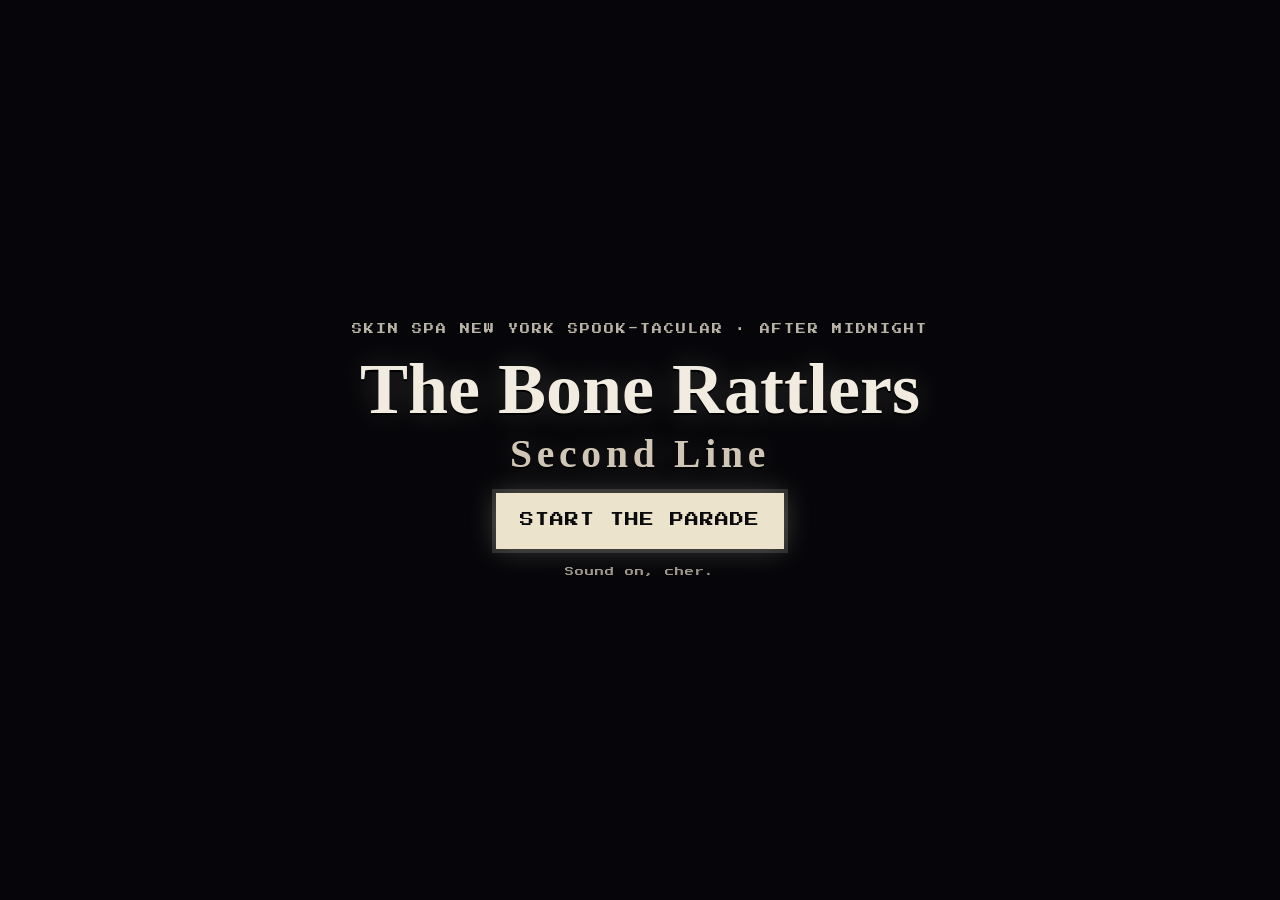
==== commit 05212ef7: "Update title card text for the event" ====
--- a/index.html
+++ b/index.html
@@ -4,7 +4,7 @@
 <head>
   <meta charset="utf-8">
   <meta name="viewport" content="width=device-width, initial-scale=1">
-  <title>Skeleton Second Line: Pure CSS Parade</title>
+  <title>Skeleton Second Line</title>
   <link rel="preconnect" href="https://fonts.googleapis.com">
   <link rel="stylesheet" href="https://fonts.googleapis.com/css2?family=Press+Start+2P&display=swap">
   <link rel="stylesheet" href="./style.css">
@@ -3891,7 +3891,7 @@
 
     <!-- THE TITLE CARD: the click that starts it all -->
     <div class="title-card">
-      <p class="kicker">SKIN SPA NEW YORK CEMETERY · AFTER MIDNIGHT</p>
+      <p class="kicker">SKIN SPA NEW YORK SPOOK-TACULAR · AFTER MIDNIGHT</p>
       <h1>The Bone Rattlers<br><span>Second Line</span></h1>
       <label for="start" class="start-btn">START THE PARADE</label>
       <p class="note">Sound on, cher.</p>
@@ -3932,4 +3932,4 @@
   </script>
 </body>
 
-</html>+</html>
--- a/style.css
+++ b/style.css
@@ -8,7 +8,7 @@
 *,
 *::before,
 *::after {
-  box-sizing: border-box
+  box-sizing: border-box;
 }
 
 html,
@@ -16,11 +16,11 @@
   margin: 0;
   height: 100%;
   background: #07070a;
-  color: #e9e4da
+  color: #e9e4da;
 }
 
 body {
-  font-family: 'Press Start 2P', monospace
+  font-family: 'Press Start 2P', monospace;
 }
 
 .scene {
@@ -28,13 +28,13 @@
   height: 100vh;
   height: 100dvh;
   overflow: hidden;
-  container-type: size
+  container-type: size;
 }
 
 .start-switch {
   position: absolute;
   opacity: 0;
-  pointer-events: none
+  pointer-events: none;
 }
 
 .scene-fill {
@@ -44,7 +44,7 @@
   height: 108%;
   object-fit: cover;
   filter: blur(18px) brightness(.6);
-  z-index: 0
+  z-index: 0;
 }
 
 /* THE STAGE: the bigger of the screen's width, or the width needed to fill its height */
@@ -56,7 +56,7 @@
   z-index: 1;
   width: max(100cqw, calc(100cqh * 16 / 9));
   aspect-ratio: 16/9;
-  overflow: hidden
+  overflow: hidden;
 }
 
 .stage-video {
@@ -65,7 +65,7 @@
   width: 100%;
   height: 100%;
   object-fit: cover;
-  display: block
+  display: block;
 }
 
 /* tall screens: show more of the path instead of a narrow sliver, and fade the edges */
@@ -73,7 +73,7 @@
   .stage {
     width: 200cqw;
     -webkit-mask-image: linear-gradient(transparent, #000 8%, #000 92%, transparent);
-    mask-image: linear-gradient(transparent, #000 8%, #000 92%, transparent)
+    mask-image: linear-gradient(transparent, #000 8%, #000 92%, transparent);
   }
 }
 
@@ -82,11 +82,11 @@
    animations start from zero, so every --d delay counts from the click. */
 .parade {
   display: none;
-  inset: 0
+  inset: 0;
 }
 
 .scene:has(#start:checked) .parade {
-  display: block
+  display: block;
 }
 
 /* ---------- THE TITLE CARD ---------- */
@@ -101,26 +101,26 @@
   text-align: center;
   padding: 24px;
   background: radial-gradient(ellipse at center, rgba(6, 6, 10, .55), rgba(6, 6, 10, .85));
-  transition: opacity .8s ease, visibility .8s
+  transition: opacity .8s ease, visibility .8s;
 }
 
 .scene:has(#start:checked) .title-card {
   opacity: 0;
-  visibility: hidden
+  visibility: hidden;
 }
 
 .kicker {
   margin: 0;
   font-size: clamp(7px, 1.1vw, 10px);
   letter-spacing: 2px;
-  color: #b9b2a6
+  color: #b9b2a6;
 }
 
 h1 {
   margin: 0;
   font: 700 clamp(30px, 6vw, 72px)/1.05 Georgia, 'Times New Roman', serif;
   color: #f1ebe0;
-  text-shadow: 0 2px 0 #000, 0 0 30px rgba(255, 240, 210, .18)
+  text-shadow: 0 2px 0 #000, 0 0 30px rgba(255, 240, 210, .18);
 }
 
 h1 span {
@@ -128,7 +128,7 @@
   font-size: .55em;
   letter-spacing: .12em;
   color: #cfc6b6;
-  margin-top: .15em
+  margin-top: .15em;
 }
 
 .start-btn {
@@ -141,24 +141,24 @@
   background: #ece3cc;
   border: 2px solid #ece3cc;
   box-shadow: 0 0 0 4px rgba(236, 227, 204, .15), 0 0 28px rgba(236, 227, 204, .25);
-  transition: background .15s, box-shadow .15s
+  transition: background .15s, box-shadow .15s;
 }
 
 .start-btn:hover {
   background: #fff;
-  box-shadow: 0 0 0 6px rgba(255, 255, 255, .18), 0 0 38px rgba(255, 255, 255, .35)
+  box-shadow: 0 0 0 6px rgba(255, 255, 255, .18), 0 0 38px rgba(255, 255, 255, .35);
 }
 
 .start-switch:focus-visible~.title-card .start-btn {
   outline: 2px solid #fff;
-  outline-offset: 4px
+  outline-offset: 4px;
 }
 
 .note {
   margin: 0;
   font-size: clamp(7px, .9vw, 9px);
   color: #9d968a;
-  letter-spacing: 1px
+  letter-spacing: 1px;
 }
 
 /* ---------- THE PLAYER ----------
@@ -173,11 +173,11 @@
   z-index: 6;
   width: min(780px, 94cqw);
   height: 64px;
-  gap: 10px
+  gap: 10px;
 }
 
 .scene:has(#start:checked) .controls {
-  display: flex
+  display: flex;
 }
 
 .player {
@@ -185,7 +185,7 @@
   min-width: 0;
   height: 100%;
   border: 0;
-  background: transparent
+  background: transparent;
 }
 
 /* wide screens: the controls sit in the sky, clear of the path the parade walks.
@@ -194,21 +194,21 @@
   .controls {
     top: calc(50cqh + 56.25cqw + 14px);
     height: auto;
-    flex-direction: column
+    flex-direction: column;
   }
 
   .player {
     flex: none;
     width: 100%;
-    height: 70px
+    height: 70px;
   }
 
   .controls {
-    flex-flow: row wrap
+    flex-flow: row wrap;
   }
 
   .controls .ctrl-btn {
-    flex: 1 1 40%
+    flex: 1 1 40%;
   }
 }
 
@@ -226,26 +226,26 @@
   color: #ece3cc;
   background: rgba(8, 8, 11, .86);
   border: 2px solid #ece3cc;
-  transition: background .15s, color .15s
+  transition: background .15s, color .15s;
 }
 
 .ctrl-btn:hover {
   background: #ece3cc;
-  color: #0b0b0e
+  color: #0b0b0e;
 }
 
 .restart-btn {
-  text-decoration: none
+  text-decoration: none;
 }
 
 .ctrl-btn .when-off {
-  display: none
+  display: none;
 }
 
 @container (max-aspect-ratio: 5/4) {
   .ctrl-btn {
     padding: 14px 12px;
-    font-size: 8px
+    font-size: 8px;
   }
 }
 
@@ -258,14 +258,20 @@
   font-size: 8px;
   letter-spacing: 1px;
   color: #b9b2a6;
-  opacity: .7
-}
-
-@media (max-width:520px) {
+  opacity: .7;
+}
+
+@media (max-width:420px) {
   .credit {
     left: 0;
     right: 0;
-    text-align: center
+    text-align: center;
+  }
+
+  .player {
+    flex: none;
+    width: 100%;
+    height: 60px;
   }
 }
 
@@ -284,22 +290,22 @@
   text-align: center;
   padding: 24px;
   background: radial-gradient(ellipse at center, rgba(6, 6, 10, .45), rgba(6, 6, 10, .85));
-  animation: replay-in 1.6s ease var(--replay) 1 both
+  animation: replay-in 1.6s ease var(--replay) 1 both;
 }
 
 .scene:has(#start:checked) .replay-card {
-  display: grid
+  display: grid;
 }
 
 @keyframes replay-in {
   from {
     opacity: 0;
-    visibility: hidden
+    visibility: hidden;
   }
 
   to {
     opacity: 1;
-    visibility: visible
+    visibility: visible;
   }
 }
 
@@ -307,15 +313,15 @@
   margin: 0;
   font: 700 clamp(34px, 6.5vw, 78px)/1 Georgia, 'Times New Roman', serif;
   color: #f1ebe0;
-  text-shadow: 0 2px 0 #000, 0 0 30px rgba(255, 240, 210, .18)
+  text-shadow: 0 2px 0 #000, 0 0 30px rgba(255, 240, 210, .18);
 }
 
 .replay-card .start-btn {
-  text-decoration: none
+  text-decoration: none;
 }
 
 @media (prefers-reduced-motion:reduce) {
   .replay-card {
-    animation-duration: .01s
-  }
-}+    animation-duration: .01s;
+  }
+}
